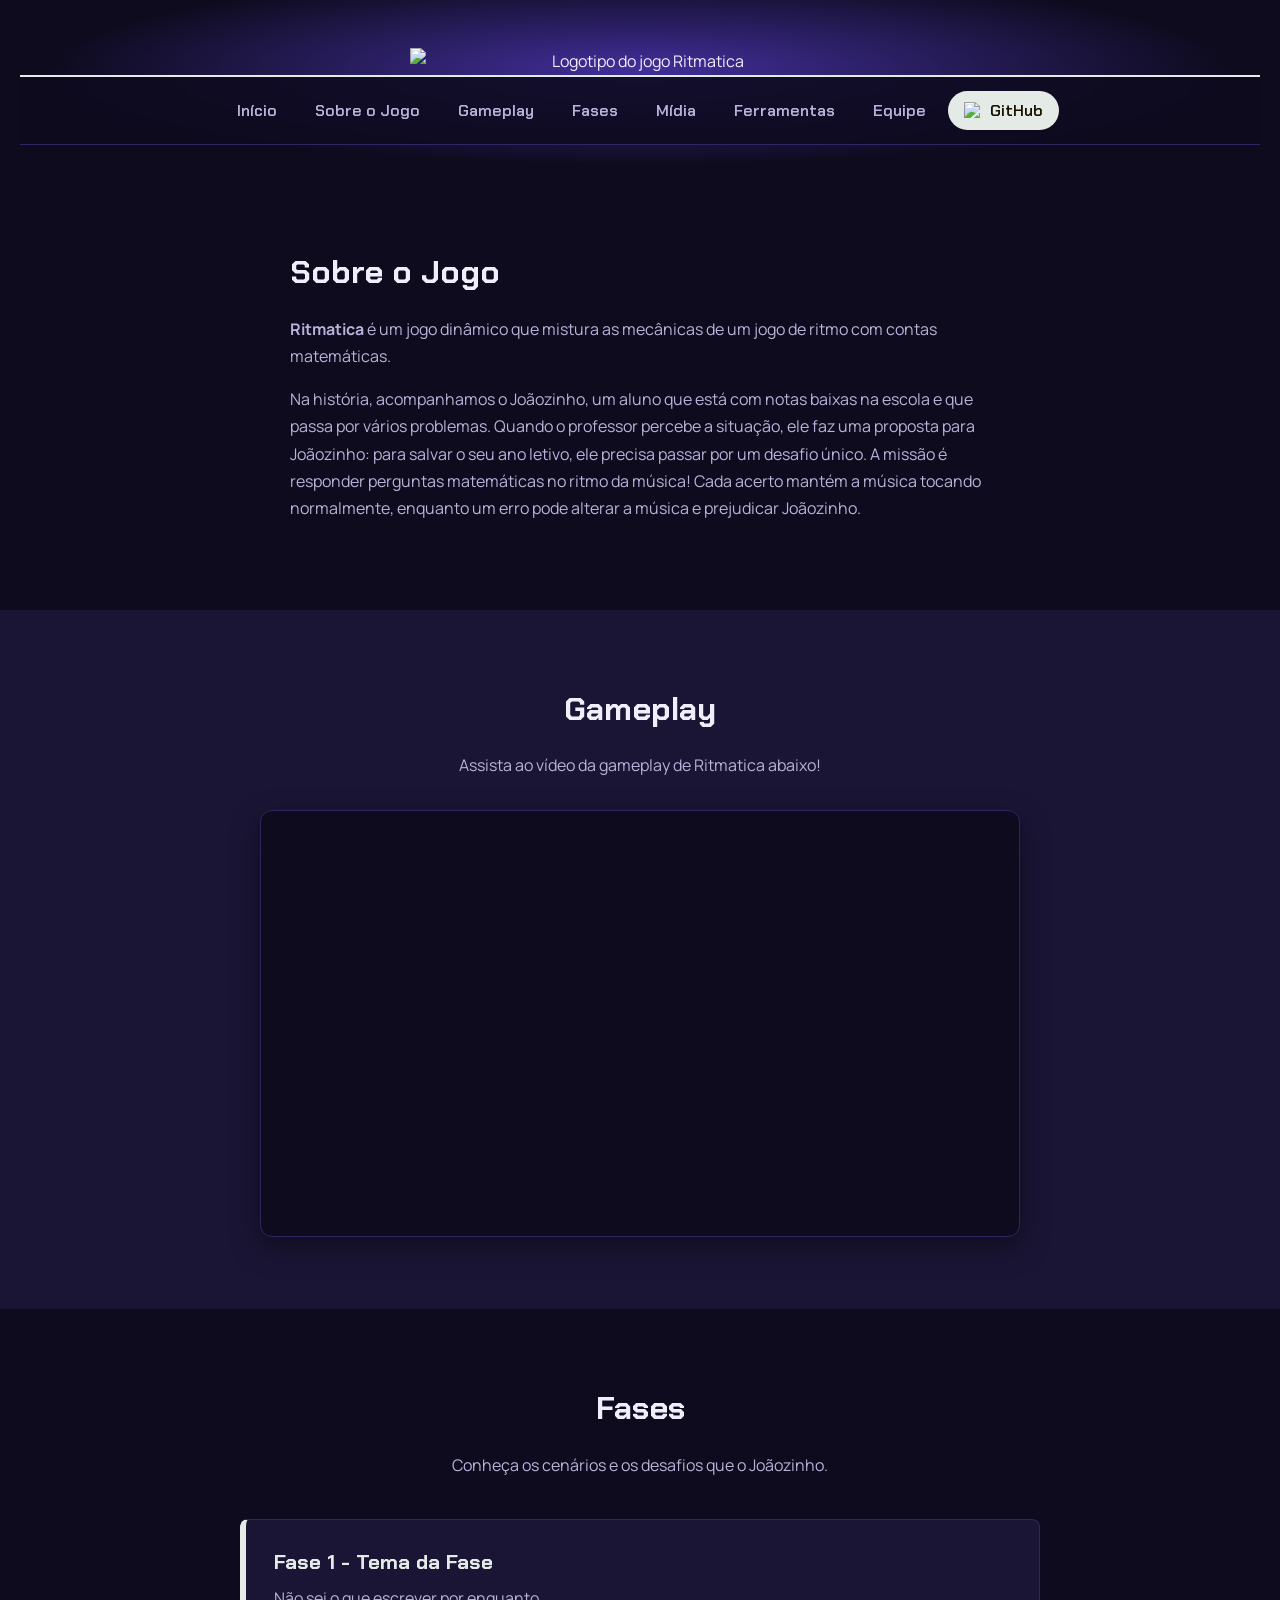
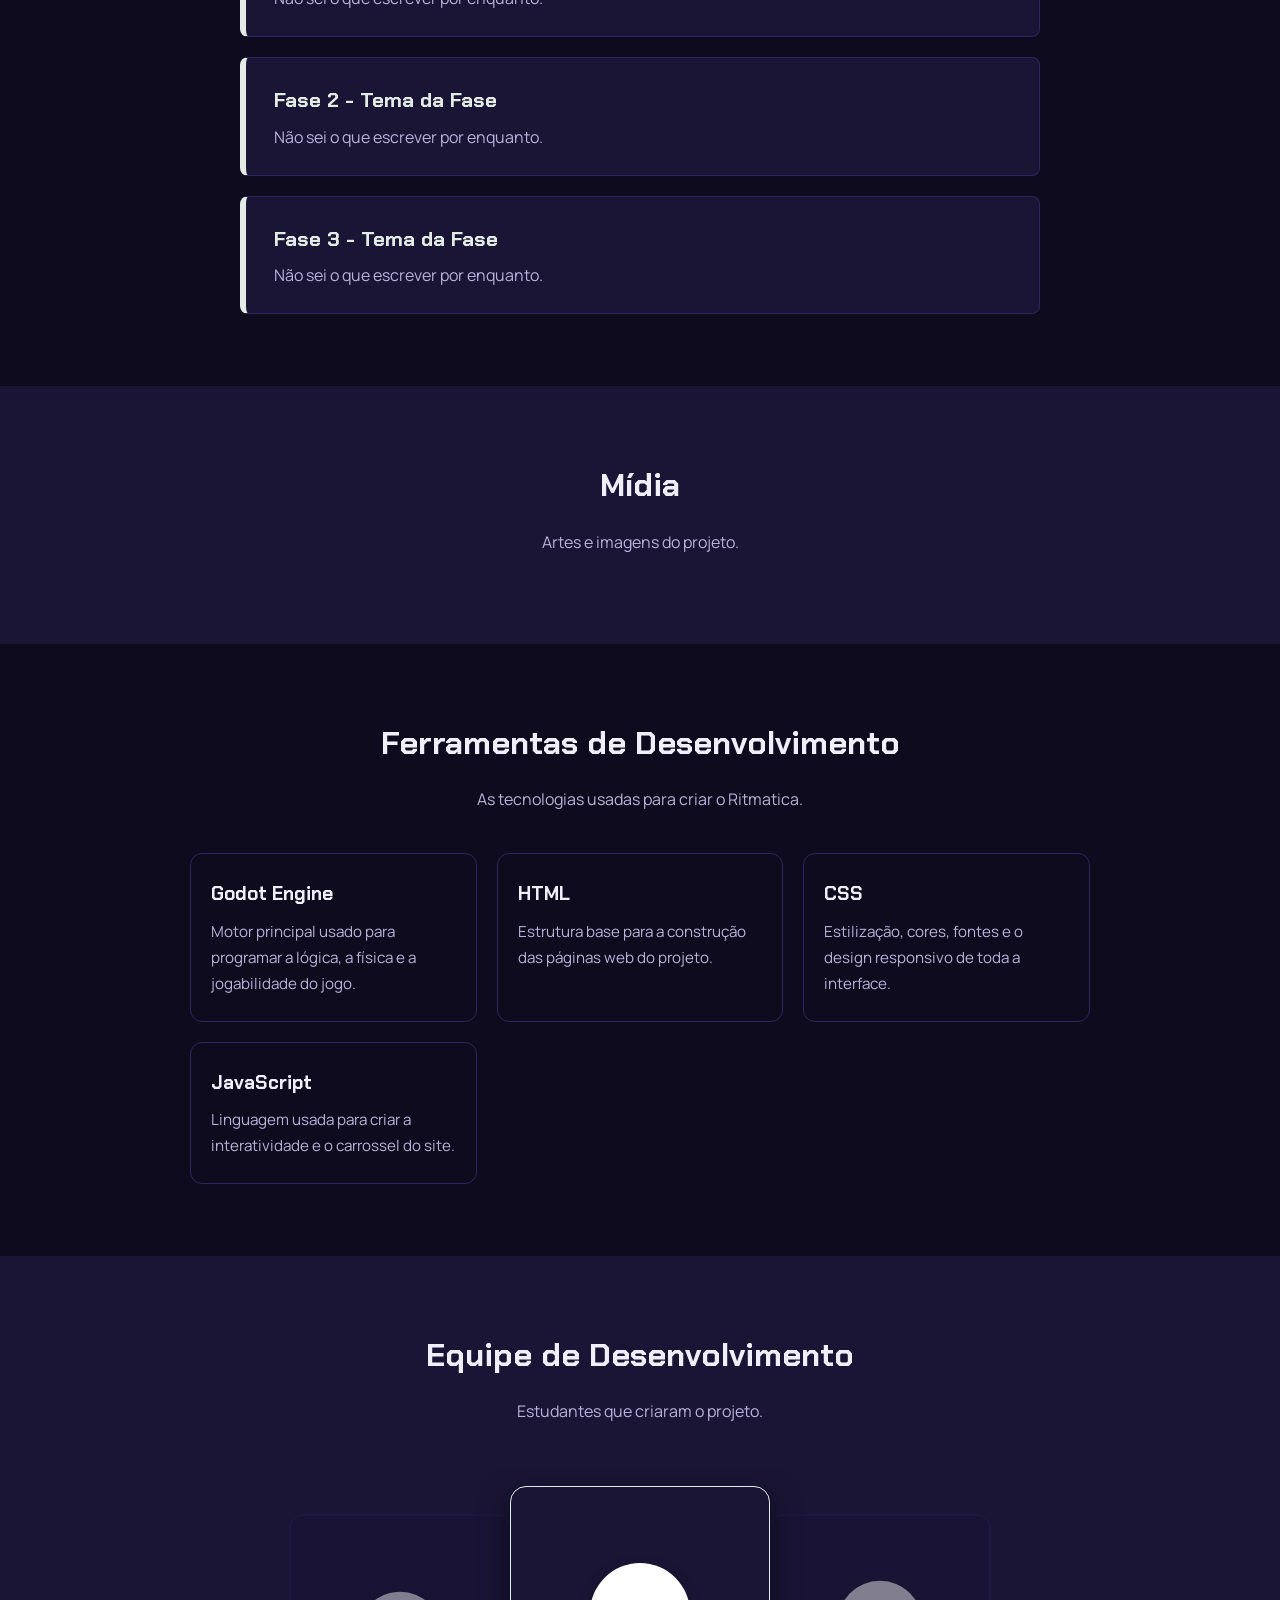
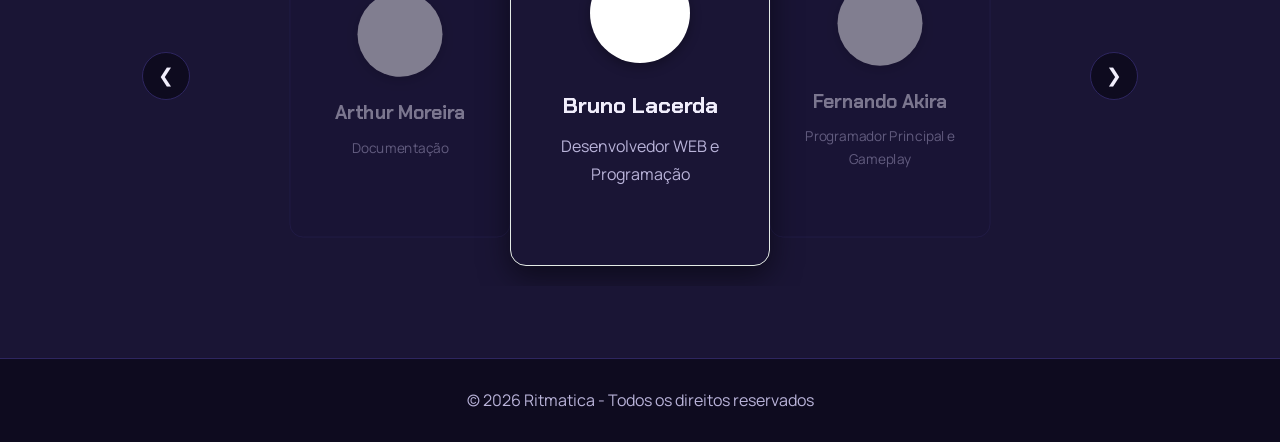
==== 1º Ano/PWEB/4º Bimestre/Website Ritmatica/index.html @ 0fa9e915 "Fix HTML encoding issues in index.html" ====
<!DOCTYPE html>
<html lang="pt-BR">
<head>
  <meta charset="UTF-8">
  <meta name="viewport" content="width=device-width, initial-scale=1.0">
  <title>Ritmatica</title>
  <link rel="stylesheet" href="style.css">
  <link href="https://fonts.googleapis.com/css2?family=Chakra+Petch:wght@400;700&family=Manrope:wght@400;600;700&display=swap" rel="stylesheet">
</head>
<body>

  <header class="topo" id="inicio">
    <div class="logo">
      <img src="https://i.postimg.cc/cLtBJ6G7/Logo-Ritmatica-Branco.png" alt="Logotipo do jogo Ritmatica">
    </div>

    <nav class="menu" aria-label="Menu principal">
      <a href="#inicio">Início</a>
      <a href="#sobre">Sobre o Jogo</a>
      <a href="#gameplay">Gameplay</a>
      <a href="#fases">Fases</a>
      <a href="#midia">Mídia</a>
      <a href="#ferramentas">Ferramentas</a>
      <a href="#equipe">Equipe</a>
      <!-- BOTÃO GITHUB -->
      <a href="https://github.com/Akirakub/Projeto-Jogo-4-Bimestre.git" target="_blank" rel="noopener noreferrer" class="btn-github-topo">
        <img src="https://images.icon-icons.com/3685/PNG/512/github_logo_icon_229278.png" class="icone-btn" alt="Ícone do GitHub">
        GitHub
      </a>
    </nav>
  </header>

  <main>
    <section id="sobre">
      <h2>Sobre o Jogo</h2>
      <p><strong>Ritmatica</strong> é um jogo dinâmico que mistura as mecânicas de um jogo de ritmo com contas matemáticas.</p>
      <p>Na história, acompanhamos o Joãozinho, um aluno que está com notas baixas na escola e que passa por vários problemas. Quando o professor percebe a situação, ele faz uma proposta para Joãozinho: para salvar o seu ano letivo, ele precisa passar por um desafio único. A missão é responder perguntas matemáticas no ritmo da música! Cada acerto mantém a música tocando normalmente, enquanto um erro pode alterar a música e prejudicar Joãozinho.</p>
    </section>

    <!-- GAMEPLAY COM VÍDEO -->
    <section id="gameplay" class="alt">
      <h2>Gameplay</h2>
      <p>Assista ao vídeo da gameplay de Ritmatica abaixo!</p>
      
      <div class="video-container">
        <iframe 
          src="https://www.youtube-nocookie.com/embed/dQw4w9WgXcQ" 
          title="Vídeo de Gameplay Provisório" 
          frameborder="0" 
          allow="accelerometer; autoplay; clipboard-write; encrypted-media; gyroscope; picture-in-picture" 
          allowfullscreen>
        </iframe>
      </div>
    </section>

    <!-- FASES -->
    <section id="fases">
      <h2>Fases</h2>
      <p>Conheça os cenários e os desafios que o Joãozinho.</p>

      <div class="fases-container">
        <!-- FASE 1 -->
        <div class="fase-card">
          <div class="fase-info">
            <h3>Fase 1 - Tema da Fase</h3>
            <p>Não sei o que escrever por enquanto.</p>
          </div>
          <div class="fase-imagem-container">
            <img src="https://encrypted-tbn0.gstatic.com/images?q=tbn:ANd9GcTfiyTWLzLyZBX1eTjQLyHDm5QqWcXDrnmtDlDTozQgot8LnhGLNq9FP2c&s=10" alt="Cenário da Fase 1" class="fase-img-hover">
          </div>
        </div>

        <!-- FASE 2 -->
        <div class="fase-card">
          <div class="fase-info">
            <h3>Fase 2 - Tema da Fase</h3>
            <p>Não sei o que escrever por enquanto.</p>
          </div>
          <div class="fase-imagem-container">
            <img src="https://encrypted-tbn0.gstatic.com/images?q=tbn:ANd9GcTfiyTWLzLyZBX1eTjQLyHDm5QqWcXDrnmtDlDTozQgot8LnhGLNq9FP2c&s=10" alt="Cenário da Fase 2" class="fase-img-hover">
          </div>
        </div>

        <!-- FASE 3 -->
        <div class="fase-card">
          <div class="fase-info">
            <h3>Fase 3 - Tema da Fase</h3>
            <p>Não sei o que escrever por enquanto.</p>
          </div>
          <div class="fase-imagem-container">
            <img src="https://encrypted-tbn0.gstatic.com/images?q=tbn:ANd9GcTfiyTWLzLyZBX1eTjQLyHDm5QqWcXDrnmtDlDTozQgot8LnhGLNq9FP2c&s=10" alt="Cenário da Fase 3" class="fase-img-hover">
          </div>
        </div>
      </div>
    </section>

    <section id="midia" class="alt">
      <h2>Mídia</h2>
      <p>Artes e imagens do projeto.</p>
    </section>

    <section id="ferramentas">
      <h2>Ferramentas de Desenvolvimento</h2>
      <p>As tecnologias usadas para criar o Ritmatica.</p>
      
      <div class="ferramentas-grid">
        <div class="ferramenta-card">
          <h3>Godot Engine</h3>
          <p>Motor principal usado para programar a lógica, a física e a jogabilidade do jogo.</p>
        </div>
        <div class="ferramenta-card">
          <h3>HTML</h3>
          <p>Estrutura base para a construção das páginas web do projeto.</p>
        </div>
        <div class="ferramenta-card">
          <h3>CSS</h3>
          <p>Estilização, cores, fontes e o design responsivo de toda a interface.</p>
        </div>
        <div class="ferramenta-card">
          <h3>JavaScript</h3>
          <p>Linguagem usada para criar a interatividade e o carrossel do site.</p>
        </div>
      </div>
    </section>

    <section id="equipe" class="alt">
      <h2>Equipe de Desenvolvimento</h2>
      <p>Estudantes que criaram o projeto.</p>
      
      <!-- Container do Carrossel -->
      <div class="carousel-wrapper">
        <button class="carousel-btn prev-btn" aria-label="Membro anterior">&#10094;</button>
        <div class="carousel-track" id="carousel-track">
          <!-- Cards inseridos via JavaScript -->
        </div>
        <button class="carousel-btn next-btn" aria-label="Próximo membro">&#10095;</button>
      </div>
    </section>
  </main>

  <footer>
    <p>&copy; 2026 Ritmatica - Todos os direitos reservados</p>
  </footer>

  <script src="script.js" defer></script>
</body>
</html>
---- 1º Ano/PWEB/4º Bimestre/Website Ritmatica/style.css ----
:root {
  --fundo: #0e0b1f;
  --superficie: #1a1535;
  --borda: #2e2660;
  --texto: #f1eefc;
  --suave: #b9b3d9;
  --destaque: #e4ebe6;
  --roxo: #6c4bff;
}

* { 
  box-sizing: border-box; 
  margin: 0; 
  padding: 0; 
}

html { 
  scroll-behavior: smooth; 
}

body {
  background: var(--fundo);
  color: var(--texto);
  font-family: 'Manrope', Arial, sans-serif;
  line-height: 1.7;
  text-align: center;
}

h1, h2, h3, .botao, .menu a {
  font-family: 'Chakra Petch', Arial, sans-serif;
}

/* Topo e Logo */
.topo {
  text-align: center;
  padding: 48px 20px 28px;
  background: radial-gradient(ellipse at 50% 40%, rgba(108,75,255,.55), transparent 65%);
}

.logo {
  width: min(460px, 90%);
  margin: 0 auto;
  display: flex;
  justify-content: center;
  align-items: center;
  animation: entrada .8s ease-out both;
}

.logo img {
  width: 100%;
  height: auto;
}

@keyframes entrada {
  from { opacity: 0; transform: translateY(-16px) scale(.96); }
  to   { opacity: 1; transform: none; }
}

/* Menu */
.menu {
  position: sticky;
  top: 0;
  z-index: 100;
  display: flex;
  justify-content: center;
  align-items: center;
  flex-wrap: wrap;
  gap: 6px;
  padding: 12px 16px;
  background: rgba(14,11,31,.88);
  backdrop-filter: blur(8px);
  border-top: 2px solid var(--destaque);
  border-bottom: 1px solid var(--borda);
}

.menu a {
  color: var(--suave);
  text-decoration: none;
  font-weight: 600;
  padding: 8px 16px;
  border-radius: 999px;
  transition: background .2s, color .2s;
}

.menu a:hover, 
.menu a:focus-visible { 
  color: var(--texto); 
  background: var(--superficie); 
}

.menu a.ativo { 
  color: #1a1200; 
  background: var(--destaque); 
}

/* Botão do GitHub no topo */
.btn-github-topo {
  display: inline-flex;
  align-items: center;
  justify-content: center;
  gap: 8px;
  padding: 6px 16px !important;
  font-weight: 700;
  color: #1a1200 !important;
  background: var(--destaque) !important;
  border-radius: 999px;
  transition: transform .15s, background .2s !important;
}

.btn-github-topo:hover {
  transform: translateY(-2px);
  opacity: 0.9;
}

/* Seções */
section { 
  padding: 72px 20px; 
  scroll-margin-top: 56px; 
  text-align: center;
}

section.alt { 
  background: var(--superficie); 
}

h2 { 
  font-size: 2rem; 
  margin-bottom: 16px; 
}

section p {
  max-width: 700px;
  margin: 0 auto 16px auto;
  color: var(--suave);
}

/* Exclusivo para Sobre o Jogo */
#sobre {
  text-align: left;
}

#sobre p, 
#sobre h2 {
  max-width: 700px;
  margin-left: auto;
  margin-right: auto;
}

/* Estilos do Vídeo de Gameplay */
.video-container {
  position: relative;
  width: 100%;
  max-width: 760px;
  margin: 30px auto 0 auto;
  aspect-ratio: 16 / 9;
  background: var(--fundo);
  border: 1px solid var(--borda);
  border-radius: 12px;
  overflow: hidden;
  box-shadow: 0 10px 30px rgba(0, 0, 0, 0.4);
}

.video-container iframe {
  width: 100%;
  height: 100%;
  border: none;
}

/* Estilos da Seção Fases (Imagem oculta que revela ao passar o mouse) */
.fases-container {
  display: flex;
  flex-direction: column;
  gap: 20px;
  max-width: 800px;
  margin: 40px auto 0 auto;
}

.fase-card {
  background: var(--superficie);
  border: 1px solid var(--borda);
  border-left: 6px solid #e4ebe6;
  border-radius: 8px;
  padding: 24px 28px;
  text-align: left;
  transition: all 0.3s ease;
  overflow: hidden;
}

.fase-card:hover {
  transform: translateY(-3px);
  border-color: var(--destaque);
  border-left-color: #e4ebe6;
  box-shadow: 0 10px 25px rgba(0, 0, 0, 0.4);
}

.fase-info h3 {
  font-family: 'Chakra Petch', Arial, sans-serif;
  font-size: 1.3rem;
  color: #e4ebe6;
  margin-bottom: 6px;
}

.fase-info p {
  color: var(--suave);
  font-size: 1rem;
  margin: 0;
  text-align: left;
}

/* Container da Imagem das Fases (Inicia oculto) */
.fase-imagem-container {
  max-height: 0;
  opacity: 0;
  overflow: hidden;
  transition: max-height 0.4s ease-in-out, opacity 0.4s ease-in-out, margin-top 0.4s ease-in-out;
}

/* Revela e expande a imagem suavemente quando o mouse passa por cima do card */
.fase-card:hover .fase-imagem-container {
  max-height: 400px;
  opacity: 1;
  margin-top: 16px;
}

.fase-img-hover {
  width: 100%;
  height: auto;
  border-radius: 6px;
  border: 1px solid var(--borda);
  display: block;
}

/* Estilos da Seção Ferramentas */
.ferramentas-grid {
  display: grid;
  grid-template-columns: repeat(auto-fit, minmax(220px, 1fr));
  gap: 20px;
  max-width: 900px;
  margin: 40px auto 0 auto;
}

.ferramenta-card {
  background: var(--fundo);
  border: 1px solid var(--borda);
  border-radius: 12px;
  padding: 24px 20px;
  text-align: left;
  transition: transform 0.3s ease, border-color 0.3s ease;
}

.ferramenta-card:hover {
  transform: translateY(-5px);
  border-color: var(--destaque);
}

.ferramenta-card h3 {
  font-family: 'Chakra Petch', Arial, sans-serif;
  font-size: 1.2rem;
  color: var(--texto);
  margin-bottom: 8px;
}

.ferramenta-card p {
  color: var(--suave);
  font-size: 0.95rem;
  margin: 0;
}

/* Carrossel da Equipe */
.carousel-wrapper {
  display: flex;
  align-items: center;
  justify-content: center;
  gap: 20px;
  max-width: 1000px;
  margin: 40px auto 0 auto;
  position: relative;
  height: 420px;
  user-select: none;
}

.carousel-track {
  position: relative;
  width: 100%;
  max-width: 860px;
  height: 100%;
  overflow: hidden;
}

.carousel-card {
  position: absolute;
  top: 50%;
  left: 50%;
  width: 260px;
  height: 380px;
  background: var(--superficie);
  border: 1px solid var(--borda);
  border-radius: 16px;
  padding: 32px 20px;
  display: flex;
  flex-direction: column;
  align-items: center;
  justify-content: center;
  transition: transform 0.6s cubic-bezier(0.25, 1, 0.5, 1), 
              opacity 0.6s ease, 
              box-shadow 0.6s ease,
              border-color 0.6s ease;
  
  opacity: 0;
  transform: translate(-50%, -50%) scale(0.6);
  pointer-events: none;
  z-index: 0;
}

.carousel-card.active {
  opacity: 1;
  transform: translate(-50%, -50%) scale(1);
  pointer-events: auto;
  border-color: var(--destaque);
  box-shadow: 0 10px 30px rgba(0, 0, 0, 0.5);
  z-index: 3;
}

.carousel-card.prev {
  opacity: 0.45;
  transform: translate(calc(-50% - 240px), -50%) scale(0.85);
  pointer-events: auto;
  z-index: 2;
  cursor: pointer;
}

.carousel-card.next {
  opacity: 0.45;
  transform: translate(calc(-50% + 240px), -50%) scale(0.85);
  pointer-events: auto;
  z-index: 2;
  cursor: pointer;
}

.carousel-avatar {
  width: 100px;
  height: 100px;
  margin: 0 auto 24px auto;
  background: #ffffff;
  border-radius: 50%;
  box-shadow: 0 4px 12px rgba(0, 0, 0, 0.3);
}

.carousel-card h3 {
  font-family: 'Chakra Petch', Arial, sans-serif;
  font-size: 1.4rem;
  margin-bottom: 8px;
  color: var(--texto);
}

.carousel-card p {
  color: var(--suave);
  font-size: 1rem;
  margin: 0;
}

.carousel-btn {
  background: var(--fundo);
  border: 1px solid var(--borda);
  color: var(--texto);
  font-size: 1.2rem;
  width: 48px;
  height: 48px;
  border-radius: 50%;
  cursor: pointer;
  display: grid;
  place-items: center;
  transition: all 0.2s;
  flex-shrink: 0;
  z-index: 10;
}

.carousel-btn:hover {
  background: var(--destaque);
  color: #1a1200;
  border-color: var(--destaque);
  transform: scale(1.1);
}

.icone-btn {
  width: 18px;
  height: 18px;
  object-fit: contain;
}

footer { 
  text-align: center; 
  padding: 28px; 
  color: var(--suave); 
  border-top: 1px solid var(--borda); 
}

/* Responsivo para mobile */
@media (max-width: 800px) {
  .carousel-wrapper {
    height: 360px;
    gap: 5px;
  }
  .carousel-card {
    width: 220px;
    height: 340px;
    padding: 24px 16px;
  }
  .carousel-card.prev {
    transform: translate(calc(-50% - 110px), -50%) scale(0.75);
    opacity: 0.2;
  }
  .carousel-card.next {
    transform: translate(calc(-50% + 110px), -50%) scale(0.75);
    opacity: 0.2;
  }
  .carousel-card.active {
    transform: translate(-50%, -50%) scale(0.95);
  }
  .carousel-btn {
    width: 40px;
    height: 40px;
  }
}
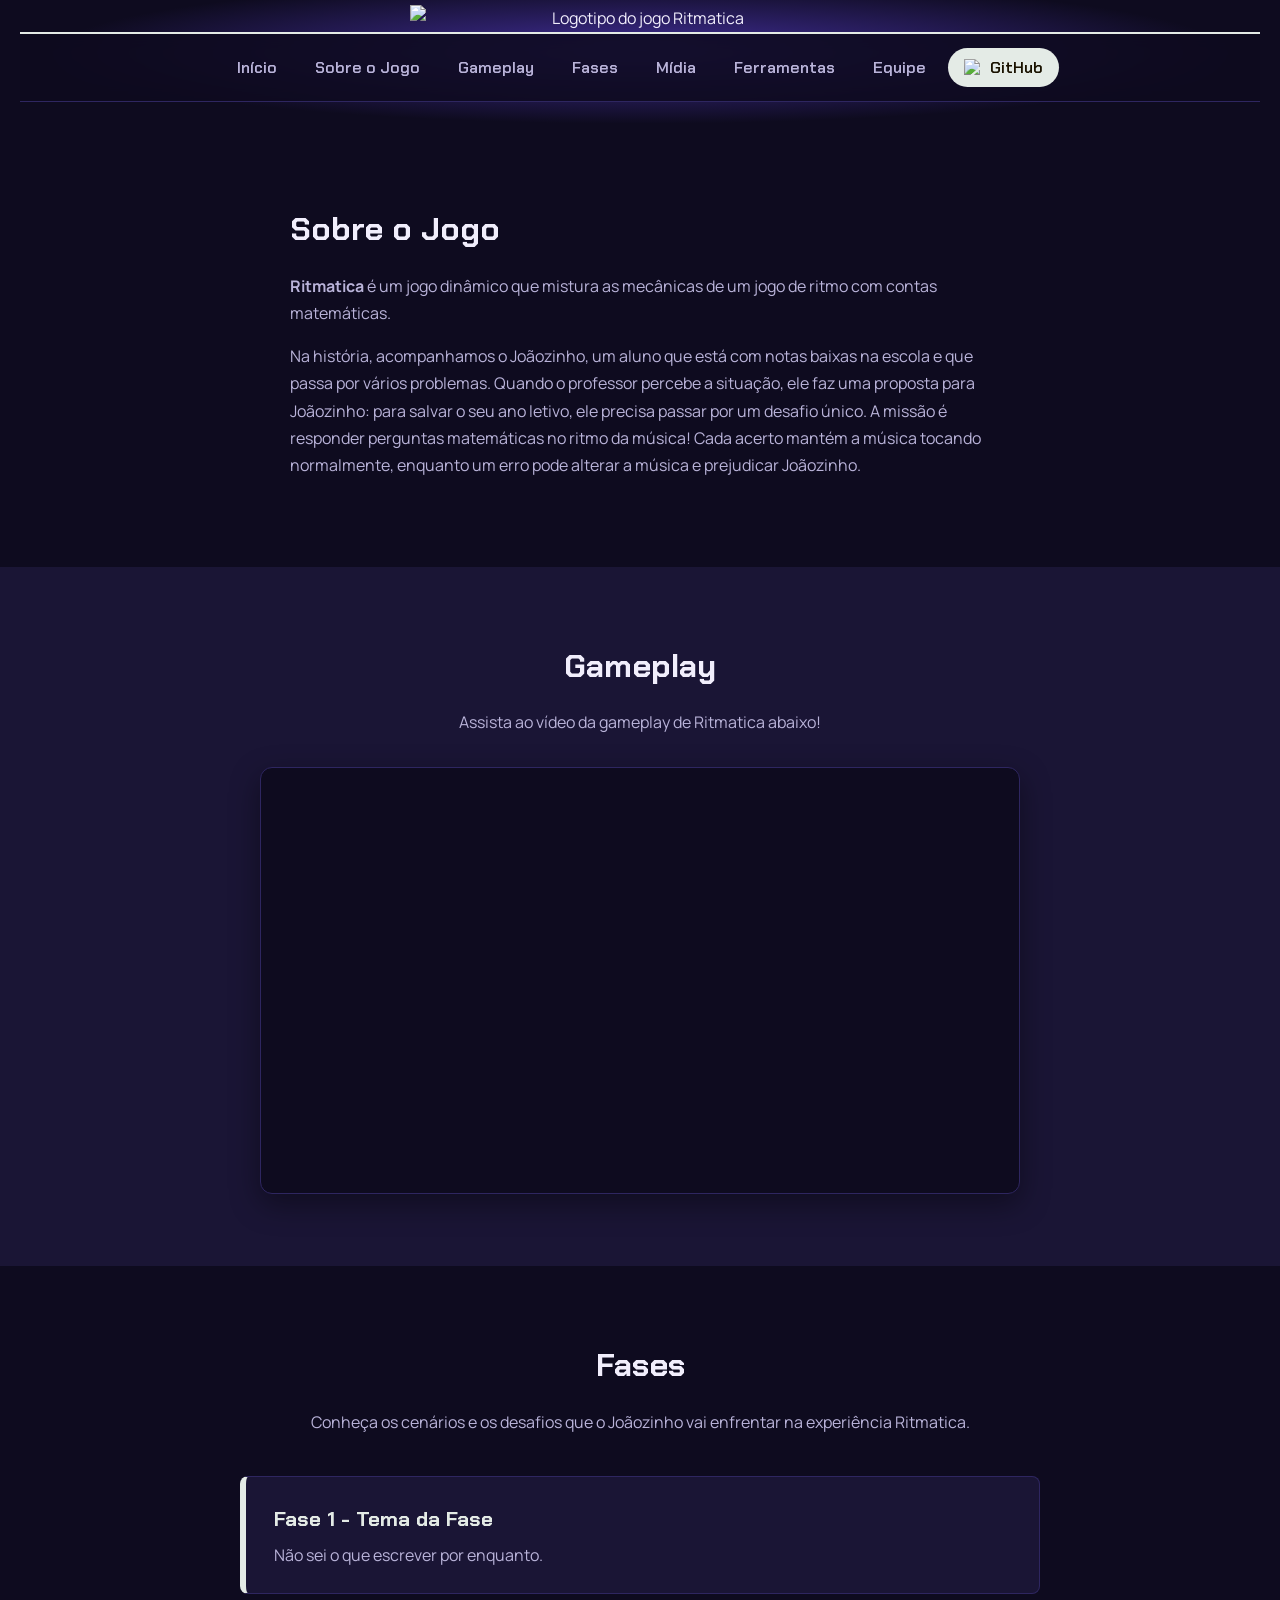
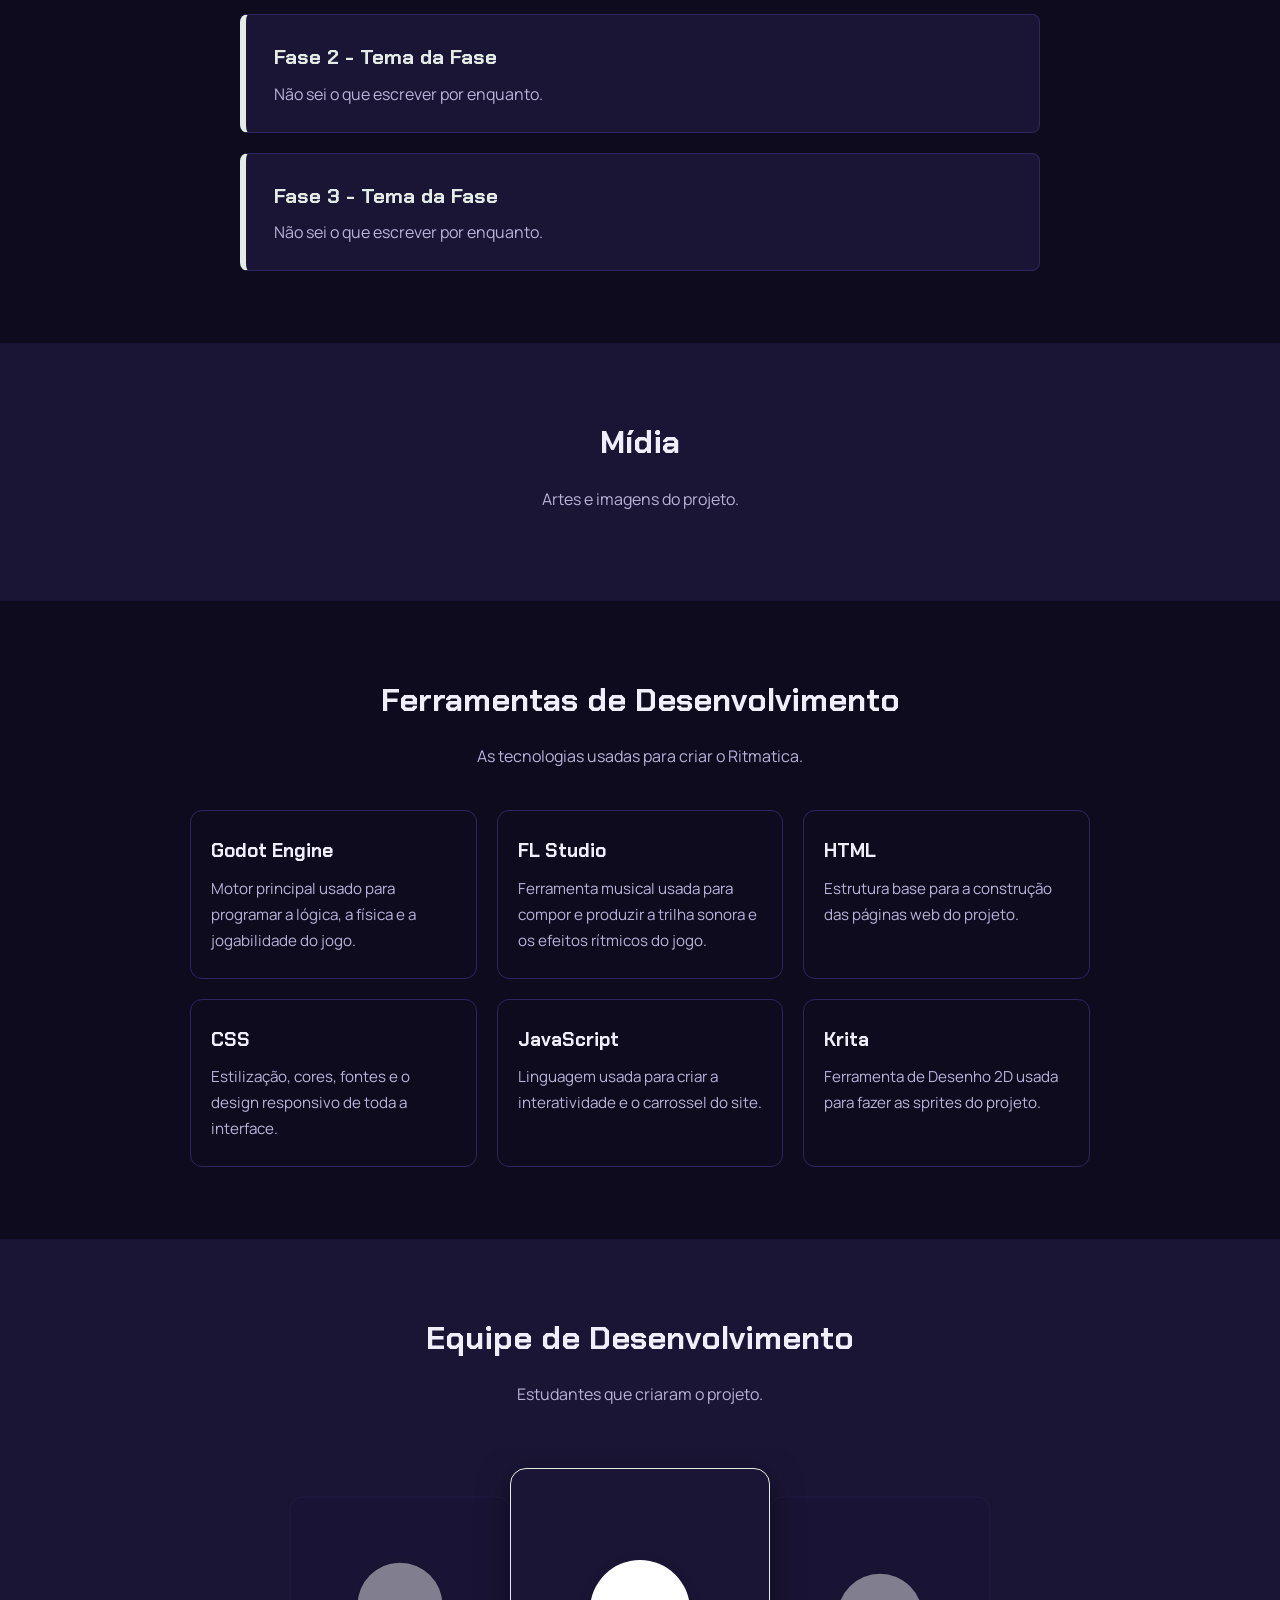
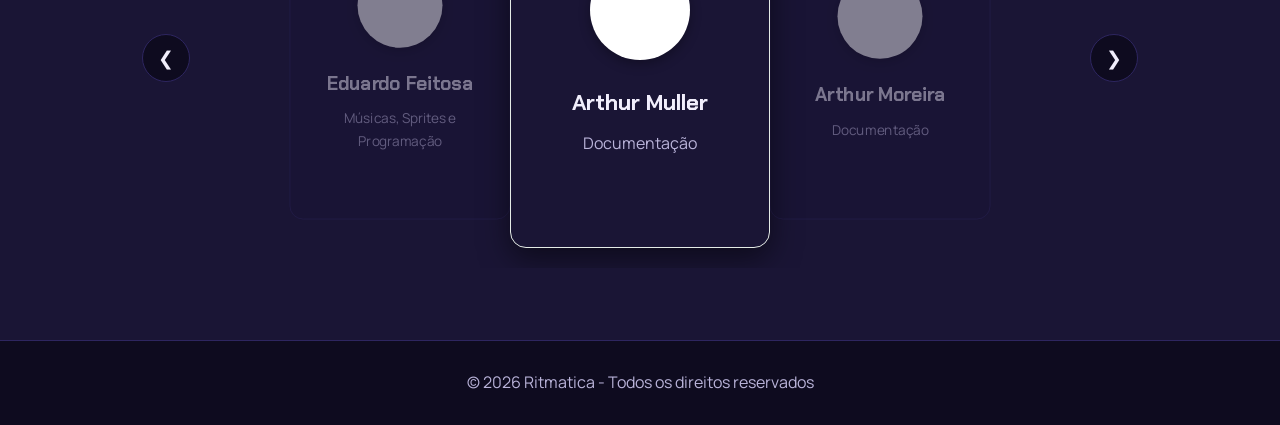
==== commit 9deb1328: "Add files via upload" ====
--- a/1º Ano/PWEB/4º Bimestre/Website Ritmatica/index.html
+++ b/1º Ano/PWEB/4º Bimestre/Website Ritmatica/index.html
@@ -4,6 +4,7 @@
   <meta charset="UTF-8">
   <meta name="viewport" content="width=device-width, initial-scale=1.0">
   <title>Ritmatica</title>
+  <link rel="icon" type="image/png" href="https://i.postimg.cc/4NXZ9stc/Texto-do-seu-paragrafo.png">
   <link rel="stylesheet" href="style.css">
   <link href="https://fonts.googleapis.com/css2?family=Chakra+Petch:wght@400;700&family=Manrope:wght@400;600;700&display=swap" rel="stylesheet">
 </head>
@@ -56,7 +57,7 @@
     <!-- FASES -->
     <section id="fases">
       <h2>Fases</h2>
-      <p>Conheça os cenários e os desafios que o Joãozinho.</p>
+      <p>Conheça os cenários e os desafios que o Joãozinho vai enfrentar na experiência Ritmatica.</p>
 
       <div class="fases-container">
         <!-- FASE 1 -->
@@ -99,7 +100,7 @@
       <p>Artes e imagens do projeto.</p>
     </section>
 
-    <section id="ferramentas">
+<section id="ferramentas">
       <h2>Ferramentas de Desenvolvimento</h2>
       <p>As tecnologias usadas para criar o Ritmatica.</p>
       
@@ -107,6 +108,10 @@
         <div class="ferramenta-card">
           <h3>Godot Engine</h3>
           <p>Motor principal usado para programar a lógica, a física e a jogabilidade do jogo.</p>
+        </div>
+        <div class="ferramenta-card">
+          <h3>FL Studio</h3>
+          <p>Ferramenta musical usada para compor e produzir a trilha sonora e os efeitos rítmicos do jogo.</p>
         </div>
         <div class="ferramenta-card">
           <h3>HTML</h3>
@@ -120,6 +125,10 @@
           <h3>JavaScript</h3>
           <p>Linguagem usada para criar a interatividade e o carrossel do site.</p>
         </div>
+        <div class="ferramenta-card">
+          <h3>Krita</h3>
+          <p>Ferramenta de Desenho 2D usada para fazer as sprites do projeto.</p>
+        </div>
       </div>
     </section>
 
@@ -127,11 +136,11 @@
       <h2>Equipe de Desenvolvimento</h2>
       <p>Estudantes que criaram o projeto.</p>
       
-      <!-- Container do Carrossel -->
+      <!-- BLOCOS CARROSSEL -->
       <div class="carousel-wrapper">
         <button class="carousel-btn prev-btn" aria-label="Membro anterior">&#10094;</button>
         <div class="carousel-track" id="carousel-track">
-          <!-- Cards inseridos via JavaScript -->
+          <!-- CARDS DO CARROSSEL COLOCADOS PELO CÓDIGO JAVASCRIPT -->
         </div>
         <button class="carousel-btn next-btn" aria-label="Próximo membro">&#10095;</button>
       </div>
@@ -144,4 +153,4 @@
 
   <script src="script.js" defer></script>
 </body>
-</html>
+</html>
--- a/1º Ano/PWEB/4º Bimestre/Website Ritmatica/style.css
+++ b/1º Ano/PWEB/4º Bimestre/Website Ritmatica/style.css
@@ -33,7 +33,7 @@
 /* Topo e Logo */
 .topo {
   text-align: center;
-  padding: 48px 20px 28px;
+  padding: 5px 20px 28px;
   background: radial-gradient(ellipse at 50% 40%, rgba(108,75,255,.55), transparent 65%);
 }
 
@@ -146,7 +146,7 @@
   margin-right: auto;
 }
 
-/* Estilos do Vídeo de Gameplay */
+/* ESTILOS DO VÍDEO DE GAMEPLAY */
 .video-container {
   position: relative;
   width: 100%;
@@ -166,7 +166,7 @@
   border: none;
 }
 
-/* Estilos da Seção Fases (Imagem oculta que revela ao passar o mouse) */
+/* ESTILOS DA PARTE DE FASES DAS IMAGENS QUE ABREM QUANDO PASSA O MOUSE */
 .fases-container {
   display: flex;
   flex-direction: column;
@@ -207,7 +207,7 @@
   text-align: left;
 }
 
-/* Container da Imagem das Fases (Inicia oculto) */
+/* BLOCO DA IMAGEM DE FASES QUE INICIA OCULTO */
 .fase-imagem-container {
   max-height: 0;
   opacity: 0;
@@ -301,11 +301,13 @@
   flex-direction: column;
   align-items: center;
   justify-content: center;
-  transition: transform 0.6s cubic-bezier(0.25, 1, 0.5, 1), 
-              opacity 0.6s ease, 
+  text-decoration: none; 
+  color: inherit;
+  transition: transform 0.6s cubic-bezier(0.25, 1, 0.5, 1),
+              opacity 0.6s ease,
               box-shadow 0.6s ease,
               border-color 0.6s ease;
-  
+ 
   opacity: 0;
   transform: translate(-50%, -50%) scale(0.6);
   pointer-events: none;
@@ -395,6 +397,7 @@
   border-top: 1px solid var(--borda); 
 }
 
+
 /* Responsivo para mobile */
 @media (max-width: 800px) {
   .carousel-wrapper {
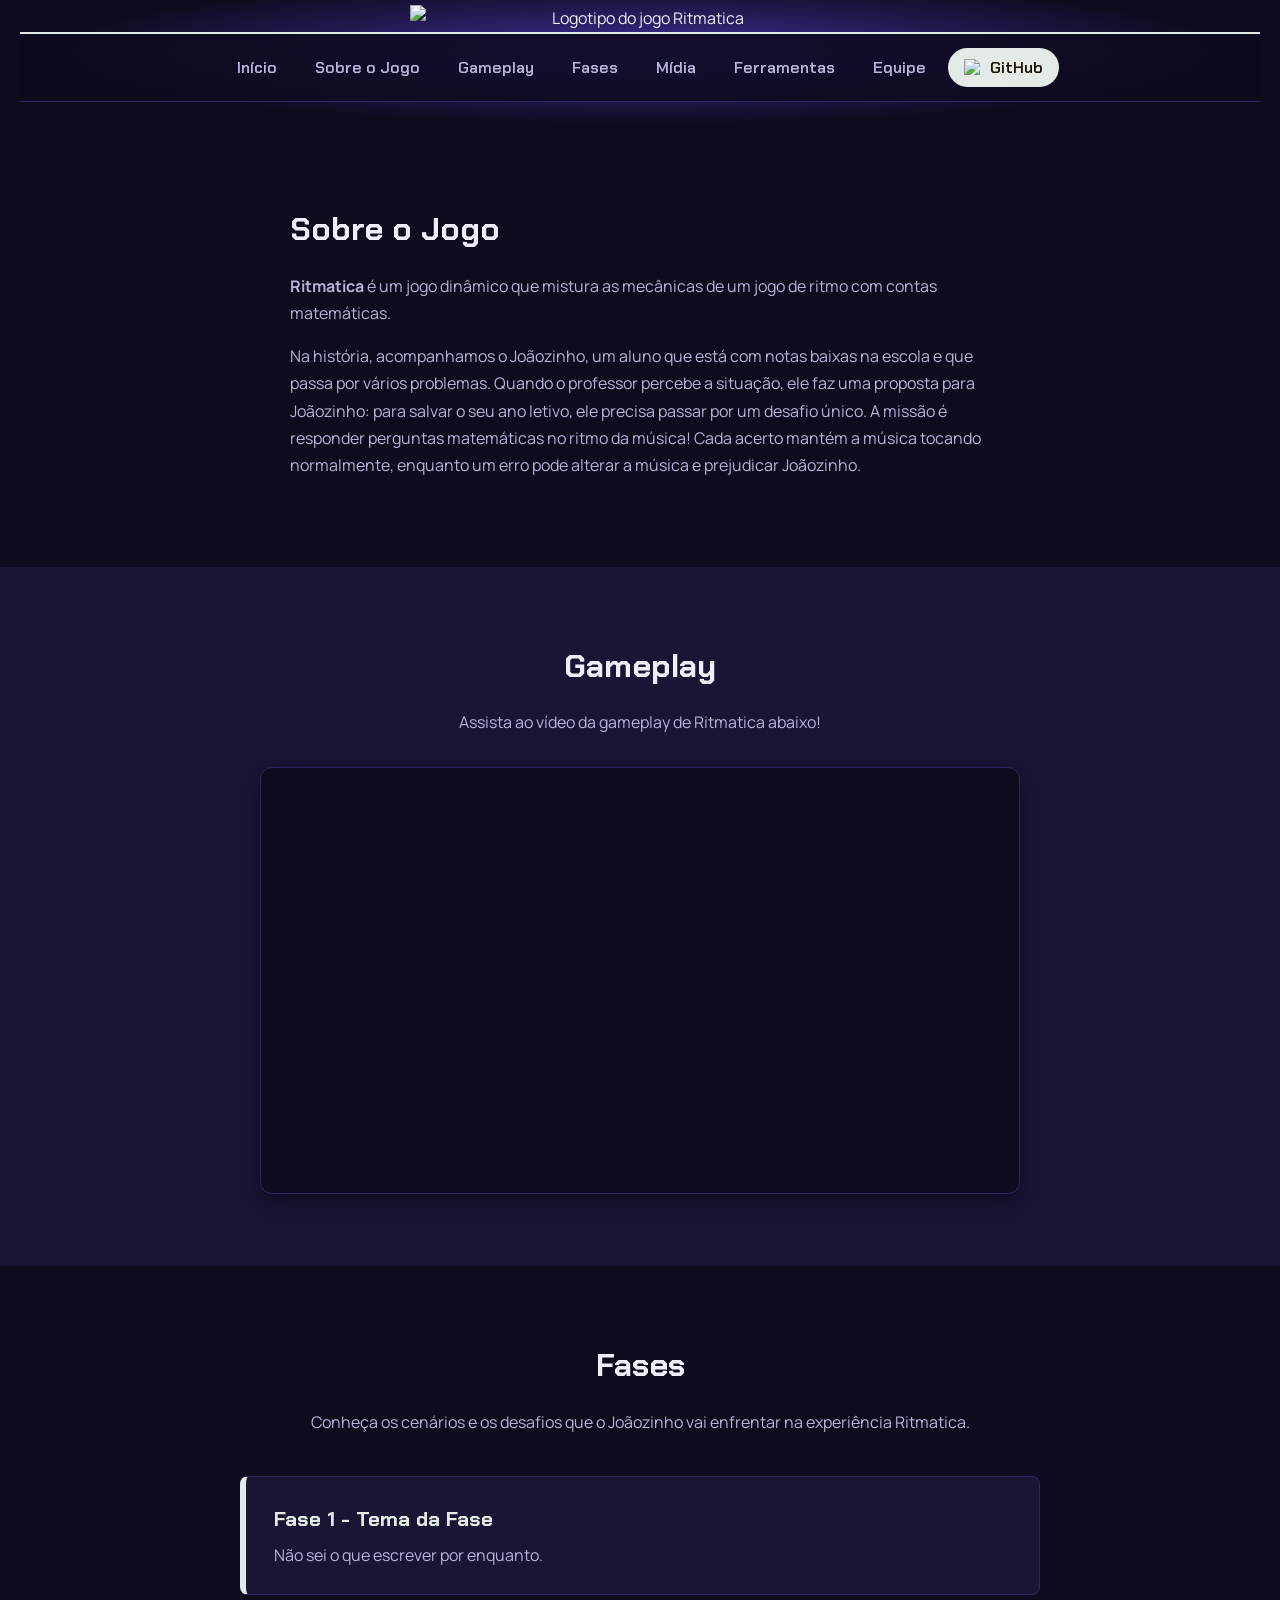
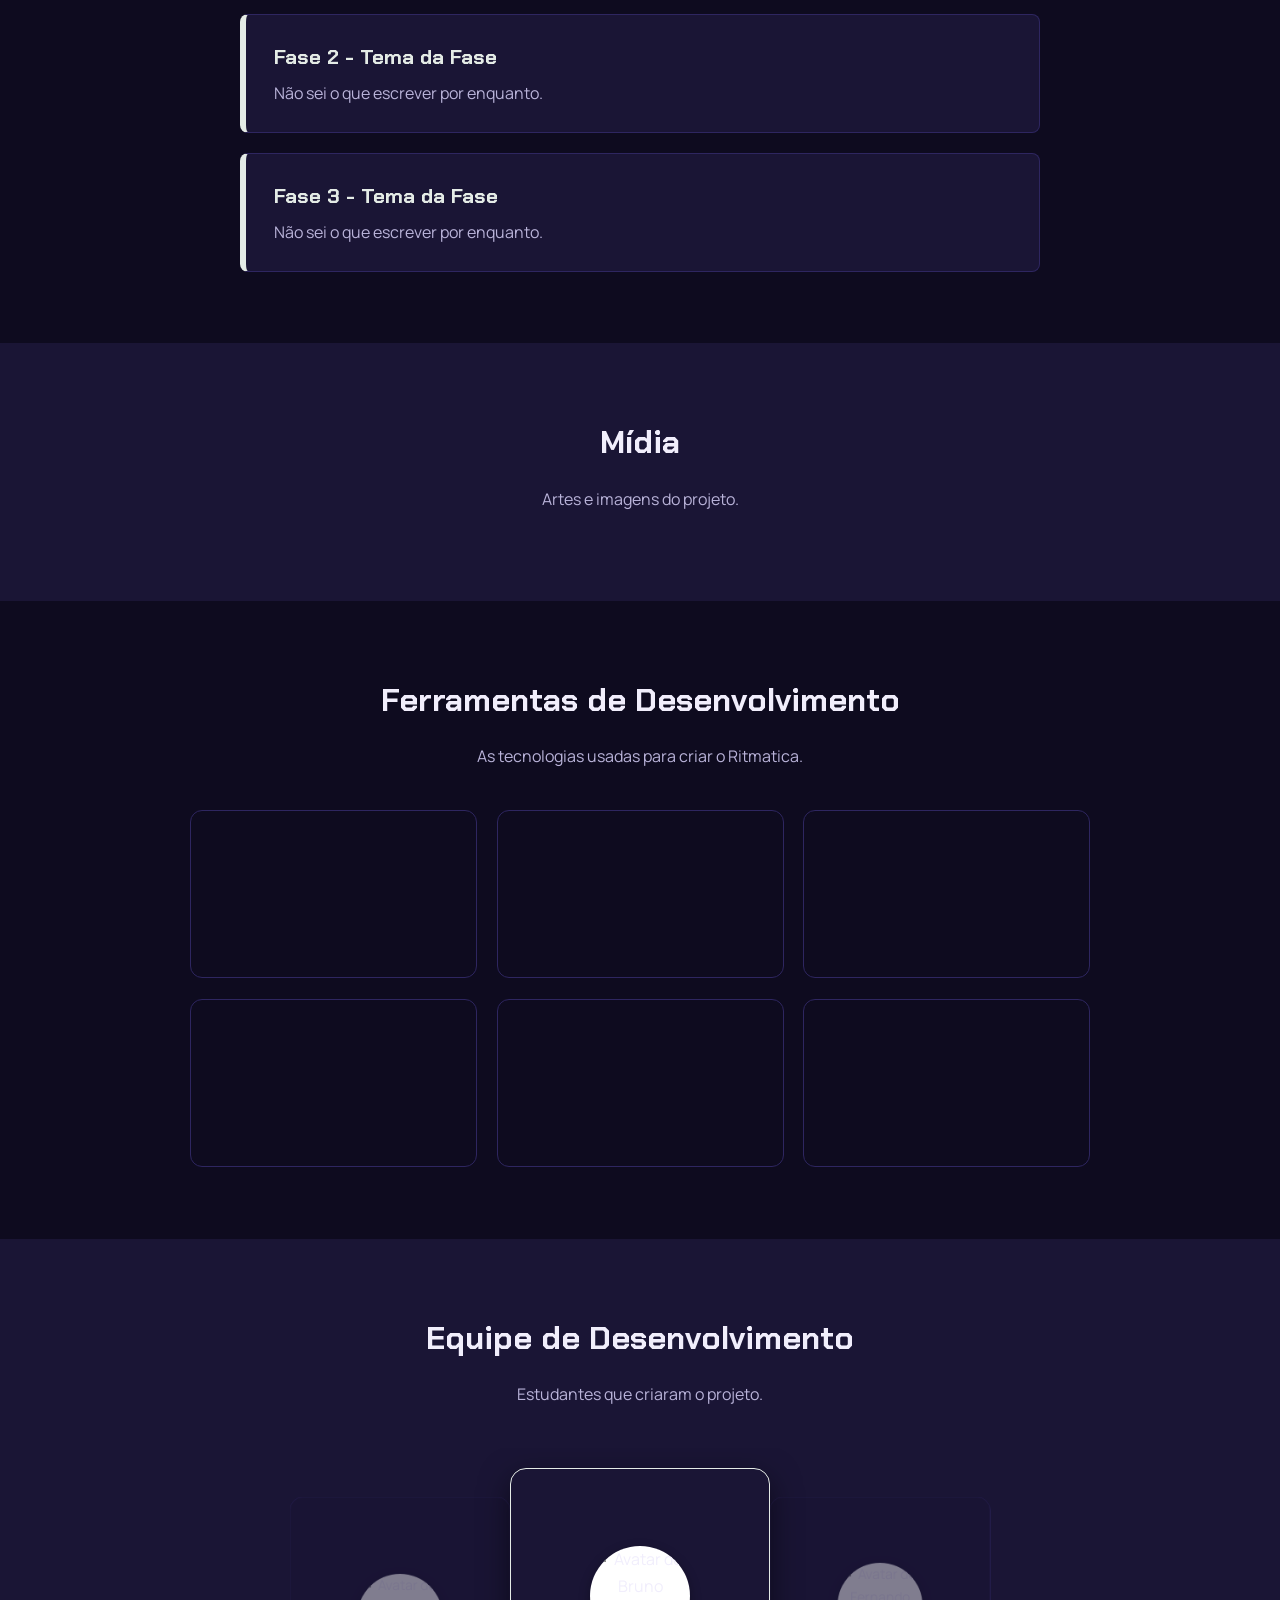
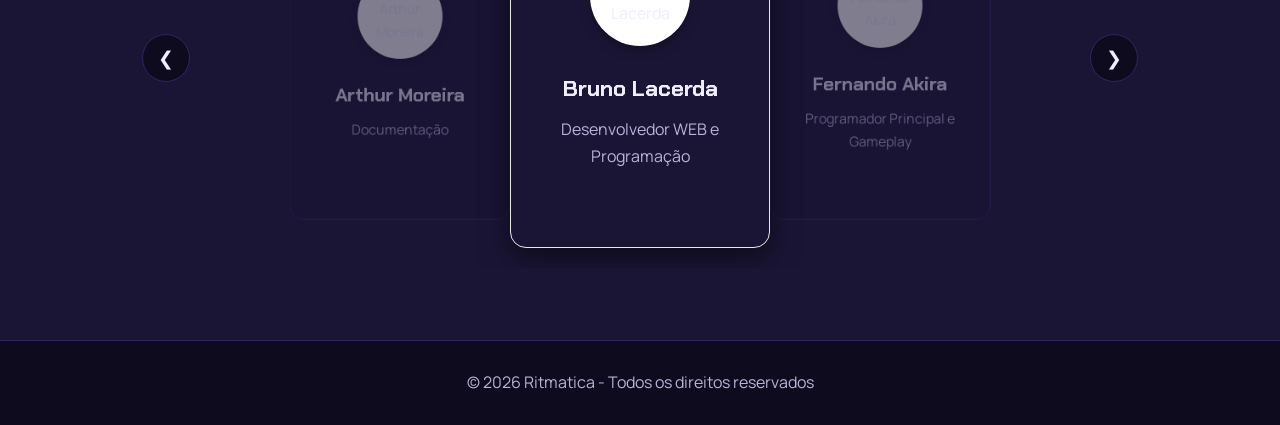
==== commit e582db9f: "Add files via upload" ====
--- a/1º Ano/PWEB/4º Bimestre/Website Ritmatica/index.html
+++ b/1º Ano/PWEB/4º Bimestre/Website Ritmatica/index.html
@@ -101,36 +101,36 @@
     </section>
 
 <section id="ferramentas">
-      <h2>Ferramentas de Desenvolvimento</h2>
-      <p>As tecnologias usadas para criar o Ritmatica.</p>
-      
-      <div class="ferramentas-grid">
-        <div class="ferramenta-card">
-          <h3>Godot Engine</h3>
-          <p>Motor principal usado para programar a lógica, a física e a jogabilidade do jogo.</p>
-        </div>
-        <div class="ferramenta-card">
-          <h3>FL Studio</h3>
-          <p>Ferramenta musical usada para compor e produzir a trilha sonora e os efeitos rítmicos do jogo.</p>
-        </div>
-        <div class="ferramenta-card">
-          <h3>HTML</h3>
-          <p>Estrutura base para a construção das páginas web do projeto.</p>
-        </div>
-        <div class="ferramenta-card">
-          <h3>CSS</h3>
-          <p>Estilização, cores, fontes e o design responsivo de toda a interface.</p>
-        </div>
-        <div class="ferramenta-card">
-          <h3>JavaScript</h3>
-          <p>Linguagem usada para criar a interatividade e o carrossel do site.</p>
-        </div>
-        <div class="ferramenta-card">
-          <h3>Krita</h3>
-          <p>Ferramenta de Desenho 2D usada para fazer as sprites do projeto.</p>
-        </div>
+    <h2>Ferramentas de Desenvolvimento</h2>
+    <p>As tecnologias usadas para criar o Ritmatica.</p>
+    
+    <div class="ferramentas-grid">
+      <div class="ferramenta-card">
+        <h3>Godot Engine</h3>
+        <p>Motor principal usado para programar a lógica, a física e a jogabilidade do jogo.</p>
       </div>
-    </section>
+      <div class="ferramenta-card">
+        <h3>FL Studio</h3>
+        <p>Ferramenta musical usada para compor e produzir a trilha sonora e os efeitos rítmicos do jogo.</p>
+      </div>
+      <div class="ferramenta-card">
+        <h3>HTML</h3>
+        <p>Estrutura base para a construção das páginas web do projeto.</p>
+      </div>
+      <div class="ferramenta-card">
+        <h3>CSS</h3>
+        <p>Estilização, cores, fontes e o design responsivo de toda a interface.</p>
+      </div>
+      <div class="ferramenta-card">
+        <h3>JavaScript</h3>
+        <p>Linguagem usada para criar a interatividade e o carrossel do site.</p>
+      </div>
+      <div class="ferramenta-card">
+        <h3>Krita</h3>
+        <p>Ferramenta de Desenho 2D usada para fazer as sprites do projeto.</p>
+      </div>
+    </div>
+  </section>
 
     <section id="equipe" class="alt">
       <h2>Equipe de Desenvolvimento</h2>
--- a/1º Ano/PWEB/4º Bimestre/Website Ritmatica/style.css
+++ b/1º Ano/PWEB/4º Bimestre/Website Ritmatica/style.css
@@ -1,3 +1,4 @@
+/* CORES */
 :root {
   --fundo: #0e0b1f;
   --superficie: #1a1535;
@@ -8,16 +9,19 @@
   --roxo: #6c4bff;
 }
 
+/* RESET GERAL */
 * { 
   box-sizing: border-box; 
   margin: 0; 
   padding: 0; 
 }
 
+/* ROLAGEM SUAVE */
 html { 
   scroll-behavior: smooth; 
 }
 
+/* CORPO DA PÁGINA */
 body {
   background: var(--fundo);
   color: var(--texto);
@@ -26,17 +30,19 @@
   text-align: center;
 }
 
+/* FONTE DOS TÍTULOS E DO MENU */
 h1, h2, h3, .botao, .menu a {
   font-family: 'Chakra Petch', Arial, sans-serif;
 }
 
-/* Topo e Logo */
+/* TOPO */
 .topo {
   text-align: center;
   padding: 5px 20px 28px;
   background: radial-gradient(ellipse at 50% 40%, rgba(108,75,255,.55), transparent 65%);
 }
 
+/* LOGO */
 .logo {
   width: min(460px, 90%);
   margin: 0 auto;
@@ -46,17 +52,19 @@
   animation: entrada .8s ease-out both;
 }
 
+/* IMAGEM DO LOGO */
 .logo img {
   width: 100%;
   height: auto;
 }
 
+/* ANIMAÇÃO DE ENTRADA DO LOGO */
 @keyframes entrada {
   from { opacity: 0; transform: translateY(-16px) scale(.96); }
   to   { opacity: 1; transform: none; }
 }
 
-/* Menu */
+/* MENU */
 .menu {
   position: sticky;
   top: 0;
@@ -73,6 +81,7 @@
   border-bottom: 1px solid var(--borda);
 }
 
+/* LINKS DO MENU */
 .menu a {
   color: var(--suave);
   text-decoration: none;
@@ -82,18 +91,20 @@
   transition: background .2s, color .2s;
 }
 
+/* LINKS DO MENU AO PASSAR O MOUSE */
 .menu a:hover, 
 .menu a:focus-visible { 
   color: var(--texto); 
   background: var(--superficie); 
 }
 
+/* LINK ATIVO DO MENU */
 .menu a.ativo { 
   color: #1a1200; 
   background: var(--destaque); 
 }
 
-/* Botão do GitHub no topo */
+/* BOTÃO DO GITHUB */
 .btn-github-topo {
   display: inline-flex;
   align-items: center;
@@ -107,34 +118,38 @@
   transition: transform .15s, background .2s !important;
 }
 
+/* BOTÃO DO GITHUB AO PASSAR O MOUSE */
 .btn-github-topo:hover {
   transform: translateY(-2px);
   opacity: 0.9;
 }
 
-/* Seções */
+/* SEÇÕES */
 section { 
   padding: 72px 20px; 
   scroll-margin-top: 56px; 
   text-align: center;
 }
 
+/* SEÇÕES COM FUNDO ALTERNADO */
 section.alt { 
   background: var(--superficie); 
 }
 
+/* TÍTULOS DAS SEÇÕES */
 h2 { 
   font-size: 2rem; 
   margin-bottom: 16px; 
 }
 
+/* PARÁGRAFOS DAS SEÇÕES */
 section p {
   max-width: 700px;
   margin: 0 auto 16px auto;
   color: var(--suave);
 }
 
-/* Exclusivo para Sobre o Jogo */
+/* SOBRE O JOGO */
 #sobre {
   text-align: left;
 }
@@ -146,7 +161,7 @@
   margin-right: auto;
 }
 
-/* ESTILOS DO VÍDEO DE GAMEPLAY */
+/* VÍDEO DE GAMEPLAY */
 .video-container {
   position: relative;
   width: 100%;
@@ -160,13 +175,15 @@
   box-shadow: 0 10px 30px rgba(0, 0, 0, 0.4);
 }
 
+/* PLAYER DO VÍDEO */
 .video-container iframe {
   width: 100%;
   height: 100%;
   border: none;
-}
-
-/* ESTILOS DA PARTE DE FASES DAS IMAGENS QUE ABREM QUANDO PASSA O MOUSE */
+  content-visibility: auto; /* OTIMIZAÇÃO: ADIA RENDERIZAÇÃO OFFSCREEN DO PLAYER DO YOUTUBE */
+}
+
+/* LISTA DE FASES */
 .fases-container {
   display: flex;
   flex-direction: column;
@@ -175,6 +192,7 @@
   margin: 40px auto 0 auto;
 }
 
+/* CARD DA FASE */
 .fase-card {
   background: var(--superficie);
   border: 1px solid var(--borda);
@@ -184,8 +202,10 @@
   text-align: left;
   transition: all 0.3s ease;
   overflow: hidden;
-}
-
+  content-visibility: auto; /* OTIMIZAÇÃO DE PERFORMANCE DE RENDERIZAÇÃO */
+}
+
+/* CARD DA FASE AO PASSAR O MOUSE */
 .fase-card:hover {
   transform: translateY(-3px);
   border-color: var(--destaque);
@@ -193,6 +213,7 @@
   box-shadow: 0 10px 25px rgba(0, 0, 0, 0.4);
 }
 
+/* TÍTULO DA FASE */
 .fase-info h3 {
   font-family: 'Chakra Petch', Arial, sans-serif;
   font-size: 1.3rem;
@@ -200,6 +221,7 @@
   margin-bottom: 6px;
 }
 
+/* TEXTO DA FASE */
 .fase-info p {
   color: var(--suave);
   font-size: 1rem;
@@ -207,7 +229,7 @@
   text-align: left;
 }
 
-/* BLOCO DA IMAGEM DE FASES QUE INICIA OCULTO */
+/* IMAGEM DA FASE (COMEÇA OCULTA) */
 .fase-imagem-container {
   max-height: 0;
   opacity: 0;
@@ -215,13 +237,14 @@
   transition: max-height 0.4s ease-in-out, opacity 0.4s ease-in-out, margin-top 0.4s ease-in-out;
 }
 
-/* Revela e expande a imagem suavemente quando o mouse passa por cima do card */
+/* IMAGEM DA FASE APARECE AO PASSAR O MOUSE */
 .fase-card:hover .fase-imagem-container {
   max-height: 400px;
   opacity: 1;
   margin-top: 16px;
 }
 
+/* IMAGEM DA FASE */
 .fase-img-hover {
   width: 100%;
   height: auto;
@@ -230,7 +253,7 @@
   display: block;
 }
 
-/* Estilos da Seção Ferramentas */
+/* GRADE DE FERRAMENTAS */
 .ferramentas-grid {
   display: grid;
   grid-template-columns: repeat(auto-fit, minmax(220px, 1fr));
@@ -239,6 +262,7 @@
   margin: 40px auto 0 auto;
 }
 
+/* CARD DA FERRAMENTA */
 .ferramenta-card {
   background: var(--fundo);
   border: 1px solid var(--borda);
@@ -246,13 +270,16 @@
   padding: 24px 20px;
   text-align: left;
   transition: transform 0.3s ease, border-color 0.3s ease;
-}
-
+  content-visibility: auto; /* OTIMIZAÇÃO DE PERFORMANCE DE RENDERIZAÇÃO */
+}
+
+/* CARD DA FERRAMENTA AO PASSAR O MOUSE */
 .ferramenta-card:hover {
   transform: translateY(-5px);
   border-color: var(--destaque);
 }
 
+/* NOME DA FERRAMENTA */
 .ferramenta-card h3 {
   font-family: 'Chakra Petch', Arial, sans-serif;
   font-size: 1.2rem;
@@ -260,13 +287,14 @@
   margin-bottom: 8px;
 }
 
+/* DESCRIÇÃO DA FERRAMENTA */
 .ferramenta-card p {
   color: var(--suave);
   font-size: 0.95rem;
   margin: 0;
 }
 
-/* Carrossel da Equipe */
+/* CARROSSEL DA EQUIPE */
 .carousel-wrapper {
   display: flex;
   align-items: center;
@@ -277,8 +305,10 @@
   position: relative;
   height: 420px;
   user-select: none;
-}
-
+  contain: layout style paint; /* OTIMIZAÇÃO DE DESEMPENHO ISOLANDO O CARROSSEL */
+}
+
+/* TRILHA DO CARROSSEL */
 .carousel-track {
   position: relative;
   width: 100%;
@@ -287,6 +317,7 @@
   overflow: hidden;
 }
 
+/* CARD DO CARROSSEL (ESCONDIDO POR PADRÃO) */
 .carousel-card {
   position: absolute;
   top: 50%;
@@ -312,8 +343,10 @@
   transform: translate(-50%, -50%) scale(0.6);
   pointer-events: none;
   z-index: 0;
-}
-
+  will-change: transform, opacity; /* OTIMIZAÇÃO: ACELERAÇÃO POR HARDWARE PARA EVITAR GARGALOS */
+}
+
+/* CARD DO CENTRO */
 .carousel-card.active {
   opacity: 1;
   transform: translate(-50%, -50%) scale(1);
@@ -323,6 +356,7 @@
   z-index: 3;
 }
 
+/* CARD DA ESQUERDA */
 .carousel-card.prev {
   opacity: 0.45;
   transform: translate(calc(-50% - 240px), -50%) scale(0.85);
@@ -331,6 +365,7 @@
   cursor: pointer;
 }
 
+/* CARD DA DIREITA */
 .carousel-card.next {
   opacity: 0.45;
   transform: translate(calc(-50% + 240px), -50%) scale(0.85);
@@ -339,6 +374,7 @@
   cursor: pointer;
 }
 
+/* FOTO DO MEMBRO */
 .carousel-avatar {
   width: 100px;
   height: 100px;
@@ -346,8 +382,10 @@
   background: #ffffff;
   border-radius: 50%;
   box-shadow: 0 4px 12px rgba(0, 0, 0, 0.3);
-}
-
+  object-fit: cover; /* A FOTO PREENCHE O AVATAR PERFEITAMENTE SEM FICAR ESTICADO */
+}
+
+/* NOME DO MEMBRO */
 .carousel-card h3 {
   font-family: 'Chakra Petch', Arial, sans-serif;
   font-size: 1.4rem;
@@ -355,12 +393,14 @@
   color: var(--texto);
 }
 
+/* CARGO DO MEMBRO */
 .carousel-card p {
   color: var(--suave);
   font-size: 1rem;
   margin: 0;
 }
 
+/* BOTÕES DE SETA DO CARROSSEL */
 .carousel-btn {
   background: var(--fundo);
   border: 1px solid var(--borda);
@@ -377,6 +417,7 @@
   z-index: 10;
 }
 
+/* BOTÕES DE SETA AO PASSAR O MOUSE */
 .carousel-btn:hover {
   background: var(--destaque);
   color: #1a1200;
@@ -384,12 +425,14 @@
   transform: scale(1.1);
 }
 
+/* ÍCONE DO BOTÃO DO GITHUB */
 .icone-btn {
   width: 18px;
   height: 18px;
   object-fit: contain;
 }
 
+/* RODAPÉ */
 footer { 
   text-align: center; 
   padding: 28px; 
@@ -397,8 +440,7 @@
   border-top: 1px solid var(--borda); 
 }
 
-
-/* Responsivo para mobile */
+/* RESPONSIVO PARA MOBILE */
 @media (max-width: 800px) {
   .carousel-wrapper {
     height: 360px;
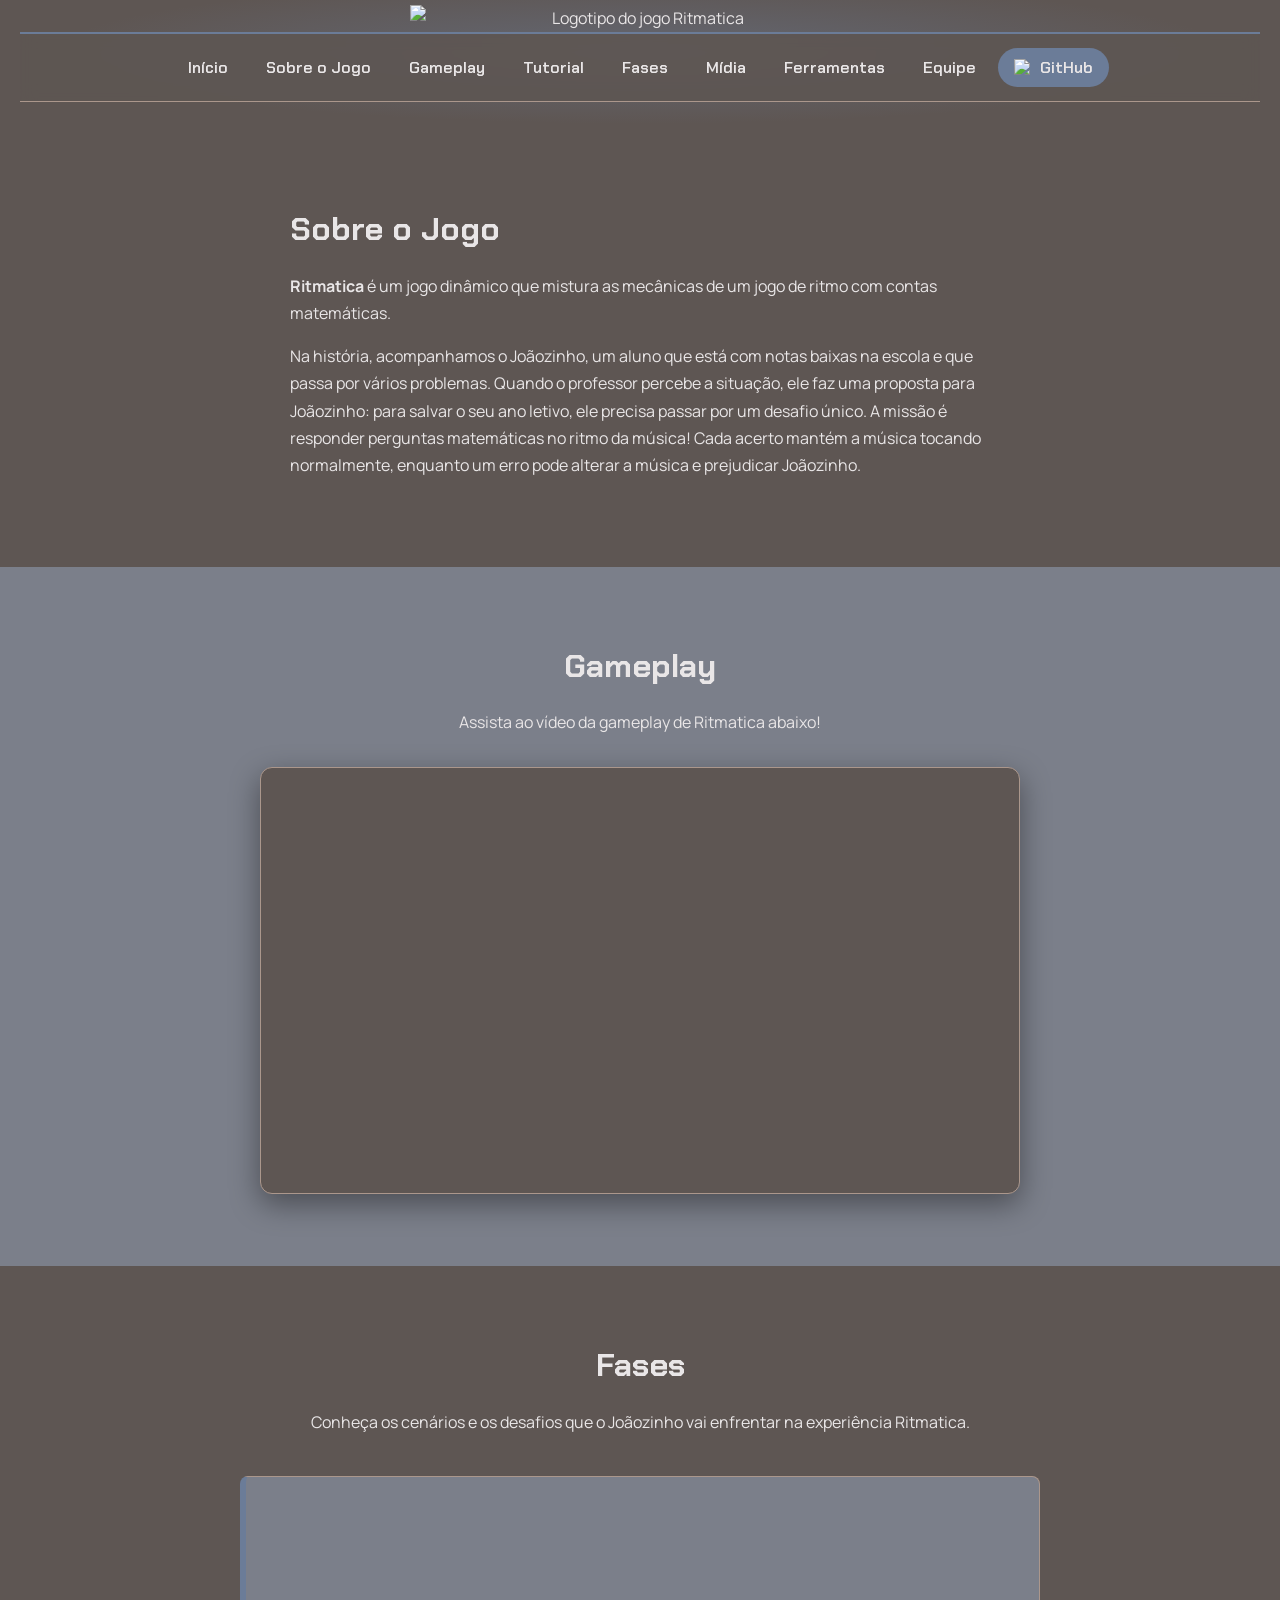
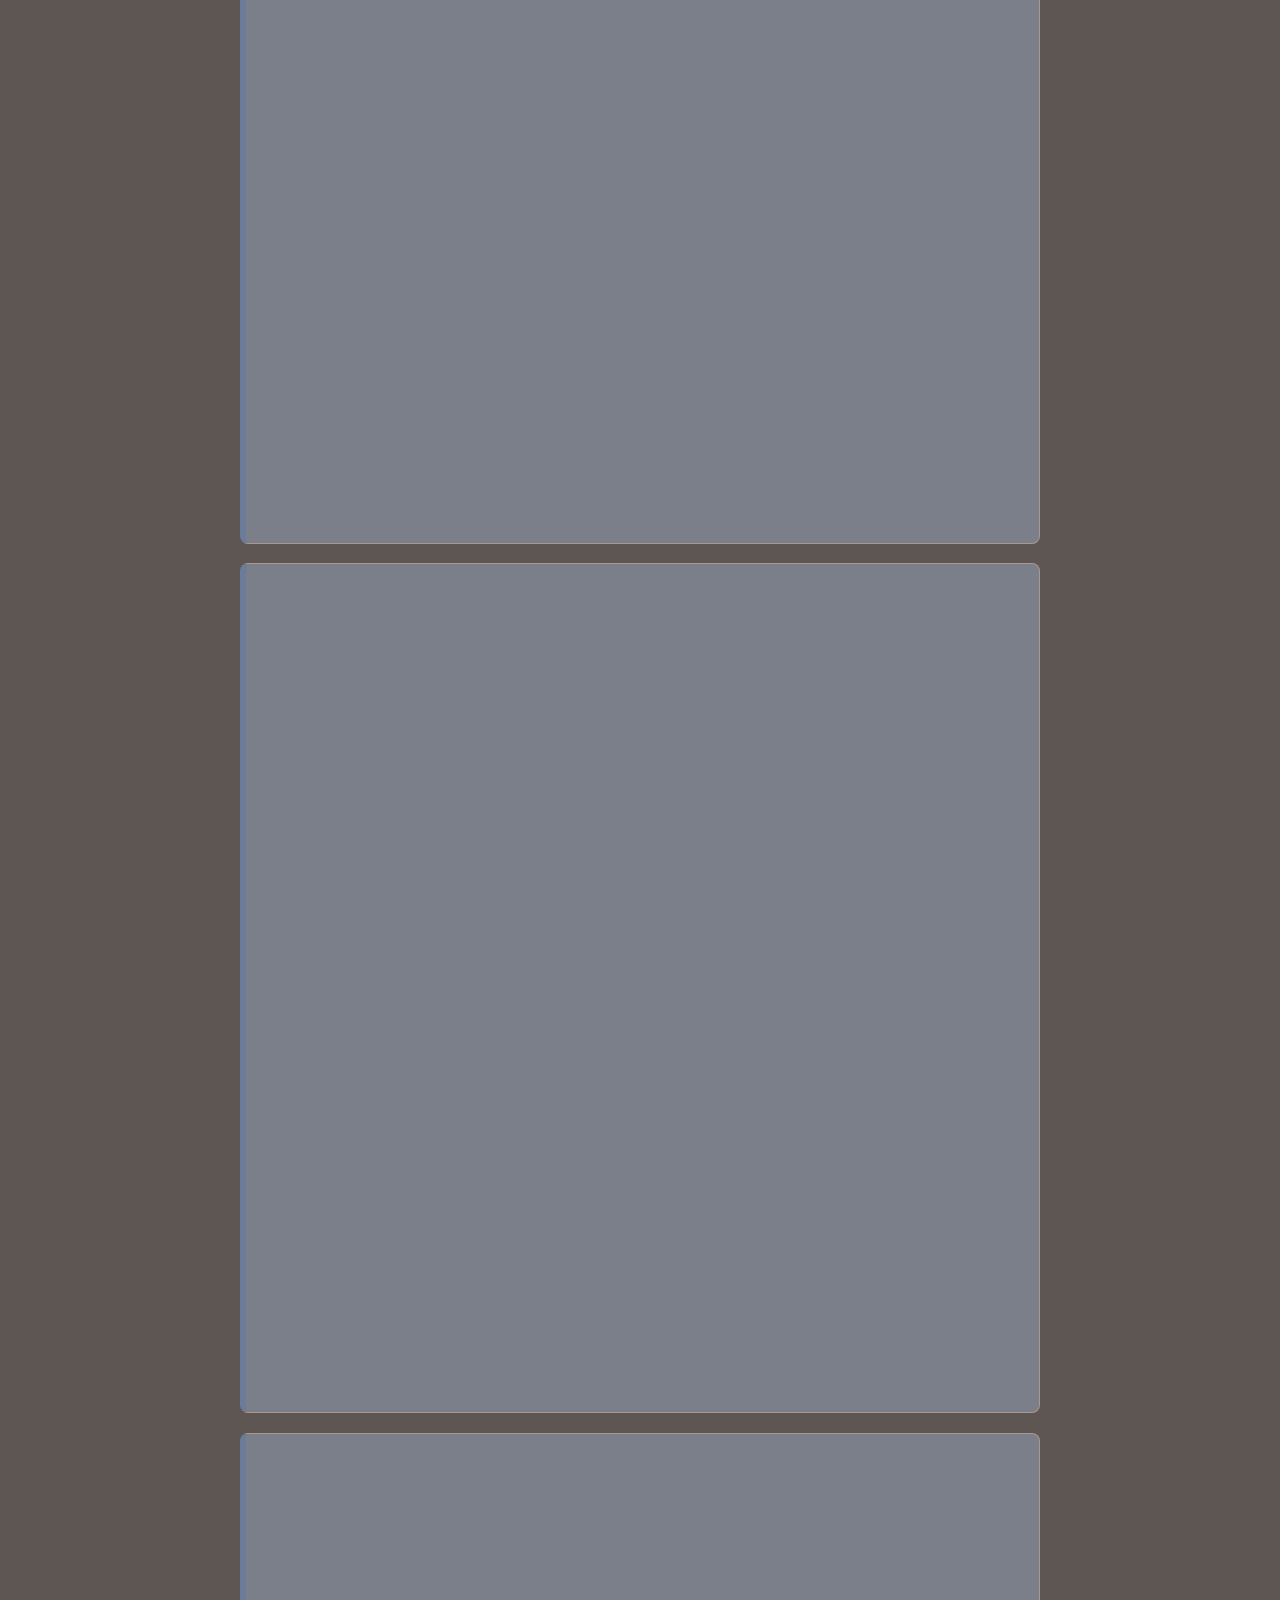
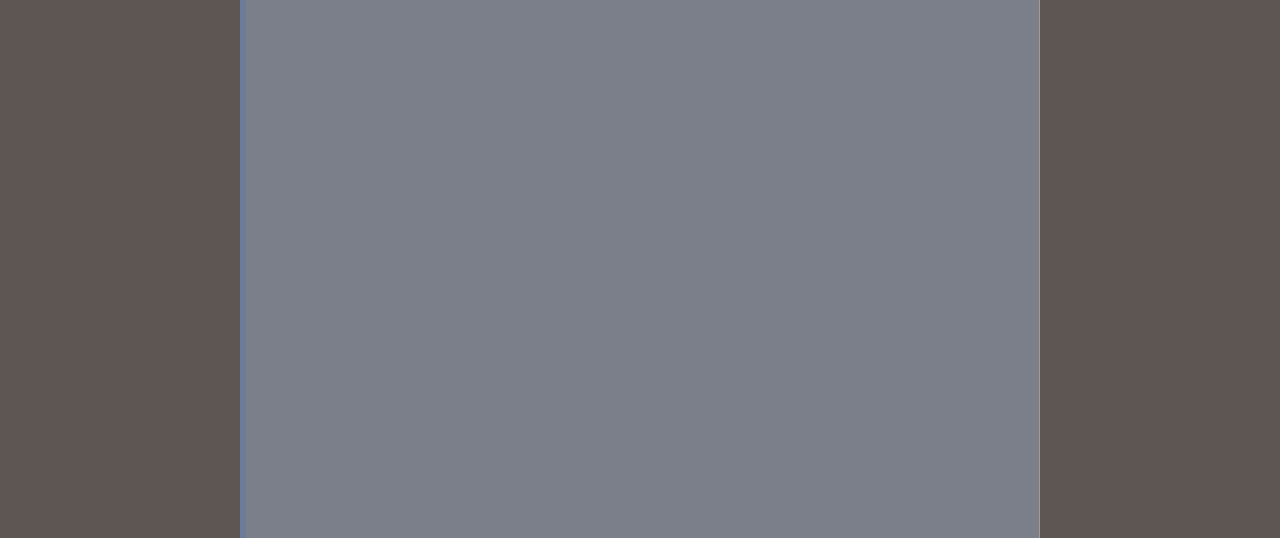
==== commit 0064fd68: "Add files via upload" ====
--- a/1º Ano/PWEB/4º Bimestre/Website Ritmatica/index.html
+++ b/1º Ano/PWEB/4º Bimestre/Website Ritmatica/index.html
@@ -19,10 +19,12 @@
       <a href="#inicio">Início</a>
       <a href="#sobre">Sobre o Jogo</a>
       <a href="#gameplay">Gameplay</a>
+      <a href="tutorial.html">Tutorial</a>
       <a href="#fases">Fases</a>
       <a href="#midia">Mídia</a>
       <a href="#ferramentas">Ferramentas</a>
       <a href="#equipe">Equipe</a>
+      
       <!-- BOTÃO GITHUB -->
       <a href="https://github.com/Akirakub/Projeto-Jogo-4-Bimestre.git" target="_blank" rel="noopener noreferrer" class="btn-github-topo">
         <img src="https://images.icon-icons.com/3685/PNG/512/github_logo_icon_229278.png" class="icone-btn" alt="Ícone do GitHub">
@@ -63,8 +65,9 @@
         <!-- FASE 1 -->
         <div class="fase-card">
           <div class="fase-info">
-            <h3>Fase 1 - Tema da Fase</h3>
-            <p>Não sei o que escrever por enquanto.</p>
+            <h3>Fase 1 - Contas Simples</h3>
+            <p>Na primeira fase o desafio é responder à contas matemáticas simples (adição, subtração, multiplicação e divisão)
+            </p>
           </div>
           <div class="fase-imagem-container">
             <img src="https://encrypted-tbn0.gstatic.com/images?q=tbn:ANd9GcTfiyTWLzLyZBX1eTjQLyHDm5QqWcXDrnmtDlDTozQgot8LnhGLNq9FP2c&s=10" alt="Cenário da Fase 1" class="fase-img-hover">
@@ -74,8 +77,8 @@
         <!-- FASE 2 -->
         <div class="fase-card">
           <div class="fase-info">
-            <h3>Fase 2 - Tema da Fase</h3>
-            <p>Não sei o que escrever por enquanto.</p>
+            <h3>Fase 2 - Sequências</h3>
+            <p>Na segunda fase a dificuldade aumenta. o padrão escondido entre os números e descubra qual vem logo a seguir antes que o tempo acabe.</p>
           </div>
           <div class="fase-imagem-container">
             <img src="https://encrypted-tbn0.gstatic.com/images?q=tbn:ANd9GcTfiyTWLzLyZBX1eTjQLyHDm5QqWcXDrnmtDlDTozQgot8LnhGLNq9FP2c&s=10" alt="Cenário da Fase 2" class="fase-img-hover">
@@ -85,8 +88,8 @@
         <!-- FASE 3 -->
         <div class="fase-card">
           <div class="fase-info">
-            <h3>Fase 3 - Tema da Fase</h3>
-            <p>Não sei o que escrever por enquanto.</p>
+            <h3>Fase 3 - Expressões numéricas</h3>
+            <p>A terceira fase tem a maior dificuldade! O jogador precisa usar toda a atenção para resolver expressões mais complexas, respeitar a ordem das operações e manter o ritmo da música.</p>
           </div>
           <div class="fase-imagem-container">
             <img src="https://encrypted-tbn0.gstatic.com/images?q=tbn:ANd9GcTfiyTWLzLyZBX1eTjQLyHDm5QqWcXDrnmtDlDTozQgot8LnhGLNq9FP2c&s=10" alt="Cenário da Fase 3" class="fase-img-hover">
@@ -100,43 +103,51 @@
       <p>Artes e imagens do projeto.</p>
     </section>
 
-<section id="ferramentas">
-    <h2>Ferramentas de Desenvolvimento</h2>
-    <p>As tecnologias usadas para criar o Ritmatica.</p>
-    
-    <div class="ferramentas-grid">
-      <div class="ferramenta-card">
-        <h3>Godot Engine</h3>
-        <p>Motor principal usado para programar a lógica, a física e a jogabilidade do jogo.</p>
+    <section id="ferramentas">
+      <h2>Ferramentas de Desenvolvimento</h2>
+      <p>As tecnologias usadas para criar o Ritmatica.</p>
+      
+      <div class="ferramentas-grid">
+        <div class="ferramenta-card">
+          <h3>Godot Engine</h3>
+          <p>Motor principal usado para programar a lógica, a física e a jogabilidade do jogo.</p>
+        </div>
+        <div class="ferramenta-card">
+          <h3>FL Studio</h3>
+          <p>Ferramenta musical usada para compor e produzir a trilha sonora e os efeitos rítmicos do jogo.</p>
+        </div>
+        <div class="ferramenta-card">
+          <h3>HTML</h3>
+          <p>Estrutura base para a construção das páginas web do projeto.</p>
+        </div>
+        <div class="ferramenta-card">
+          <h3>CSS</h3>
+          <p>Estilização, cores, fontes e o design responsivo de toda a interface.</p>
+        </div>
+        <div class="ferramenta-card">
+          <h3>JavaScript</h3>
+          <p>Linguagem usada para criar a interatividade e o carrossel do site.</p>
+        </div>
+        <div class="ferramenta-card">
+          <h3>Krita</h3>
+          <p>Ferramenta de Desenho 2D usada para fazer as sprites do projeto.</p>
+        </div>
       </div>
-      <div class="ferramenta-card">
-        <h3>FL Studio</h3>
-        <p>Ferramenta musical usada para compor e produzir a trilha sonora e os efeitos rítmicos do jogo.</p>
-      </div>
-      <div class="ferramenta-card">
-        <h3>HTML</h3>
-        <p>Estrutura base para a construção das páginas web do projeto.</p>
-      </div>
-      <div class="ferramenta-card">
-        <h3>CSS</h3>
-        <p>Estilização, cores, fontes e o design responsivo de toda a interface.</p>
-      </div>
-      <div class="ferramenta-card">
-        <h3>JavaScript</h3>
-        <p>Linguagem usada para criar a interatividade e o carrossel do site.</p>
-      </div>
-      <div class="ferramenta-card">
-        <h3>Krita</h3>
-        <p>Ferramenta de Desenho 2D usada para fazer as sprites do projeto.</p>
-      </div>
-    </div>
-  </section>
+    </section>
 
-    <section id="equipe" class="alt">
+<section id="equipe" class="alt">
       <h2>Equipe de Desenvolvimento</h2>
       <p>Estudantes que criaram o projeto.</p>
       
-      <!-- BLOCOS CARROSSEL -->
+      <!-- FOTO GERAL DA EQUIPE (EM TAMANHO MAIOR) -->
+      <div class="equipe-geral-container">
+        <img 
+          src="https://i.postimg.cc/Y9qprk41/DSC01671.jpg" 
+          class="foto-equipe-geral"
+        >
+      </div>
+
+      <!-- BLOCOS CARROSSEL (MEMBROS INDIVIDUAIS) -->
       <div class="carousel-wrapper">
         <button class="carousel-btn prev-btn" aria-label="Membro anterior">&#10094;</button>
         <div class="carousel-track" id="carousel-track">
@@ -144,8 +155,8 @@
         </div>
         <button class="carousel-btn next-btn" aria-label="Próximo membro">&#10095;</button>
       </div>
+      
     </section>
-  </main>
 
   <footer>
     <p>&copy; 2026 Ritmatica - Todos os direitos reservados</p>
--- a/1º Ano/PWEB/4º Bimestre/Website Ritmatica/style.css
+++ b/1º Ano/PWEB/4º Bimestre/Website Ritmatica/style.css
@@ -1,12 +1,12 @@
 /* CORES */
 :root {
-  --fundo: #0e0b1f;
-  --superficie: #1a1535;
-  --borda: #2e2660;
-  --texto: #f1eefc;
-  --suave: #b9b3d9;
-  --destaque: #e4ebe6;
-  --roxo: #6c4bff;
+  --fundo: #5E5653;            /* Cinza-escuro / Grafite */
+  --superficie: #7B7F8A;       /* Cinza-médio */
+  --borda: #AB978C;            /* Bege / Bege-acinzentado */
+  --texto: #E9E6E7;            /* Cinza-claro / Off-white */
+  --suave: #E9E6E7;            /* Cinza-claro / Off-white (para manter boa leitura secundária) */
+  --destaque: #6B7C98;         /* Azul-acinzentado / Slate blue */
+  --roxo: #6B7C98;             /* Adaptado para combinar com a nova paleta */
 }
 
 /* RESET GERAL */
@@ -39,7 +39,7 @@
 .topo {
   text-align: center;
   padding: 5px 20px 28px;
-  background: radial-gradient(ellipse at 50% 40%, rgba(108,75,255,.55), transparent 65%);
+  background: radial-gradient(ellipse at 50% 40%, rgba(107, 124, 152, 0.45), transparent 65%);
 }
 
 /* LOGO */
@@ -75,7 +75,7 @@
   flex-wrap: wrap;
   gap: 6px;
   padding: 12px 16px;
-  background: rgba(14,11,31,.88);
+  background: rgba(94, 86, 83, 0.92);
   backdrop-filter: blur(8px);
   border-top: 2px solid var(--destaque);
   border-bottom: 1px solid var(--borda);
@@ -100,7 +100,7 @@
 
 /* LINK ATIVO DO MENU */
 .menu a.ativo { 
-  color: #1a1200; 
+  color: var(--texto); 
   background: var(--destaque); 
 }
 
@@ -112,7 +112,7 @@
   gap: 8px;
   padding: 6px 16px !important;
   font-weight: 700;
-  color: #1a1200 !important;
+  color: var(--texto) !important;
   background: var(--destaque) !important;
   border-radius: 999px;
   transition: transform .15s, background .2s !important;
@@ -180,7 +180,7 @@
   width: 100%;
   height: 100%;
   border: none;
-  content-visibility: auto; /* OTIMIZAÇÃO: ADIA RENDERIZAÇÃO OFFSCREEN DO PLAYER DO YOUTUBE */
+  content-visibility: auto;
 }
 
 /* LISTA DE FASES */
@@ -196,20 +196,20 @@
 .fase-card {
   background: var(--superficie);
   border: 1px solid var(--borda);
-  border-left: 6px solid #e4ebe6;
+  border-left: 6px solid var(--destaque);
   border-radius: 8px;
   padding: 24px 28px;
   text-align: left;
   transition: all 0.3s ease;
   overflow: hidden;
-  content-visibility: auto; /* OTIMIZAÇÃO DE PERFORMANCE DE RENDERIZAÇÃO */
+  content-visibility: auto;
 }
 
 /* CARD DA FASE AO PASSAR O MOUSE */
 .fase-card:hover {
   transform: translateY(-3px);
   border-color: var(--destaque);
-  border-left-color: #e4ebe6;
+  border-left-color: var(--destaque);
   box-shadow: 0 10px 25px rgba(0, 0, 0, 0.4);
 }
 
@@ -217,7 +217,7 @@
 .fase-info h3 {
   font-family: 'Chakra Petch', Arial, sans-serif;
   font-size: 1.3rem;
-  color: #e4ebe6;
+  color: var(--texto);
   margin-bottom: 6px;
 }
 
@@ -251,6 +251,109 @@
   border-radius: 6px;
   border: 1px solid var(--borda);
   display: block;
+}
+
+/* TUTORIAL */
+#tutorial {
+  border-bottom: 1px solid var(--borda);
+}
+
+/* GRADE DOS PASSOS */
+.tutorial-passos {
+  display: grid;
+  grid-template-columns: repeat(auto-fit, minmax(210px, 1fr));
+  gap: 20px;
+  max-width: 1000px;
+  margin: 40px auto 0 auto;
+}
+
+/* CARD DO PASSO */
+.tutorial-card {
+  background: var(--superficie);
+  border: 1px solid var(--borda);
+  border-top: 4px solid var(--destaque);
+  border-radius: 12px;
+  padding: 28px 20px 24px;
+  text-align: left;
+  transition: transform 0.3s ease, border-color 0.3s ease;
+}
+
+/* CARD DO PASSO AO PASSAR O MOUSE */
+.tutorial-card:hover {
+  transform: translateY(-5px);
+  border-color: var(--destaque);
+}
+
+/* NÚMERO DO PASSO */
+.tutorial-numero {
+  display: grid;
+  place-items: center;
+  width: 38px;
+  height: 38px;
+  margin-bottom: 14px;
+  font-family: 'Chakra Petch', Arial, sans-serif;
+  font-weight: 700;
+  font-size: 1.1rem;
+  color: var(--texto);
+  background: var(--destaque);
+  border-radius: 50%;
+}
+
+/* TÍTULO DO PASSO */
+.tutorial-card h3 {
+  font-size: 1.2rem;
+  color: var(--texto);
+  margin-bottom: 8px;
+}
+
+/* TEXTO DO PASSO */
+.tutorial-card p {
+  color: var(--suave);
+  font-size: 0.95rem;
+  margin: 0;
+}
+
+/* CAIXA DE CONTROLES */
+.tutorial-controles {
+  max-width: 700px;
+  margin: 40px auto 0 auto;
+  padding: 24px;
+  background: var(--fundo);
+  border: 1px solid var(--borda);
+  border-radius: 12px;
+}
+
+.tutorial-controles h3 {
+  font-size: 1.3rem;
+  margin-bottom: 18px;
+}
+
+/* LISTA DE CONTROLES */
+.controles-lista {
+  display: flex;
+  flex-wrap: wrap;
+  justify-content: center;
+  gap: 16px 28px;
+}
+
+.controle-item {
+  display: flex;
+  align-items: center;
+  gap: 10px;
+  color: var(--suave);
+}
+
+/* TECLA */
+.controle-item kbd {
+  min-width: 42px;
+  padding: 6px 12px;
+  font-family: 'Chakra Petch', Arial, sans-serif;
+  font-weight: 700;
+  color: var(--texto);
+  background: var(--superficie);
+  border: 1px solid var(--borda);
+  border-bottom-width: 3px;
+  border-radius: 8px;
 }
 
 /* GRADE DE FERRAMENTAS */
@@ -270,7 +373,7 @@
   padding: 24px 20px;
   text-align: left;
   transition: transform 0.3s ease, border-color 0.3s ease;
-  content-visibility: auto; /* OTIMIZAÇÃO DE PERFORMANCE DE RENDERIZAÇÃO */
+  content-visibility: auto;
 }
 
 /* CARD DA FERRAMENTA AO PASSAR O MOUSE */
@@ -305,7 +408,7 @@
   position: relative;
   height: 420px;
   user-select: none;
-  contain: layout style paint; /* OTIMIZAÇÃO DE DESEMPENHO ISOLANDO O CARROSSEL */
+  contain: layout style paint;
 }
 
 /* TRILHA DO CARROSSEL */
@@ -343,7 +446,7 @@
   transform: translate(-50%, -50%) scale(0.6);
   pointer-events: none;
   z-index: 0;
-  will-change: transform, opacity; /* OTIMIZAÇÃO: ACELERAÇÃO POR HARDWARE PARA EVITAR GARGALOS */
+  will-change: transform, opacity;
 }
 
 /* CARD DO CENTRO */
@@ -382,7 +485,7 @@
   background: #ffffff;
   border-radius: 50%;
   box-shadow: 0 4px 12px rgba(0, 0, 0, 0.3);
-  object-fit: cover; /* A FOTO PREENCHE O AVATAR PERFEITAMENTE SEM FICAR ESTICADO */
+  object-fit: cover;
 }
 
 /* NOME DO MEMBRO */
@@ -420,7 +523,7 @@
 /* BOTÕES DE SETA AO PASSAR O MOUSE */
 .carousel-btn:hover {
   background: var(--destaque);
-  color: #1a1200;
+  color: var(--texto);
   border-color: var(--destaque);
   transform: scale(1.1);
 }
@@ -430,6 +533,17 @@
   width: 18px;
   height: 18px;
   object-fit: contain;
+}
+
+/* IMAGEM DE TODO MUNDO */
+.foto-equipe-geral {
+  width: 100%;
+  max-width: 800px; 
+  height: auto;
+  display: block;
+  margin: 0 auto 30px auto; /* Centraliza a imagem na página */
+  border-radius: 12px;
+  box-shadow: 0 4px 15px rgba(0, 0, 0, 0.3);
 }
 
 /* RODAPÉ */
@@ -440,12 +554,103 @@
   border-top: 1px solid var(--borda); 
 }
 
+/* PÁGINA DE TUTORIAL */
+#tutorial-page {
+  padding-bottom: 90px;
+}
+
+/* LISTA DOS PASSOS */
+.tutorial-lista {
+  display: flex;
+  flex-direction: column;
+  gap: 28px;
+  max-width: 900px;
+  margin: 40px auto 0 auto;
+}
+
+/* PASSO (IMAGEM + TEXTO) */
+.tutorial-passo {
+  display: flex;
+  align-items: center;
+  gap: 28px;
+  background: var(--superficie);
+  border: 1px solid var(--borda);
+  border-left: 6px solid var(--destaque);
+  border-radius: 12px;
+  padding: 20px;
+  text-align: left;
+  transition: transform 0.3s ease, box-shadow 0.3s ease;
+}
+
+.tutorial-passo:hover {
+  transform: translateY(-3px);
+  box-shadow: 0 10px 25px rgba(0, 0, 0, 0.4);
+}
+
+/* IMAGEM DO PASSO */
+.tutorial-imagem {
+  width: 46%;
+  height: auto;
+  border-radius: 8px;
+  border: 1px solid var(--borda);
+  display: block;
+}
+
+/* TEXTO DO PASSO */
+.tutorial-texto {
+  flex: 1;
+}
+
+.tutorial-texto h3 {
+  font-size: 1.4rem;
+  color: #212a38;
+  margin-bottom: 8px;
+}
+
+.tutorial-texto p {
+  max-width: none;
+  margin: 0;
+  color: var(--texto);
+}
+
+/* PASSOS PARES: IMAGEM À DIREITA */
+.tutorial-passo:nth-child(even) {
+  flex-direction: row-reverse;
+}
+
+/* BOTÃO VOLTAR */
+.tutorial-voltar {
+  display: inline-block;
+  margin-top: 40px;
+  padding: 10px 24px;
+  font-family: 'Chakra Petch', Arial, sans-serif;
+  font-weight: 700;
+  color: var(--texto);
+  background: var(--destaque);
+  border-radius: 999px;
+  text-decoration: none;
+  transition: transform .15s, opacity .2s;
+}
+
+.tutorial-voltar:hover {
+  transform: translateY(-2px);
+  opacity: 0.9;
+}
+
 /* RESPONSIVO PARA MOBILE */
 @media (max-width: 800px) {
   .carousel-wrapper {
     height: 360px;
     gap: 5px;
   }
+  .tutorial-passo,
+  .tutorial-passo:nth-child(even) {
+    flex-direction: column;
+    text-align: center;
+  }
+  .tutorial-imagem {
+    width: 100%;
+  }
   .carousel-card {
     width: 220px;
     height: 340px;
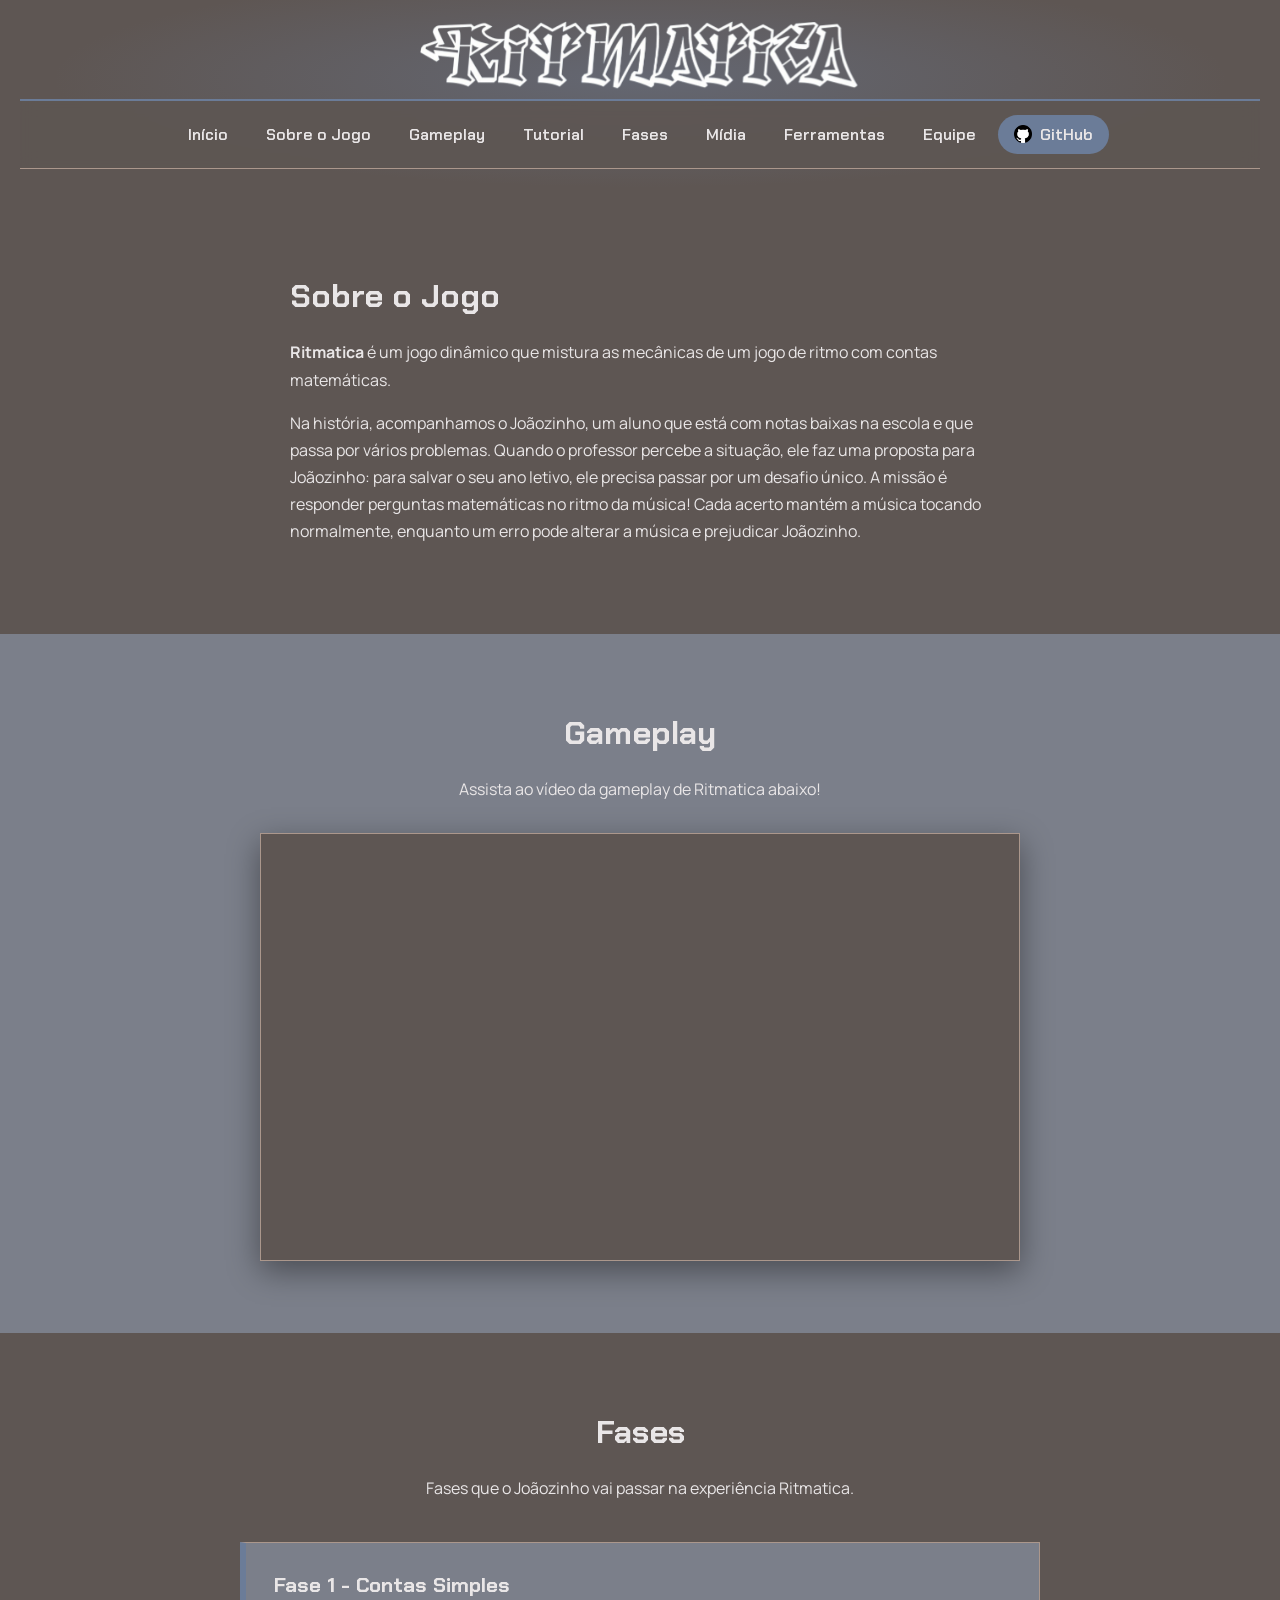
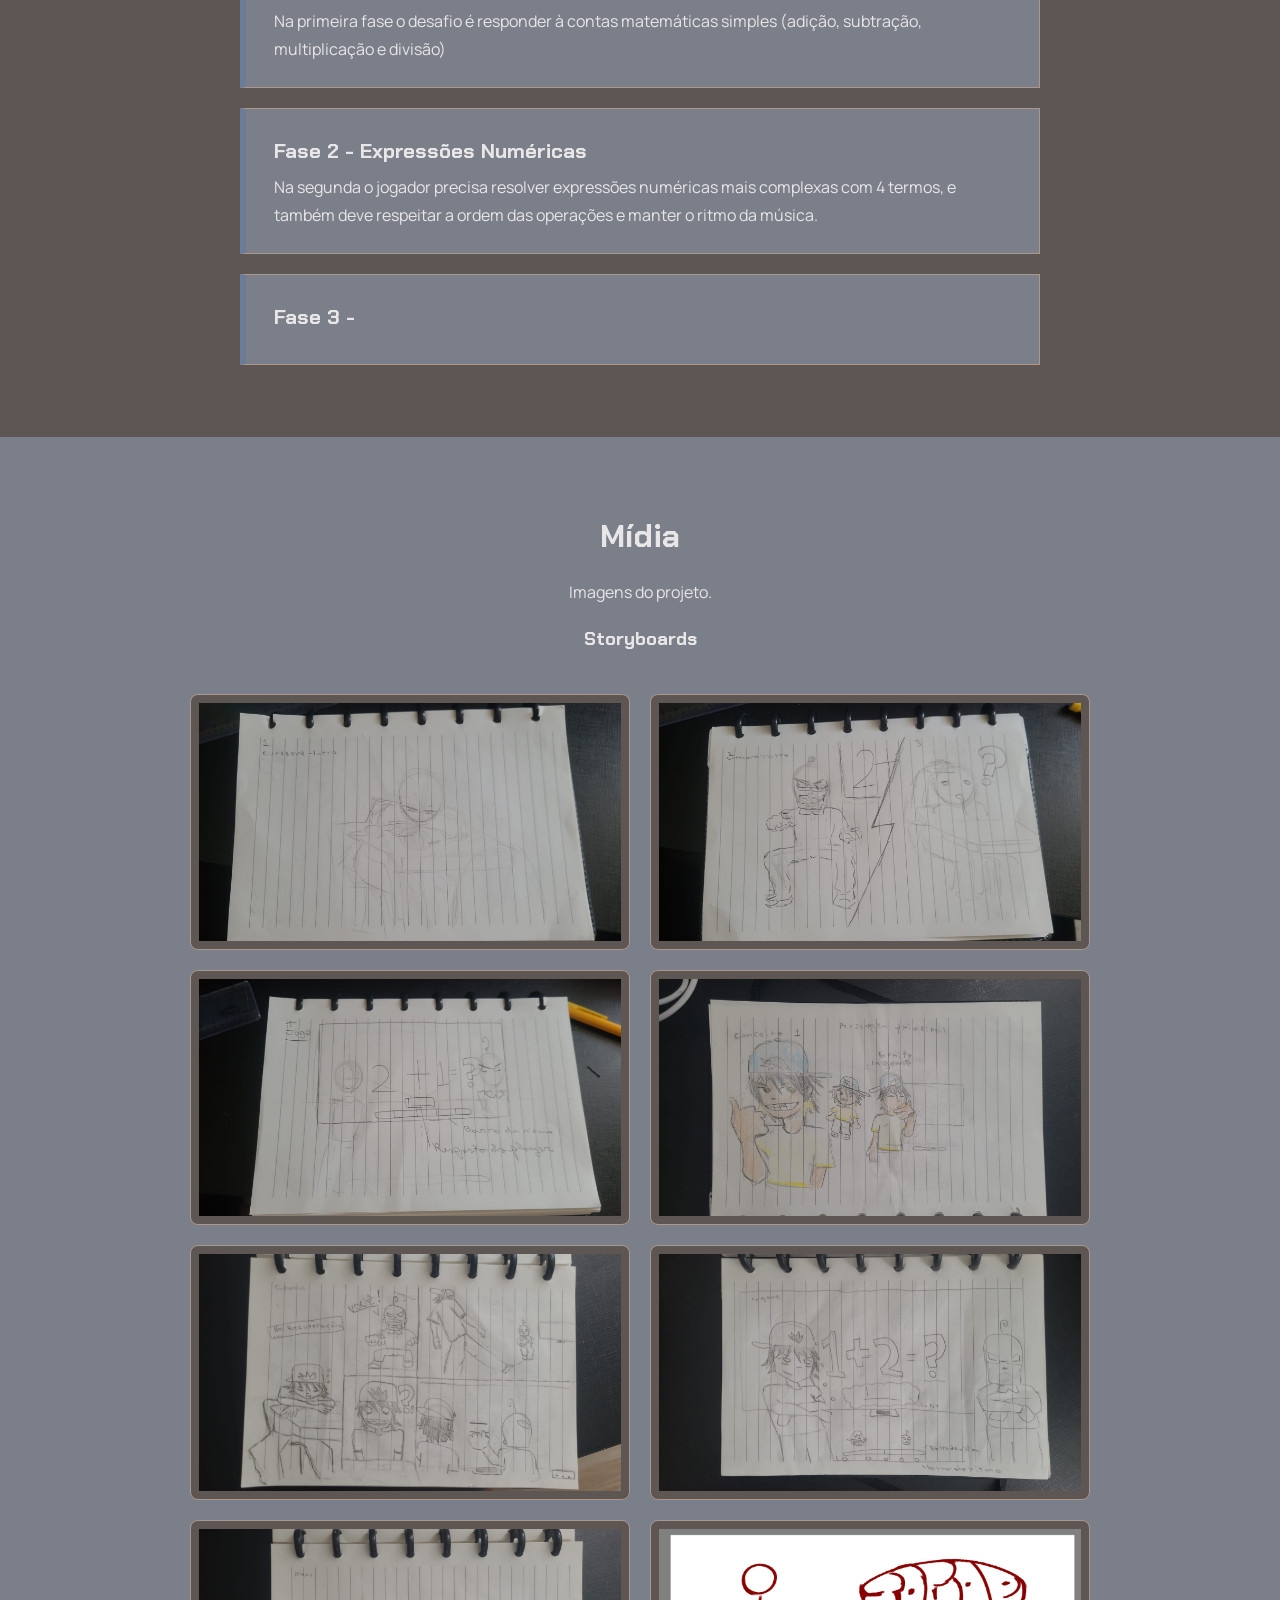
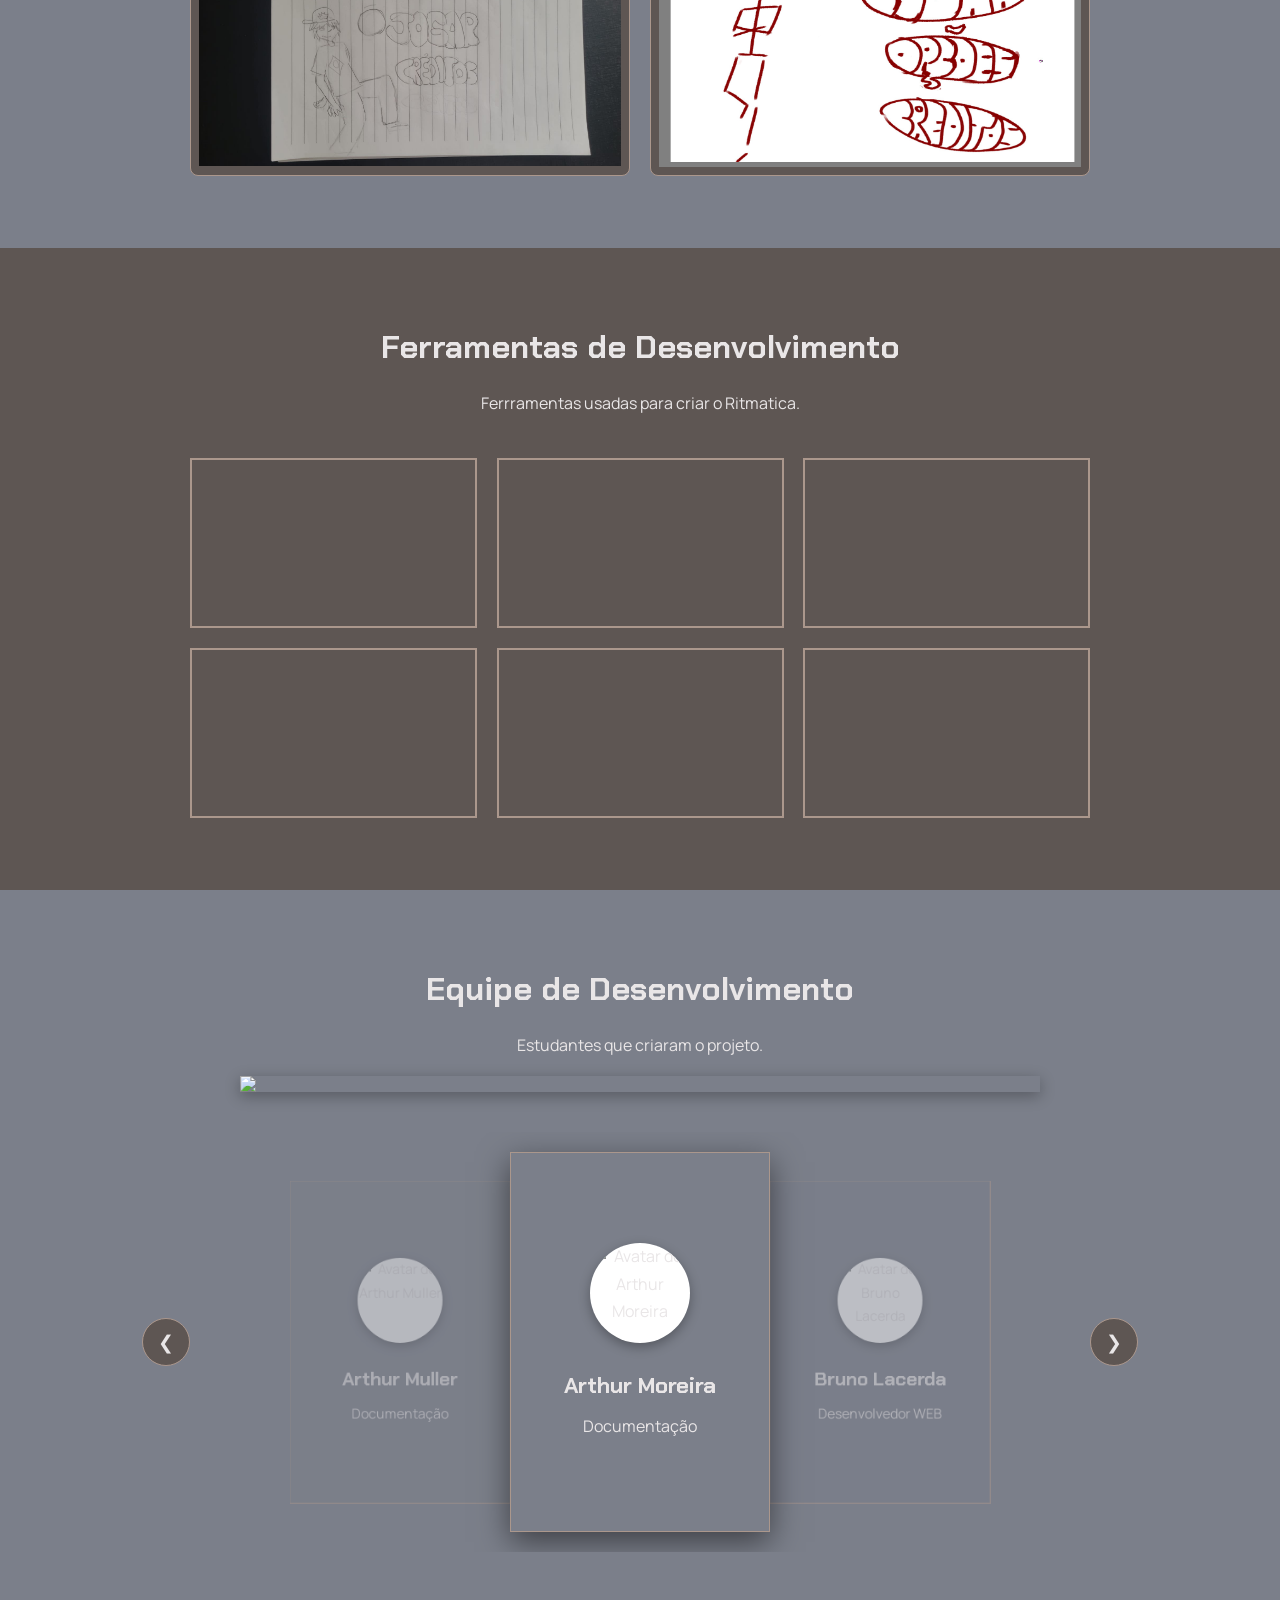
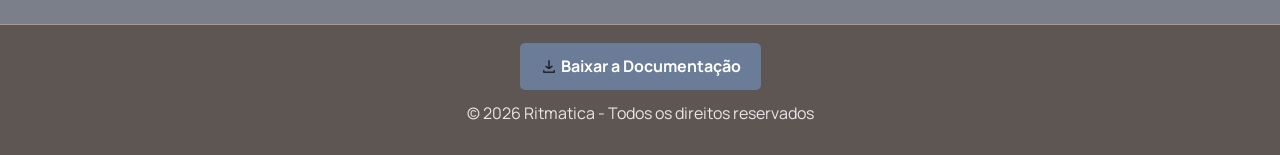
==== commit 82479bfd: "Add files via upload" ====
--- a/1º Ano/PWEB/4º Bimestre/Website Ritmatica/index.html
+++ b/1º Ano/PWEB/4º Bimestre/Website Ritmatica/index.html
@@ -12,7 +12,7 @@
 
   <header class="topo" id="inicio">
     <div class="logo">
-      <img src="https://i.postimg.cc/cLtBJ6G7/Logo-Ritmatica-Branco.png" alt="Logotipo do jogo Ritmatica">
+      <img src="fotoritmatica.png" >
     </div>
 
     <nav class="menu" aria-label="Menu principal">
@@ -27,7 +27,7 @@
       
       <!-- BOTÃO GITHUB -->
       <a href="https://github.com/Akirakub/Projeto-Jogo-4-Bimestre.git" target="_blank" rel="noopener noreferrer" class="btn-github-topo">
-        <img src="https://images.icon-icons.com/3685/PNG/512/github_logo_icon_229278.png" class="icone-btn" alt="Ícone do GitHub">
+        <img src="fotogithub.png" class="icone-btn">
         GitHub
       </a>
     </nav>
@@ -47,11 +47,10 @@
       
       <div class="video-container">
         <iframe 
-          src="https://www.youtube-nocookie.com/embed/dQw4w9WgXcQ" 
-          title="Vídeo de Gameplay Provisório" 
+          src="" 
+          title="Vídeo da Gameplay" 
           frameborder="0" 
-          allow="accelerometer; autoplay; clipboard-write; encrypted-media; gyroscope; picture-in-picture" 
-          allowfullscreen>
+          allow=encrypted-media; allowfullscreen>
         </iframe>
       </div>
     </section>
@@ -59,7 +58,7 @@
     <!-- FASES -->
     <section id="fases">
       <h2>Fases</h2>
-      <p>Conheça os cenários e os desafios que o Joãozinho vai enfrentar na experiência Ritmatica.</p>
+      <p>Fases que o Joãozinho vai passar na experiência Ritmatica.</p>
 
       <div class="fases-container">
         <!-- FASE 1 -->
@@ -70,29 +69,29 @@
             </p>
           </div>
           <div class="fase-imagem-container">
-            <img src="https://encrypted-tbn0.gstatic.com/images?q=tbn:ANd9GcTfiyTWLzLyZBX1eTjQLyHDm5QqWcXDrnmtDlDTozQgot8LnhGLNq9FP2c&s=10" alt="Cenário da Fase 1" class="fase-img-hover">
+            <img src="telapretafullhd.png" class="fase-img-hover">
           </div>
         </div>
 
         <!-- FASE 2 -->
         <div class="fase-card">
           <div class="fase-info">
-            <h3>Fase 2 - Sequências</h3>
-            <p>Na segunda fase a dificuldade aumenta. o padrão escondido entre os números e descubra qual vem logo a seguir antes que o tempo acabe.</p>
+            <h3>Fase 2 - Expressões Numéricas</h3>
+            <p>Na segunda o jogador precisa resolver expressões numéricas mais complexas com 4 termos, e também deve respeitar a ordem das operações e manter o ritmo da música.</p>
           </div>
           <div class="fase-imagem-container">
-            <img src="https://encrypted-tbn0.gstatic.com/images?q=tbn:ANd9GcTfiyTWLzLyZBX1eTjQLyHDm5QqWcXDrnmtDlDTozQgot8LnhGLNq9FP2c&s=10" alt="Cenário da Fase 2" class="fase-img-hover">
+            <img src="telapretafullhd.png" class="fase-img-hover">
           </div>
         </div>
 
         <!-- FASE 3 -->
         <div class="fase-card">
           <div class="fase-info">
-            <h3>Fase 3 - Expressões numéricas</h3>
-            <p>A terceira fase tem a maior dificuldade! O jogador precisa usar toda a atenção para resolver expressões mais complexas, respeitar a ordem das operações e manter o ritmo da música.</p>
+            <h3>Fase 3 - </h3>
+            <p></p>
           </div>
           <div class="fase-imagem-container">
-            <img src="https://encrypted-tbn0.gstatic.com/images?q=tbn:ANd9GcTfiyTWLzLyZBX1eTjQLyHDm5QqWcXDrnmtDlDTozQgot8LnhGLNq9FP2c&s=10" alt="Cenário da Fase 3" class="fase-img-hover">
+            <img src="telapretafullhd.png" class="fase-img-hover">
           </div>
         </div>
       </div>
@@ -100,12 +99,26 @@
 
     <section id="midia" class="alt">
       <h2>Mídia</h2>
-      <p>Artes e imagens do projeto.</p>
+      <p>Imagens do projeto.</p>
+      
+      
+      <h3>Storyboards
+      </h3>
+      <div class="storyboard-grid">
+        <div class="storyboard-item"><img src="storyboard1.png" class="img-expandivel"></div>
+        <div class="storyboard-item"><img src="storyboard2.png" class="img-expandivel"></div>
+        <div class="storyboard-item"><img src="storyboard3.png" class="img-expandivel"></div>
+        <div class="storyboard-item"><img src="storyboard4.png" class="img-expandivel"></div>
+        <div class="storyboard-item"><img src="storyboard5.png" class="img-expandivel"></div>
+        <div class="storyboard-item"><img src="storyboard6.png" class="img-expandivel"></div>
+        <div class="storyboard-item"><img src="storyboard7.png" class="img-expandivel"></div>
+        <div class="storyboard-item"><img src="storyboard8.png" class="img-expandivel"></div>
+      </div>
     </section>
 
     <section id="ferramentas">
       <h2>Ferramentas de Desenvolvimento</h2>
-      <p>As tecnologias usadas para criar o Ritmatica.</p>
+      <p>Ferrramentas usadas para criar o Ritmatica.</p>
       
       <div class="ferramentas-grid">
         <div class="ferramenta-card">
@@ -155,10 +168,20 @@
         </div>
         <button class="carousel-btn next-btn" aria-label="Próximo membro">&#10095;</button>
       </div>
-      
     </section>
 
+    <!-- COMANDO PARA EXPANDIR IMAGENS -->
+    <div id="modal-imagem" class="modal">
+      <span class="fechar-modal">&times;</span>
+      <img class="modal-conteudo" id="img-ampliada">
+    </div>
+
   <footer>
+          <a href="Documentacao.pdf" target="_blank" rel="noopener noreferrer" class="btn-documentacao">
+        <img src="iconedownload.png" class="icone-download">
+        Baixar a Documentação
+      </a>
+      
     <p>&copy; 2026 Ritmatica - Todos os direitos reservados</p>
   </footer>
 
--- a/1º Ano/PWEB/4º Bimestre/Website Ritmatica/style.css
+++ b/1º Ano/PWEB/4º Bimestre/Website Ritmatica/style.css
@@ -170,7 +170,6 @@
   aspect-ratio: 16 / 9;
   background: var(--fundo);
   border: 1px solid var(--borda);
-  border-radius: 12px;
   overflow: hidden;
   box-shadow: 0 10px 30px rgba(0, 0, 0, 0.4);
 }
@@ -197,7 +196,6 @@
   background: var(--superficie);
   border: 1px solid var(--borda);
   border-left: 6px solid var(--destaque);
-  border-radius: 8px;
   padding: 24px 28px;
   text-align: left;
   transition: all 0.3s ease;
@@ -229,7 +227,7 @@
   text-align: left;
 }
 
-/* IMAGEM DA FASE (COMEÇA OCULTA) */
+/* GIF DA FASE SEM PASSAR O MOUSE PARA FICAR ESCONDIDA */
 .fase-imagem-container {
   max-height: 0;
   opacity: 0;
@@ -237,20 +235,86 @@
   transition: max-height 0.4s ease-in-out, opacity 0.4s ease-in-out, margin-top 0.4s ease-in-out;
 }
 
-/* IMAGEM DA FASE APARECE AO PASSAR O MOUSE */
+/* GIF DA FASE PARA APARECER QUANDO PASSA O MOUSE */
 .fase-card:hover .fase-imagem-container {
   max-height: 400px;
   opacity: 1;
   margin-top: 16px;
 }
 
-/* IMAGEM DA FASE */
+/* GIF DA FASE */
 .fase-img-hover {
   width: 100%;
   height: auto;
-  border-radius: 6px;
   border: 1px solid var(--borda);
   display: block;
+}
+
+/* MÍDIA / STORYBOARD */
+.storyboard-grid {
+  display: grid;
+  grid-template-columns: repeat(2, 1fr);
+  gap: 20px;
+  max-width: 900px;
+  margin: 40px auto 0 auto;
+}
+
+.storyboard-item {
+  background: var(--fundo);
+  border: 1px solid var(--borda);
+  padding: 8px;
+  border-radius: 8px;
+  overflow: hidden;
+}
+
+.storyboard-item img {
+  width: 100%;
+  height: auto;
+  display: block;
+  cursor: pointer;
+  transition: transform 0.3s ease;
+}
+
+.storyboard-item img:hover {
+  transform: scale(1.03);
+}
+
+/* MODAL DE AMPLIAÇÃO */
+.modal {
+  display: none;
+  position: fixed;
+  z-index: 1000;
+  left: 0;
+  top: 0;
+  width: 100%;
+  height: 100%;
+  background-color: rgba(0, 0, 0, 0.85);
+  backdrop-filter: blur(5px);
+  justify-content: center;
+  align-items: center;
+}
+
+.modal-conteudo {
+  max-width: 90%;
+  max-height: 90%;
+  border: 2px solid var(--borda);
+  border-radius: 8px;
+  box-shadow: 0 10px 30px rgba(0,0,0,0.8);
+}
+
+.fechar-modal {
+  position: absolute;
+  top: 20px;
+  right: 35px;
+  color: var(--texto);
+  font-size: 40px;
+  font-weight: bold;
+  cursor: pointer;
+  transition: color 0.2s;
+}
+
+.fechar-modal:hover {
+  color: var(--destaque);
 }
 
 /* TUTORIAL */
@@ -368,17 +432,16 @@
 /* CARD DA FERRAMENTA */
 .ferramenta-card {
   background: var(--fundo);
-  border: 1px solid var(--borda);
-  border-radius: 12px;
+  border: 2px solid var(--borda);
   padding: 24px 20px;
   text-align: left;
   transition: transform 0.3s ease, border-color 0.3s ease;
   content-visibility: auto;
 }
 
-/* CARD DA FERRAMENTA AO PASSAR O MOUSE */
+/* CARD DA FERRAMENTA QUANDO PASSAR O MOUSE */
 .ferramenta-card:hover {
-  transform: translateY(-5px);
+  transform: translateY(-2px);
   border-color: var(--destaque);
 }
 
@@ -429,7 +492,6 @@
   height: 380px;
   background: var(--superficie);
   border: 1px solid var(--borda);
-  border-radius: 16px;
   padding: 32px 20px;
   display: flex;
   flex-direction: column;
@@ -454,7 +516,6 @@
   opacity: 1;
   transform: translate(-50%, -50%) scale(1);
   pointer-events: auto;
-  border-color: var(--destaque);
   box-shadow: 0 10px 30px rgba(0, 0, 0, 0.5);
   z-index: 3;
 }
@@ -470,7 +531,7 @@
 
 /* CARD DA DIREITA */
 .carousel-card.next {
-  opacity: 0.45;
+  opacity: 0.5;
   transform: translate(calc(-50% + 240px), -50%) scale(0.85);
   pointer-events: auto;
   z-index: 2;
@@ -513,7 +574,6 @@
   height: 48px;
   border-radius: 50%;
   cursor: pointer;
-  display: grid;
   place-items: center;
   transition: all 0.2s;
   flex-shrink: 0;
@@ -524,7 +584,6 @@
 .carousel-btn:hover {
   background: var(--destaque);
   color: var(--texto);
-  border-color: var(--destaque);
   transform: scale(1.1);
 }
 
@@ -542,8 +601,29 @@
   height: auto;
   display: block;
   margin: 0 auto 30px auto; /* Centraliza a imagem na página */
-  border-radius: 12px;
   box-shadow: 0 4px 15px rgba(0, 0, 0, 0.3);
+}
+
+/*BOTAO PARA BAIXAR A DOCUMENTAÇÃO*/
+.btn-documentacao{
+  display: inline-block;
+  padding: 10px 20px;
+  background-color: #6B7C98;
+  color: #ffffff;
+  text-decoration: none;
+  border-radius: 5px;
+  font-weight: bold;
+  transition: background 0.2s;
+  transform: translateY(-10px);
+}
+.btn-documentacao:hover{
+background-color: #42587a;
+}
+.icone-download {
+  width: 18px;
+  height: 18px;
+  object-fit: contain;
+  transform: translateY(4px);
 }
 
 /* RODAPÉ */
@@ -576,7 +656,6 @@
   background: var(--superficie);
   border: 1px solid var(--borda);
   border-left: 6px solid var(--destaque);
-  border-radius: 12px;
   padding: 20px;
   text-align: left;
   transition: transform 0.3s ease, box-shadow 0.3s ease;
@@ -603,7 +682,7 @@
 
 .tutorial-texto h3 {
   font-size: 1.4rem;
-  color: #212a38;
+  color: #252d3a;
   margin-bottom: 8px;
 }
 
@@ -639,6 +718,9 @@
 
 /* RESPONSIVO PARA MOBILE */
 @media (max-width: 800px) {
+  .storyboard-grid {
+    grid-template-columns: 1fr;
+  }
   .carousel-wrapper {
     height: 360px;
     gap: 5px;
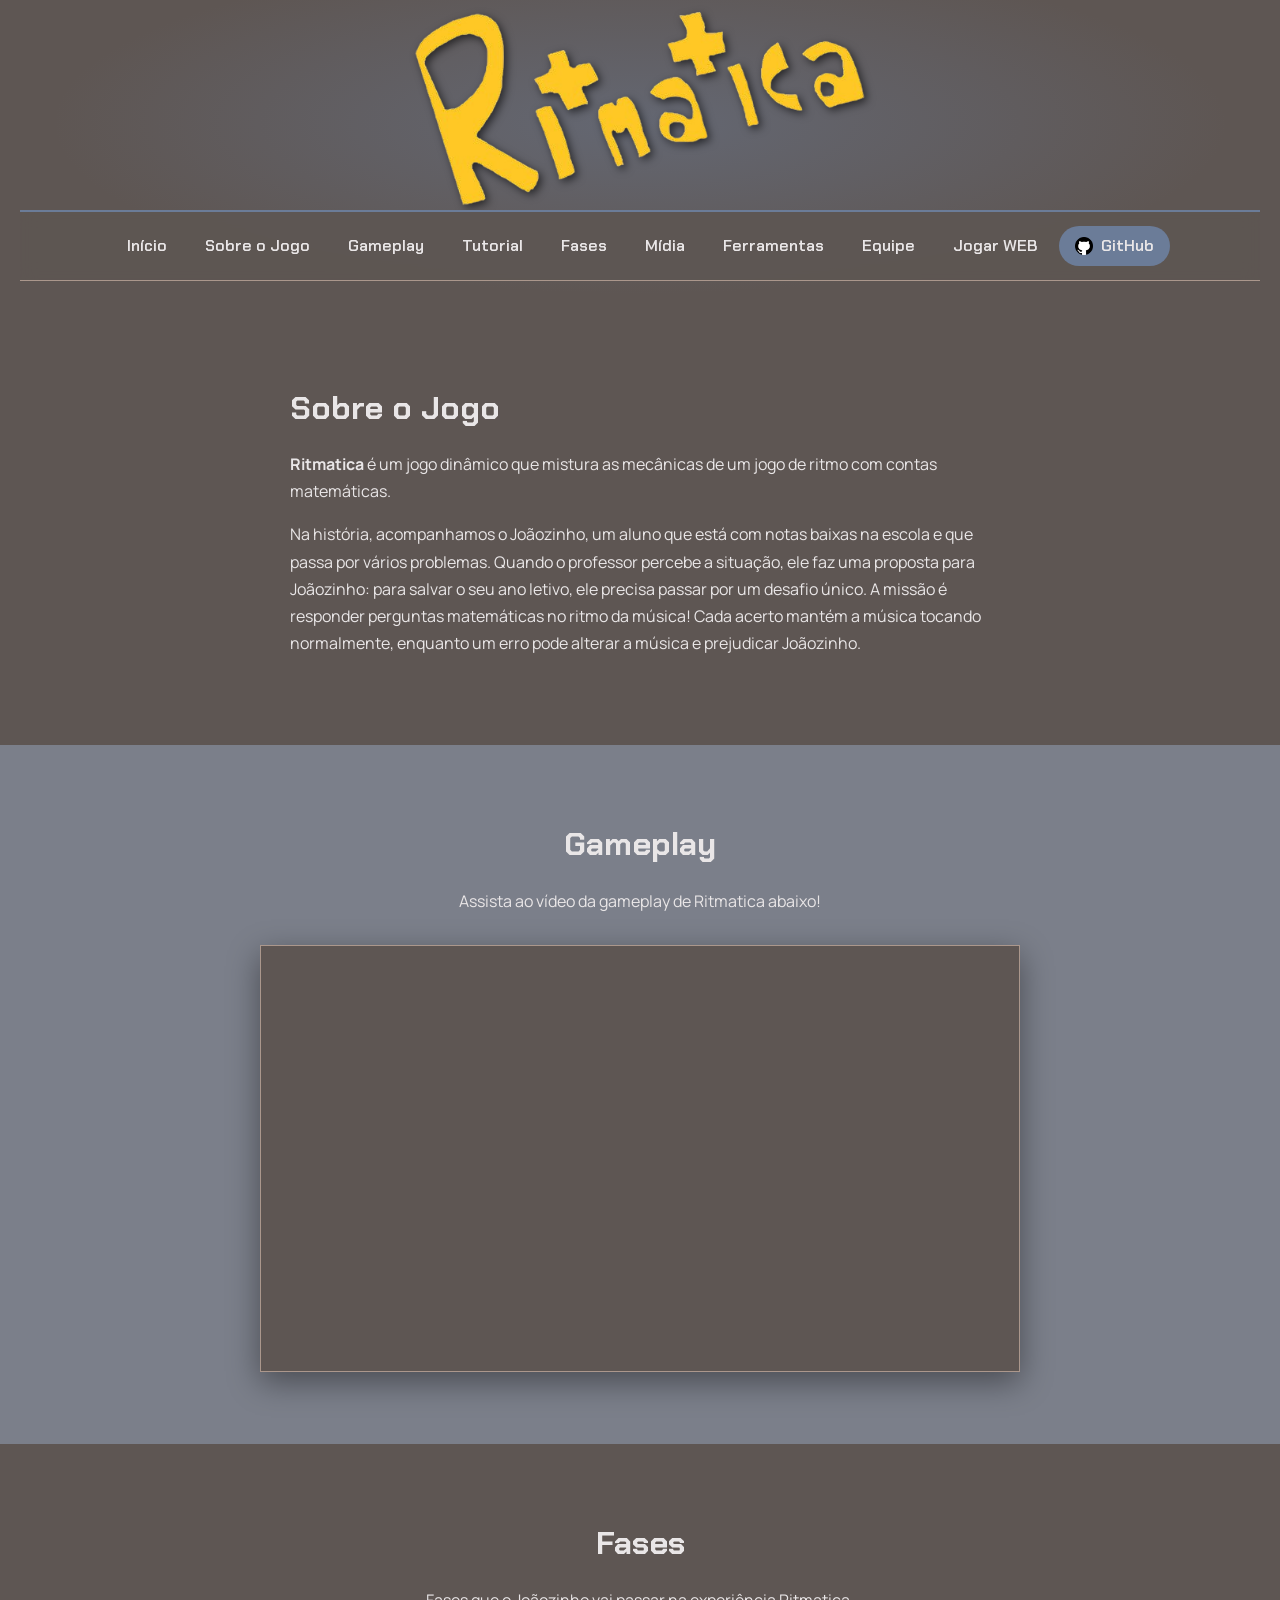
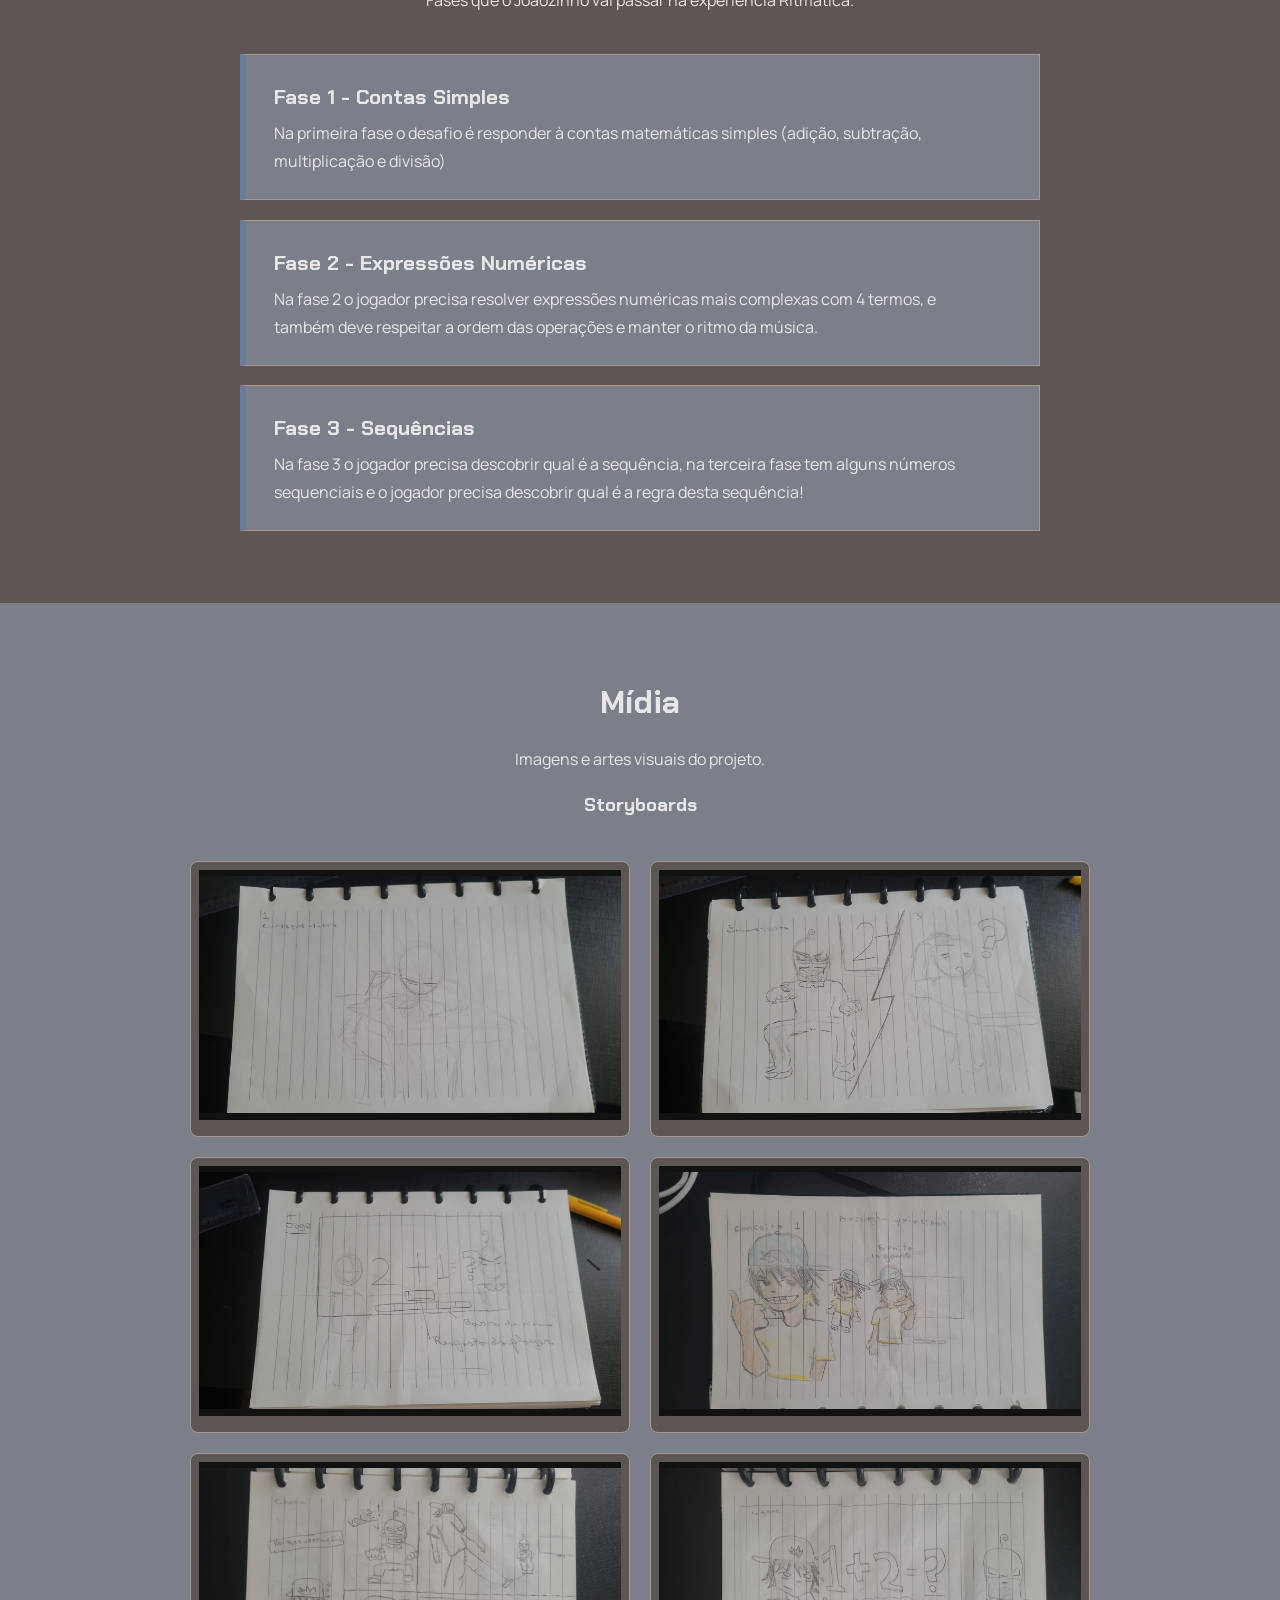
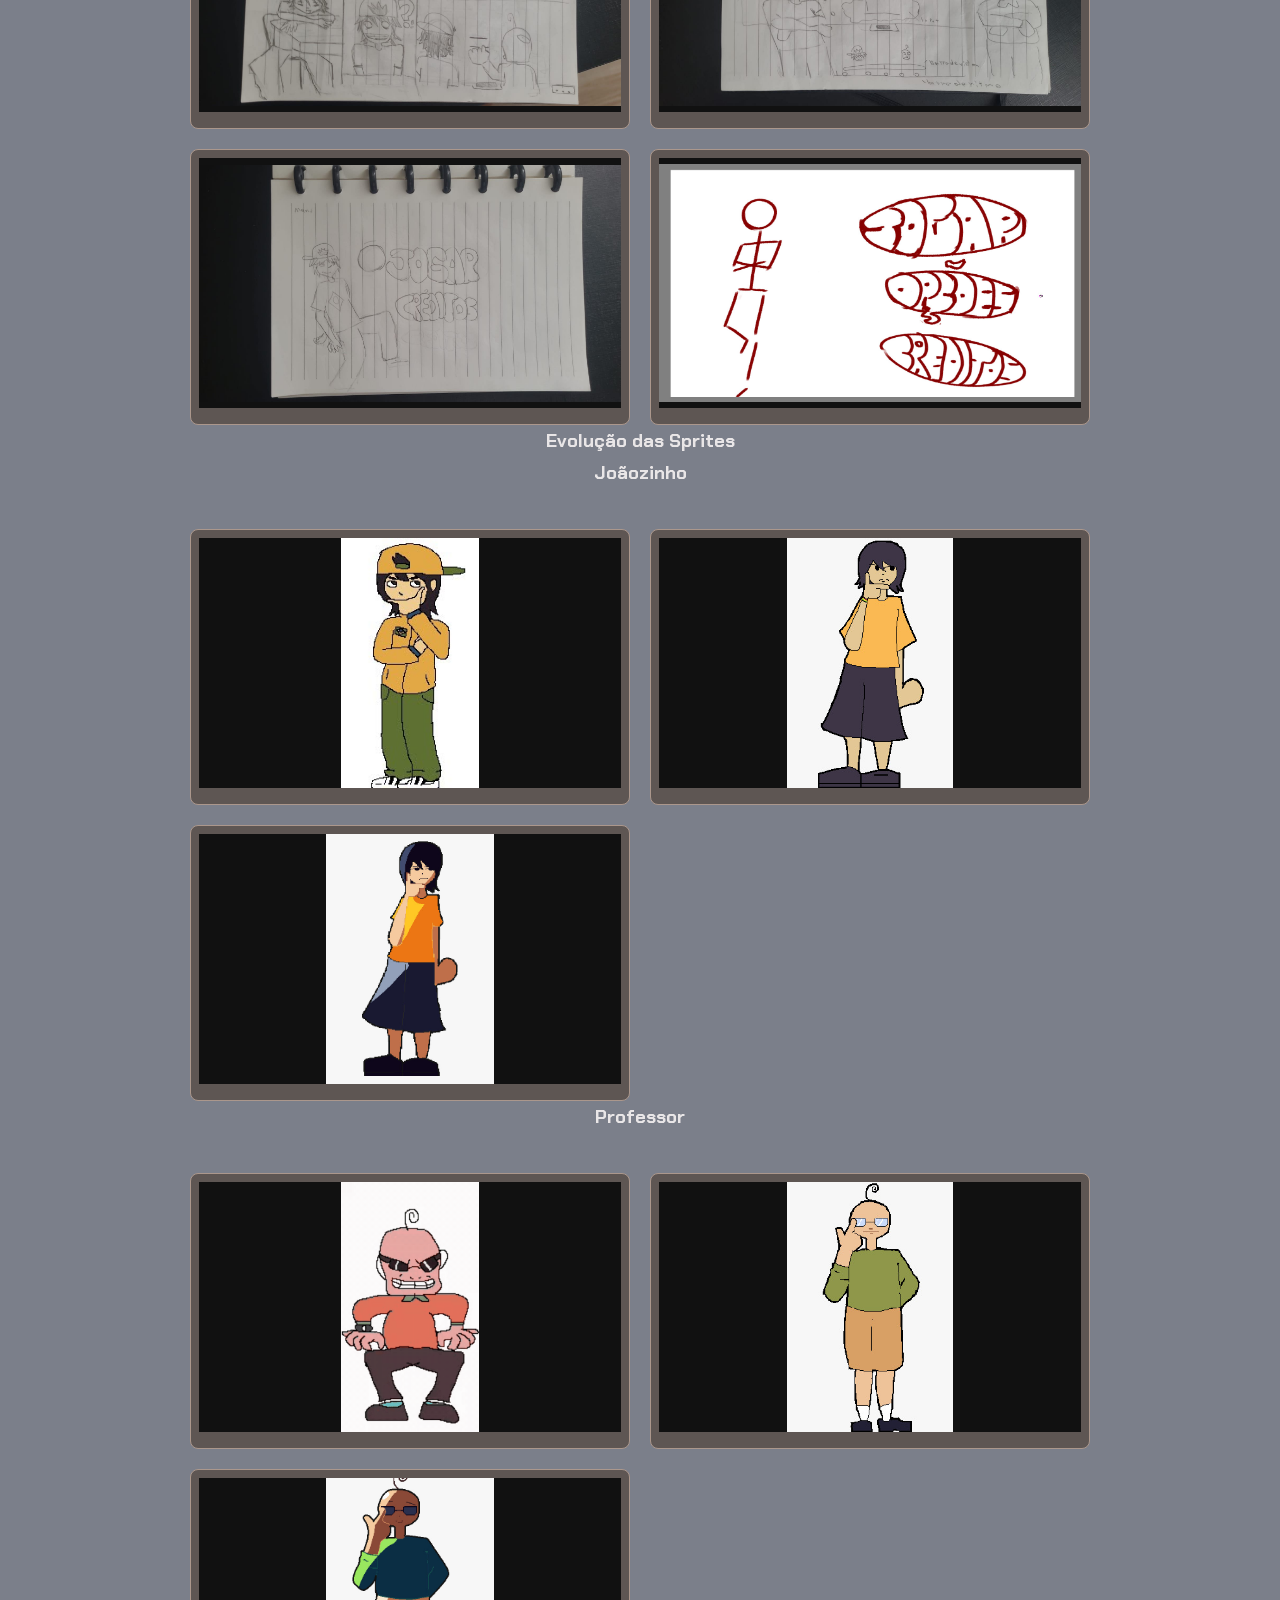
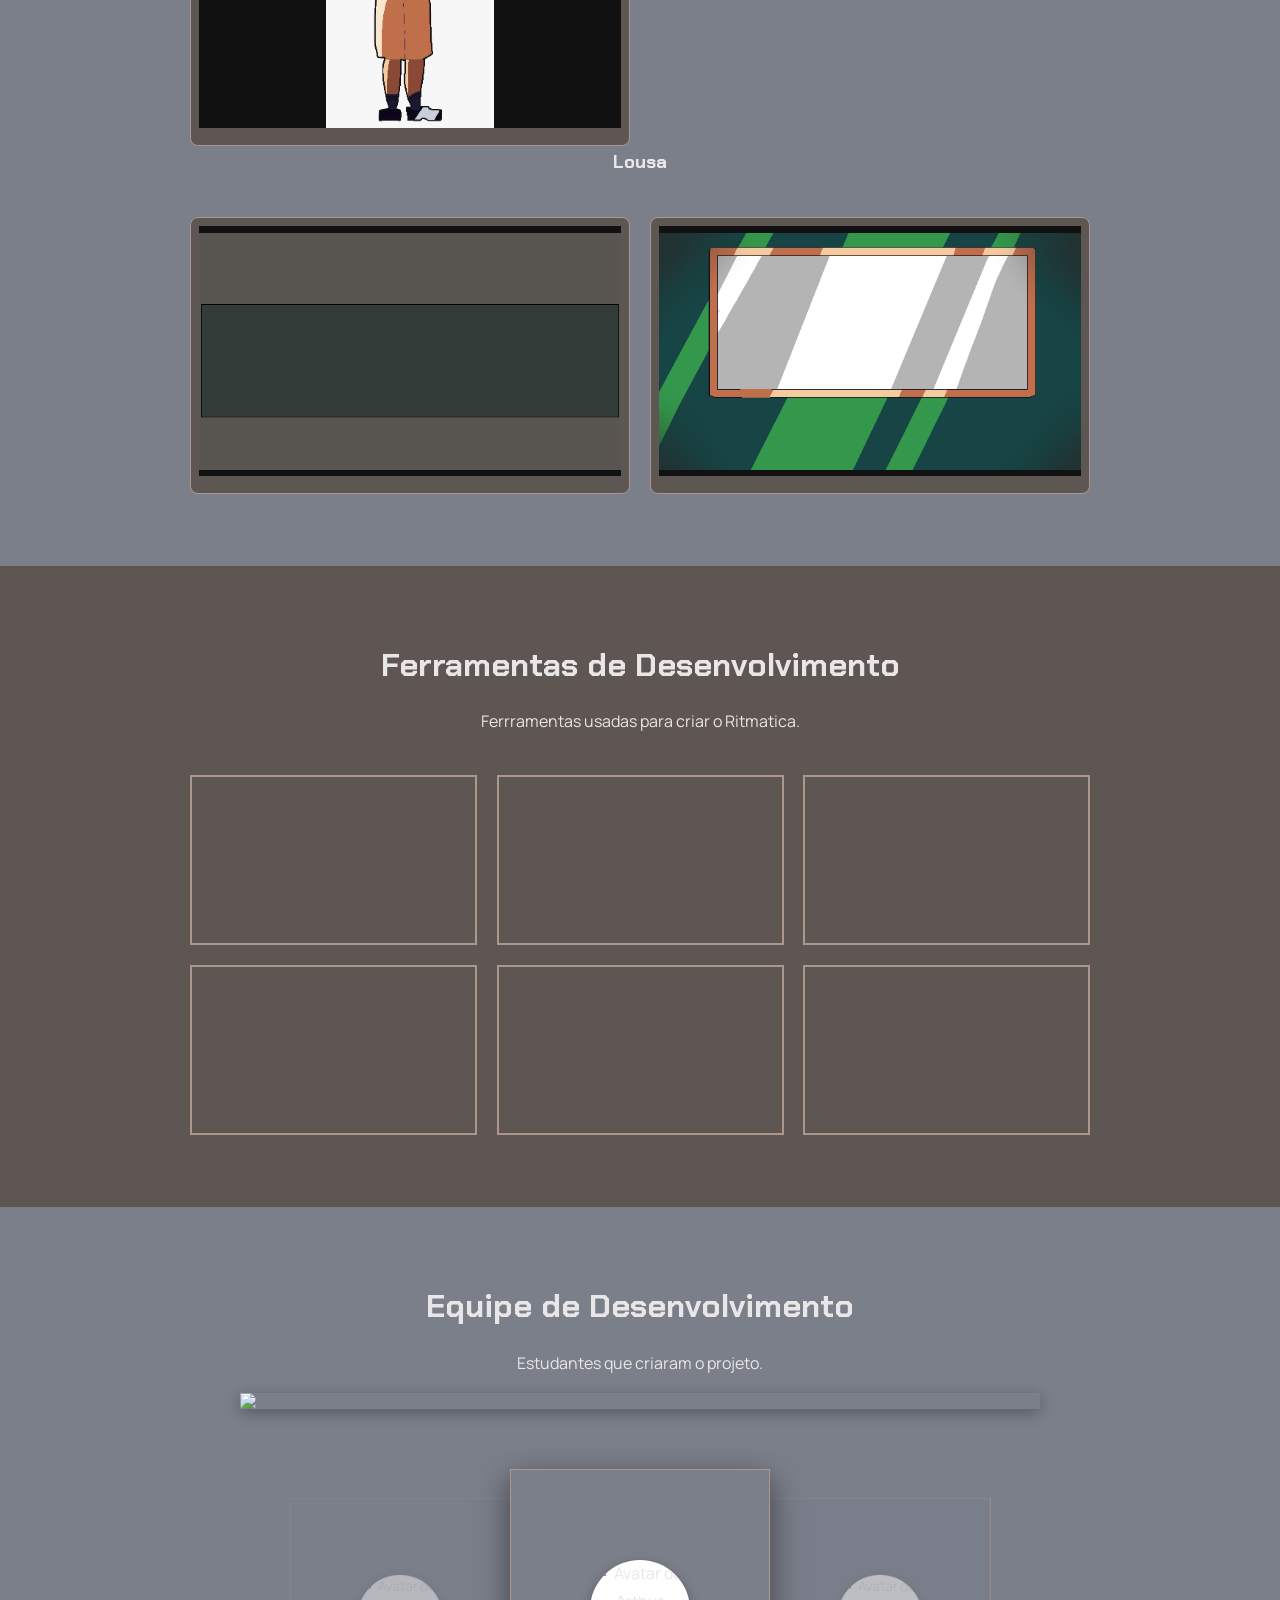
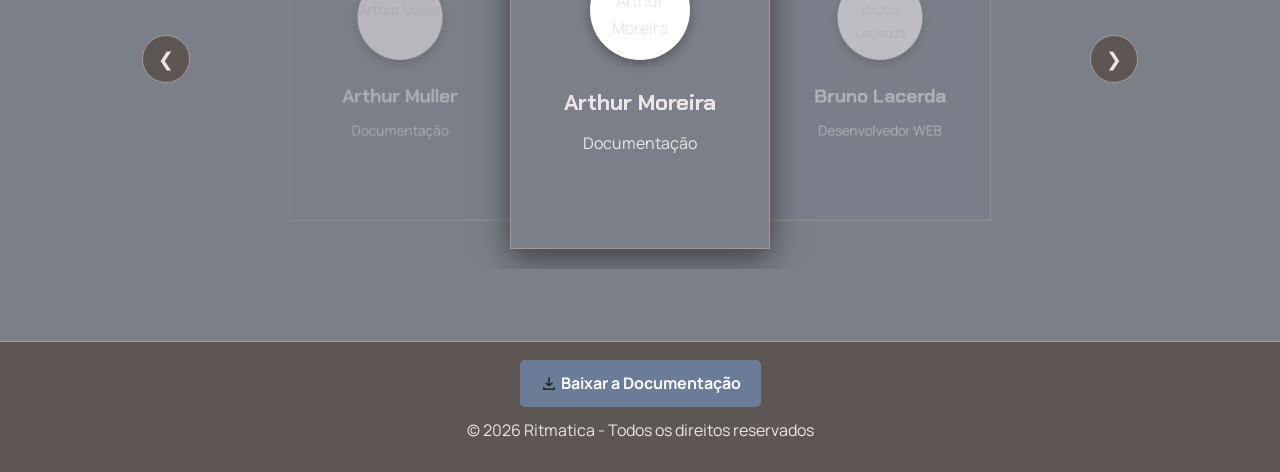
==== commit 2822fe4c: "Add files via upload" ====
--- a/1º Ano/PWEB/4º Bimestre/Website Ritmatica/index.html
+++ b/1º Ano/PWEB/4º Bimestre/Website Ritmatica/index.html
@@ -24,6 +24,7 @@
       <a href="#midia">Mídia</a>
       <a href="#ferramentas">Ferramentas</a>
       <a href="#equipe">Equipe</a>
+      <a href="https://akirakub.itch.io/ritimatica" target="_blank" rel="noopener noreferrer">Jogar WEB</a>
       
       <!-- BOTÃO GITHUB -->
       <a href="https://github.com/Akirakub/Projeto-Jogo-4-Bimestre.git" target="_blank" rel="noopener noreferrer" class="btn-github-topo">
@@ -77,7 +78,7 @@
         <div class="fase-card">
           <div class="fase-info">
             <h3>Fase 2 - Expressões Numéricas</h3>
-            <p>Na segunda o jogador precisa resolver expressões numéricas mais complexas com 4 termos, e também deve respeitar a ordem das operações e manter o ritmo da música.</p>
+            <p>Na fase 2 o jogador precisa resolver expressões numéricas mais complexas com 4 termos, e também deve respeitar a ordem das operações e manter o ritmo da música.</p>
           </div>
           <div class="fase-imagem-container">
             <img src="telapretafullhd.png" class="fase-img-hover">
@@ -87,8 +88,8 @@
         <!-- FASE 3 -->
         <div class="fase-card">
           <div class="fase-info">
-            <h3>Fase 3 - </h3>
-            <p></p>
+            <h3>Fase 3 - Sequências</h3>
+            <p>Na fase 3 o jogador precisa descobrir qual é a sequência, na terceira fase tem alguns números sequenciais e o jogador precisa descobrir qual é a regra desta sequência!</p>
           </div>
           <div class="fase-imagem-container">
             <img src="telapretafullhd.png" class="fase-img-hover">
@@ -97,13 +98,11 @@
       </div>
     </section>
 
-    <section id="midia" class="alt">
+<section id="midia" class="alt">
       <h2>Mídia</h2>
-      <p>Imagens do projeto.</p>
-      
-      
-      <h3>Storyboards
-      </h3>
+      <p>Imagens e artes visuais do projeto.</p>
+
+      <h3>Storyboards</h3>
       <div class="storyboard-grid">
         <div class="storyboard-item"><img src="storyboard1.png" class="img-expandivel"></div>
         <div class="storyboard-item"><img src="storyboard2.png" class="img-expandivel"></div>
@@ -114,6 +113,30 @@
         <div class="storyboard-item"><img src="storyboard7.png" class="img-expandivel"></div>
         <div class="storyboard-item"><img src="storyboard8.png" class="img-expandivel"></div>
       </div>
+
+      <h3>Evolução das Sprites</h3>
+      <!-- Joãozinho (3 sprites) -->
+      <h3>Joãozinho</h3>
+      <div class="storyboard-grid">
+        <div class="storyboard-item"><img src="joaozinho_sprite1.jpeg" class="img-expandivel"></div>
+        <div class="storyboard-item"><img src="joaozinho_sprite2.jpeg" class="img-expandivel"></div>
+        <div class="storyboard-item"><img src="joaozinho_sprite3.jpeg" class="img-expandivel"></div>
+      </div>
+
+      <!-- Professor (3 sprites) -->
+      <h3>Professor</h3>
+      <div class="storyboard-grid">
+        <div class="storyboard-item"><img src="professor_sprite1.gif" class="img-expandivel"></div>
+        <div class="storyboard-item"><img src="professor_sprite2.jpeg" class="img-expandivel"></div>
+        <div class="storyboard-item"><img src="professor_sprite3.jpeg" class="img-expandivel"></div>
+      </div>
+
+      <!-- Lousa (2 sprites) -->
+      <h3>Lousa</h3>
+      <div class="storyboard-grid">
+        <div class="storyboard-item"><img src="lousa_sprite1.jpeg" class="img-expandivel"></div>
+        <div class="storyboard-item"><img src="lousa_sprite2.jpeg" class="img-expandivel"></div>
+      </div>
     </section>
 
     <section id="ferramentas">
@@ -177,6 +200,7 @@
     </div>
 
   <footer>
+    
           <a href="Documentacao.pdf" target="_blank" rel="noopener noreferrer" class="btn-documentacao">
         <img src="iconedownload.png" class="icone-download">
         Baixar a Documentação
--- a/1º Ano/PWEB/4º Bimestre/Website Ritmatica/style.css
+++ b/1º Ano/PWEB/4º Bimestre/Website Ritmatica/style.css
@@ -55,9 +55,8 @@
 /* IMAGEM DO LOGO */
 .logo img {
   width: 100%;
-  height: auto;
-}
-
+  filter: drop-shadow(3px 3px 4px rgba(0, 0, 0, 0.6));
+}
 /* ANIMAÇÃO DE ENTRADA DO LOGO */
 @keyframes entrada {
   from { opacity: 0; transform: translateY(-16px) scale(.96); }
@@ -269,10 +268,10 @@
 
 .storyboard-item img {
   width: 100%;
-  height: auto;
-  display: block;
-  cursor: pointer;
-  transition: transform 0.3s ease;
+  height: 250px;
+  object-fit: contain;
+  background-color: #111;
+
 }
 
 .storyboard-item img:hover {
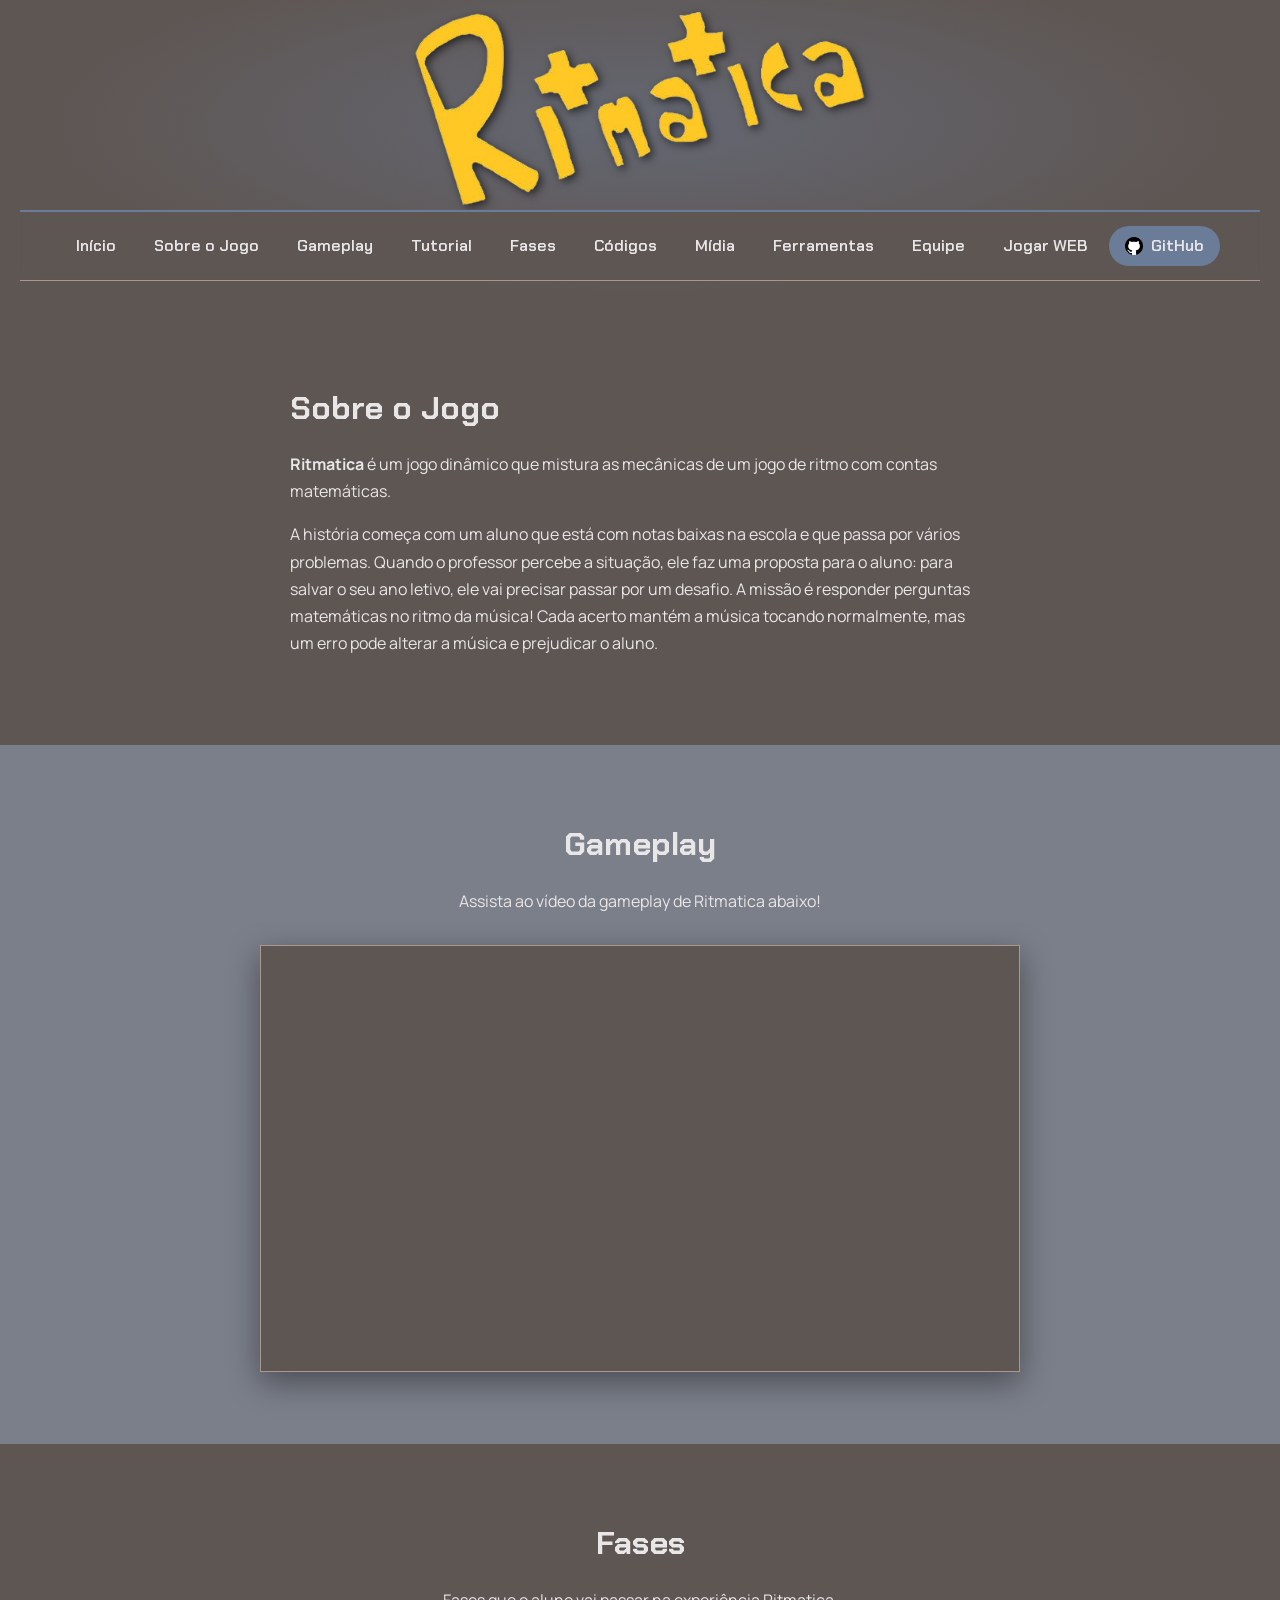
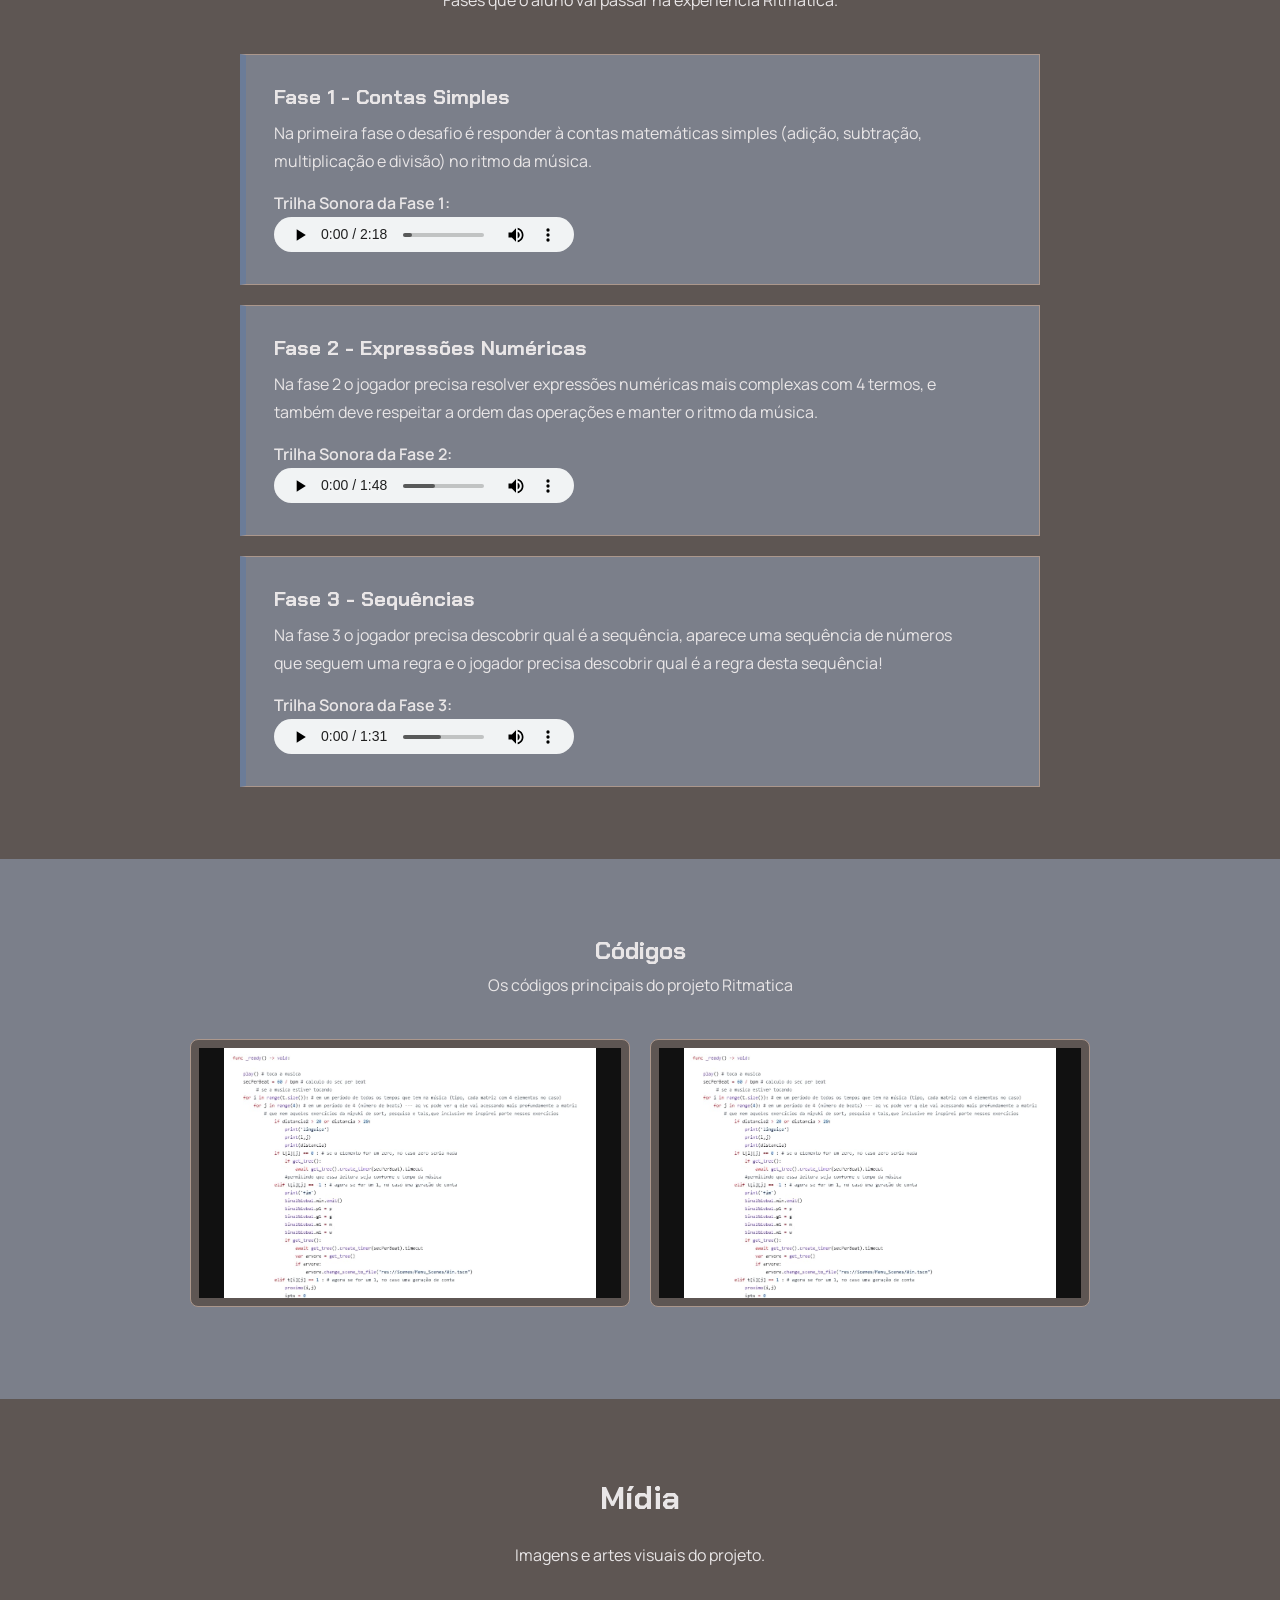
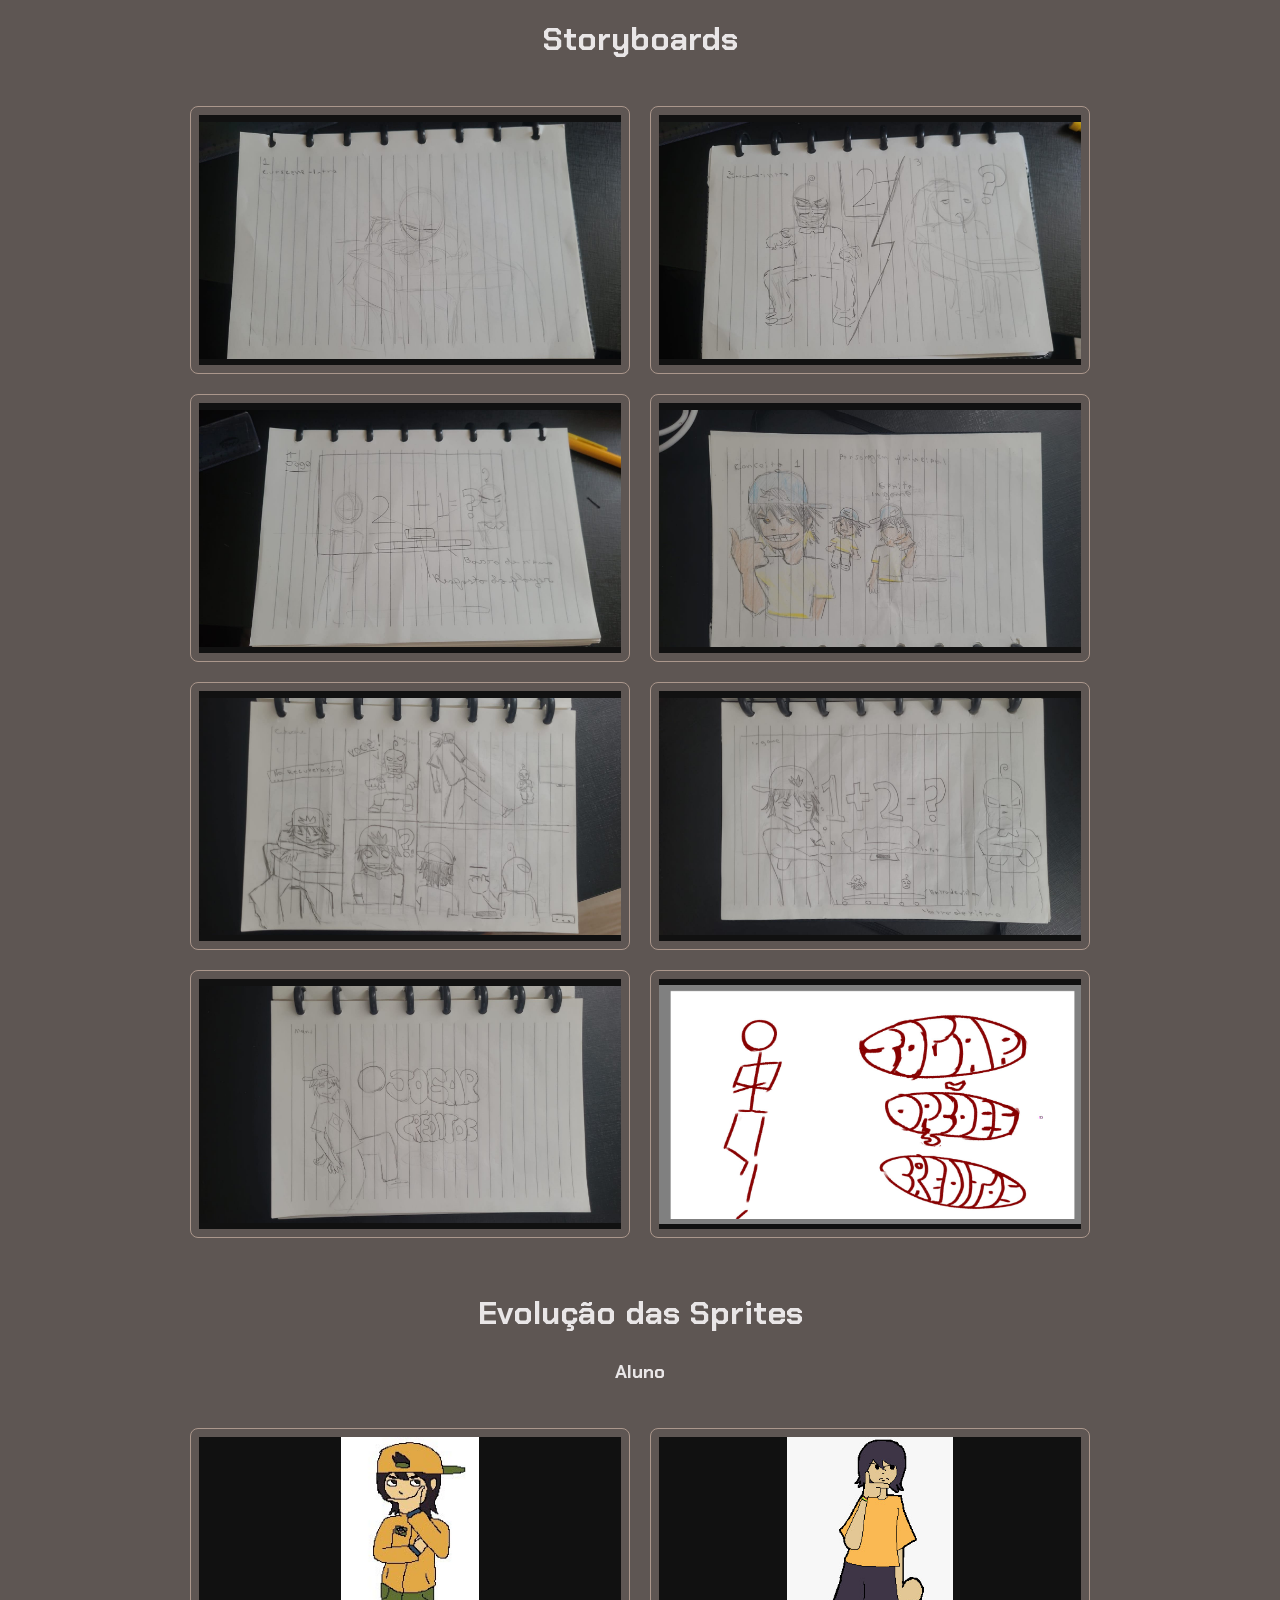
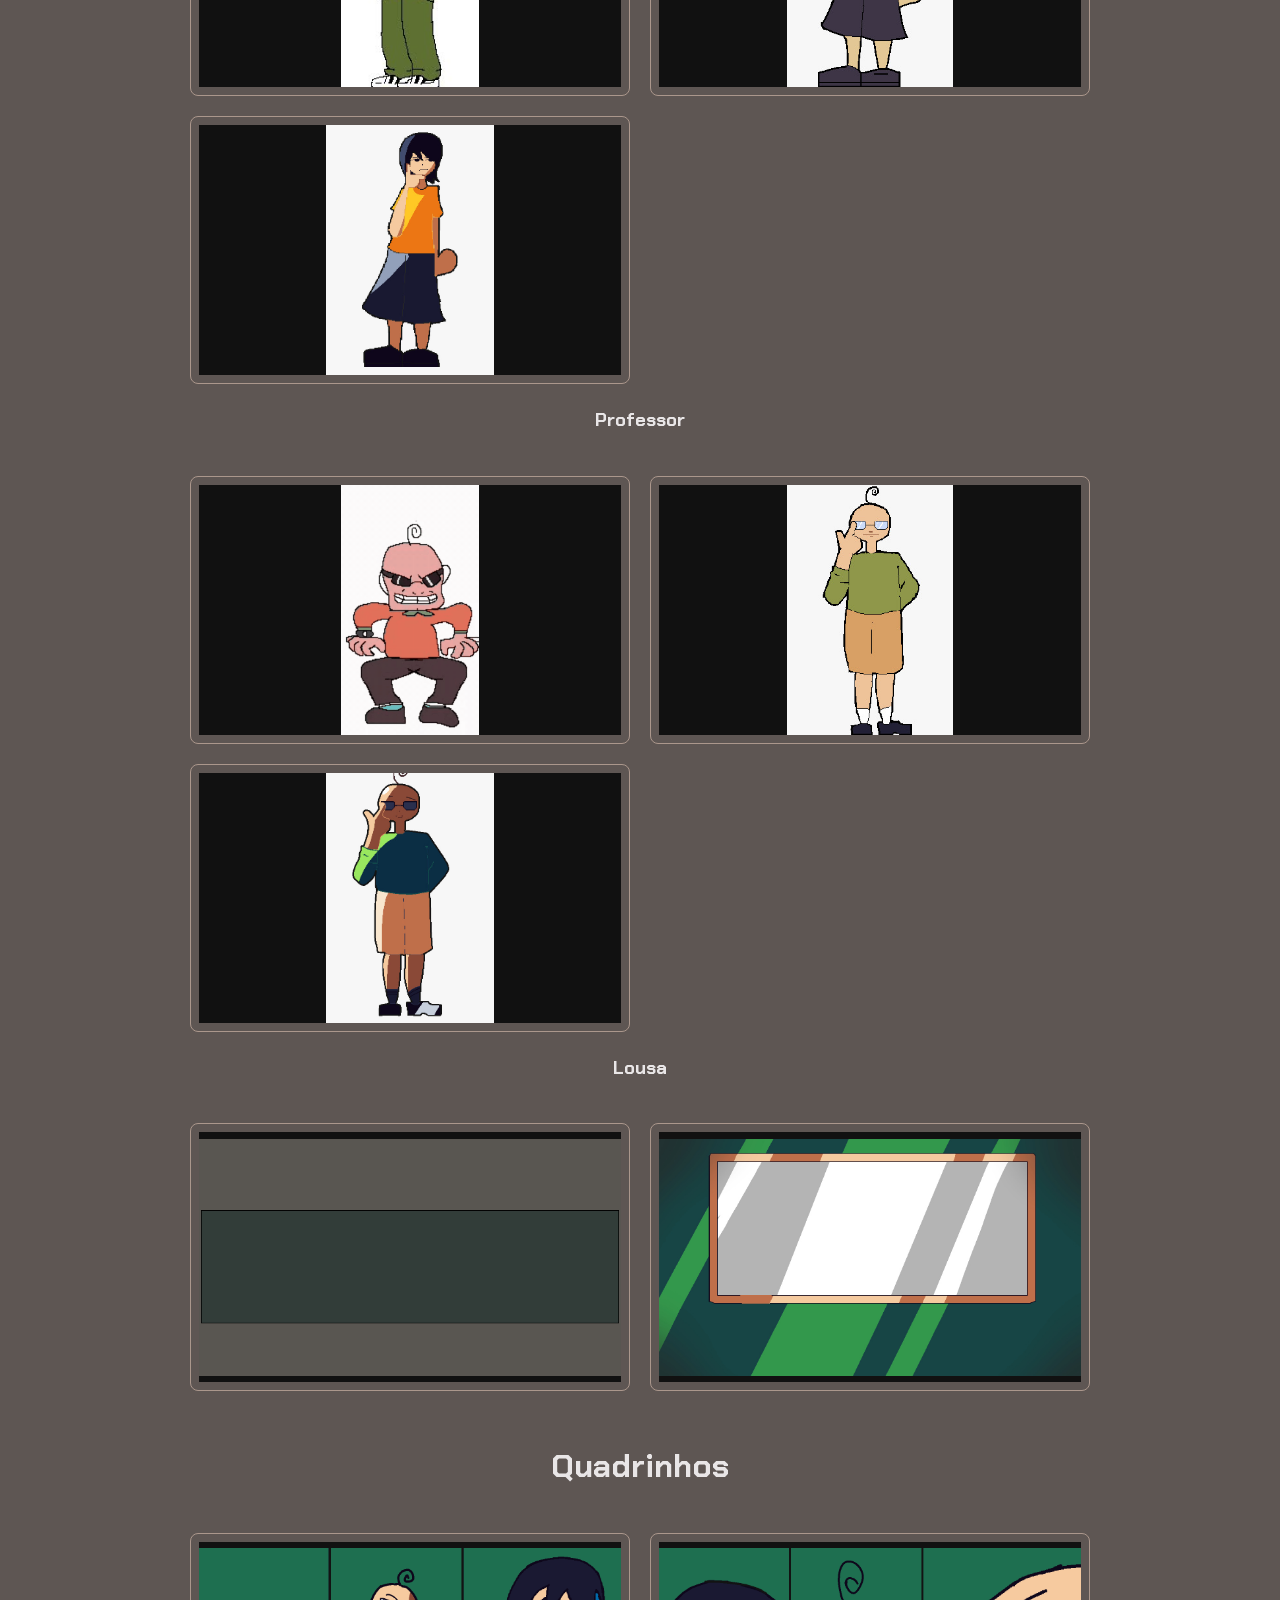
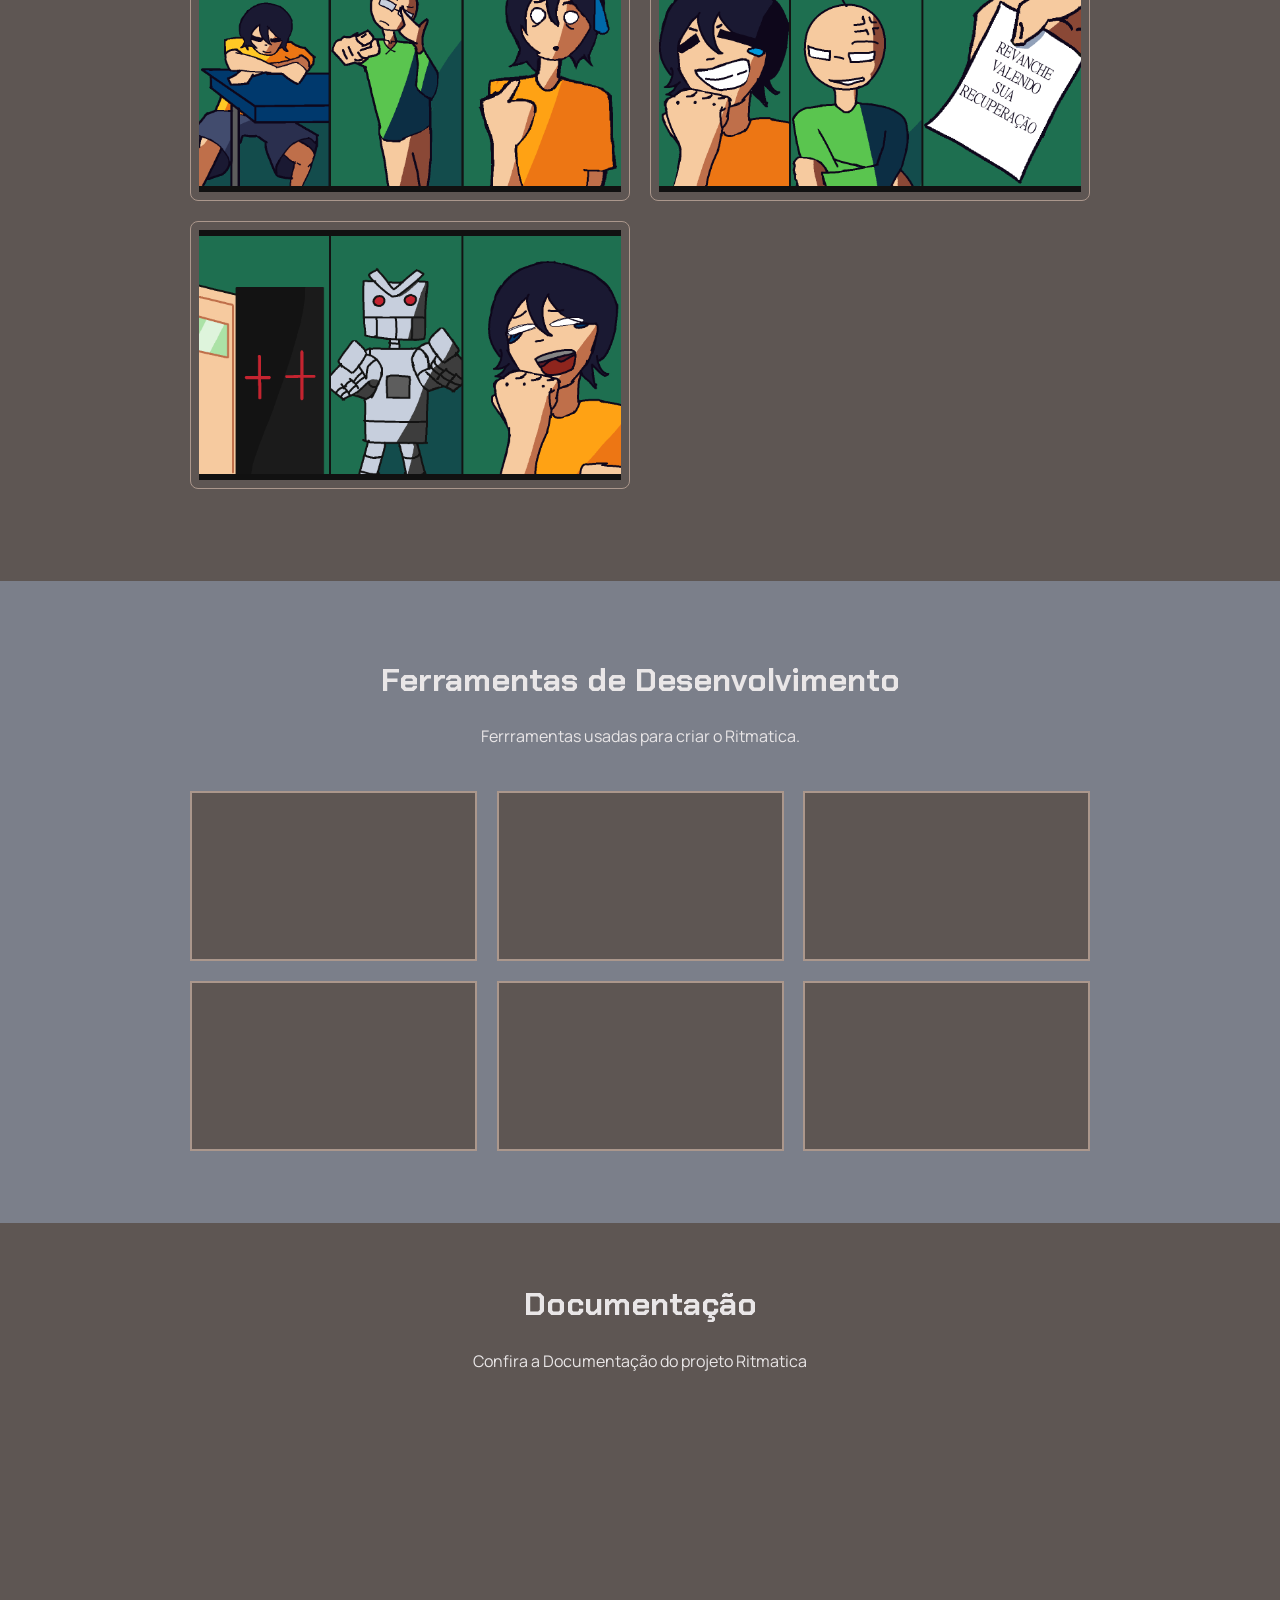
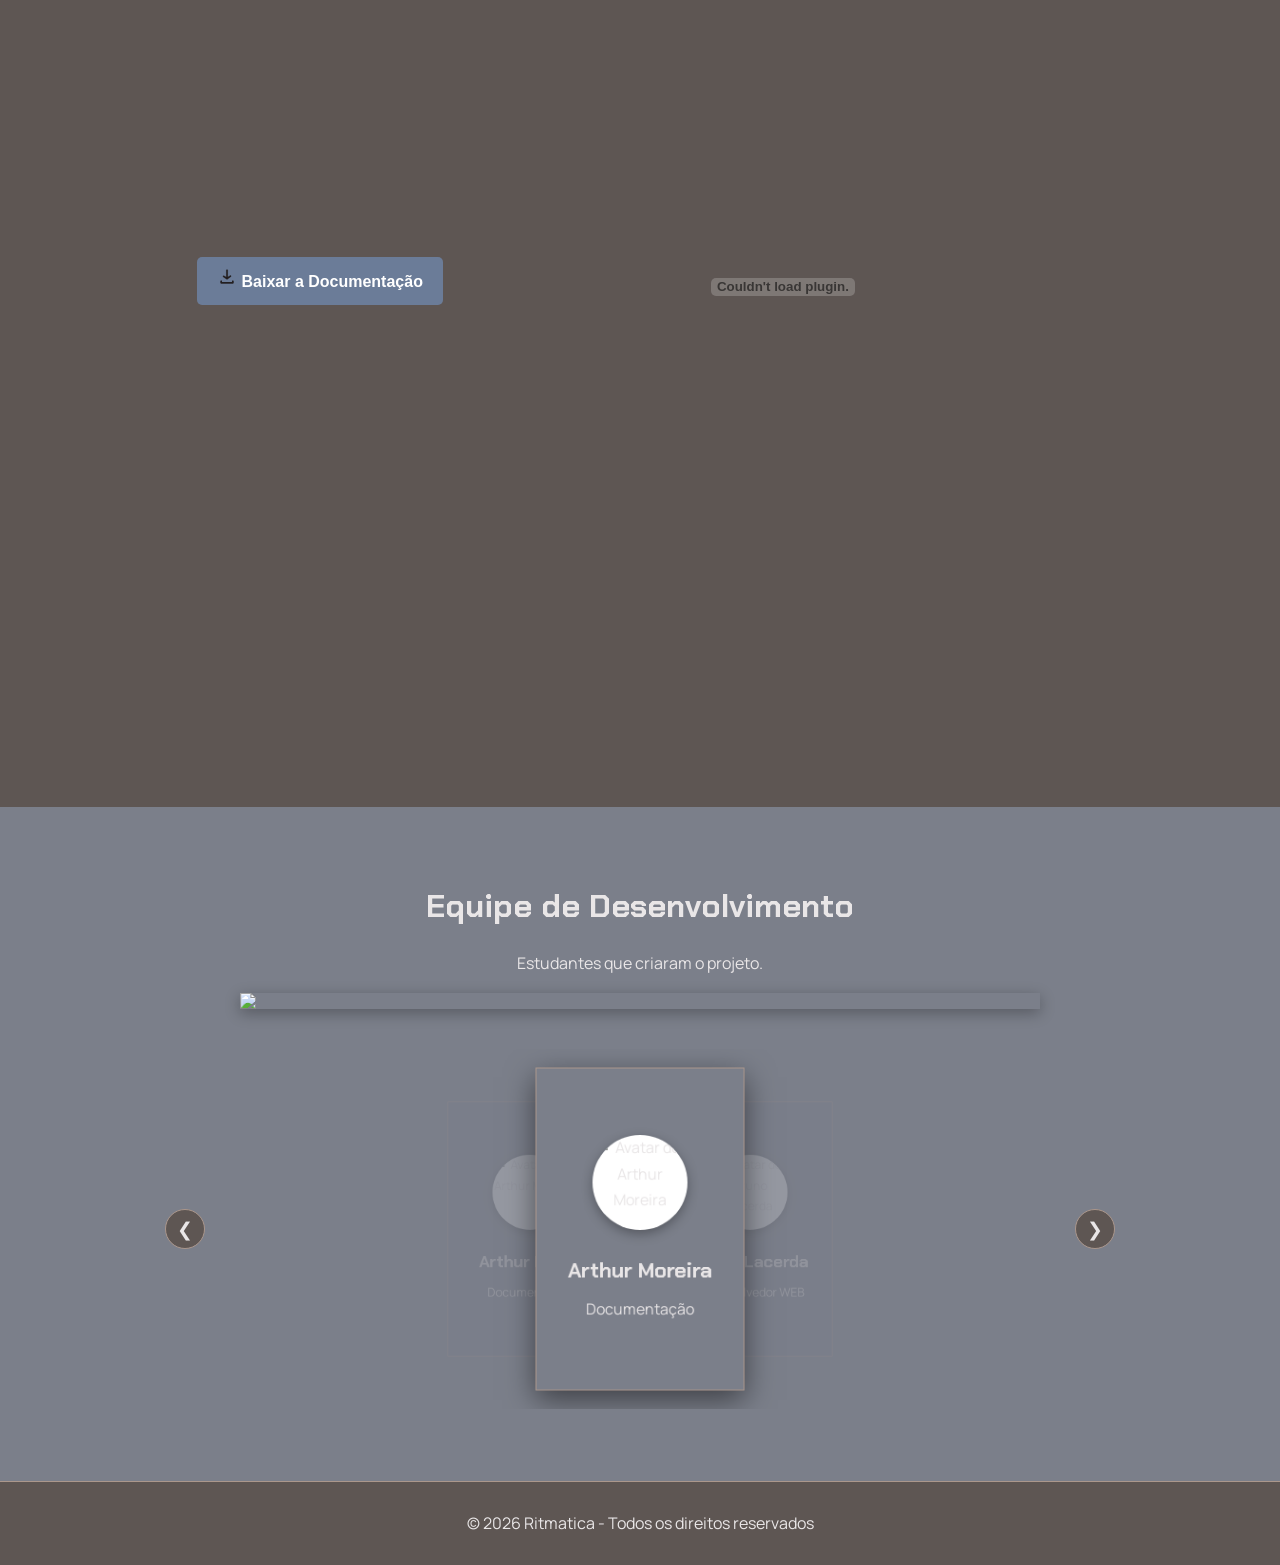
==== commit 9059a595: "Add files via upload" ====
--- a/1º Ano/PWEB/4º Bimestre/Website Ritmatica/index.html
+++ b/1º Ano/PWEB/4º Bimestre/Website Ritmatica/index.html
@@ -4,7 +4,7 @@
   <meta charset="UTF-8">
   <meta name="viewport" content="width=device-width, initial-scale=1.0">
   <title>Ritmatica</title>
-  <link rel="icon" type="image/png" href="https://i.postimg.cc/4NXZ9stc/Texto-do-seu-paragrafo.png">
+  <link rel="icon" type="image/png" href="icone.png">
   <link rel="stylesheet" href="style.css">
   <link href="https://fonts.googleapis.com/css2?family=Chakra+Petch:wght@400;700&family=Manrope:wght@400;600;700&display=swap" rel="stylesheet">
 </head>
@@ -21,6 +21,7 @@
       <a href="#gameplay">Gameplay</a>
       <a href="tutorial.html">Tutorial</a>
       <a href="#fases">Fases</a>
+      <a href="#codigos">Códigos</a>
       <a href="#midia">Mídia</a>
       <a href="#ferramentas">Ferramentas</a>
       <a href="#equipe">Equipe</a>
@@ -38,7 +39,7 @@
     <section id="sobre">
       <h2>Sobre o Jogo</h2>
       <p><strong>Ritmatica</strong> é um jogo dinâmico que mistura as mecânicas de um jogo de ritmo com contas matemáticas.</p>
-      <p>Na história, acompanhamos o Joãozinho, um aluno que está com notas baixas na escola e que passa por vários problemas. Quando o professor percebe a situação, ele faz uma proposta para Joãozinho: para salvar o seu ano letivo, ele precisa passar por um desafio único. A missão é responder perguntas matemáticas no ritmo da música! Cada acerto mantém a música tocando normalmente, enquanto um erro pode alterar a música e prejudicar Joãozinho.</p>
+      <p>A história começa com um aluno que está com notas baixas na escola e que passa por vários problemas. Quando o professor percebe a situação, ele faz uma proposta para o aluno: para salvar o seu ano letivo, ele vai precisar passar por um desafio. A missão é responder perguntas matemáticas no ritmo da música! Cada acerto mantém a música tocando normalmente, mas um erro pode alterar a música e prejudicar o aluno.</p>
     </section>
 
     <!-- GAMEPLAY COM VÍDEO -->
@@ -48,7 +49,7 @@
       
       <div class="video-container">
         <iframe 
-          src="" 
+          src="gameplayritmatica.mp4" 
           title="Vídeo da Gameplay" 
           frameborder="0" 
           allow=encrypted-media; allowfullscreen>
@@ -59,18 +60,25 @@
     <!-- FASES -->
     <section id="fases">
       <h2>Fases</h2>
-      <p>Fases que o Joãozinho vai passar na experiência Ritmatica.</p>
+      <p>Fases que o aluno vai passar na experiência Ritmatica.</p>
 
       <div class="fases-container">
         <!-- FASE 1 -->
         <div class="fase-card">
           <div class="fase-info">
             <h3>Fase 1 - Contas Simples</h3>
-            <p>Na primeira fase o desafio é responder à contas matemáticas simples (adição, subtração, multiplicação e divisão)
-            </p>
+            <p>Na primeira fase o desafio é responder à contas matemáticas simples (adição, subtração, multiplicação e divisão) no ritmo da música.</p>
+            
+            <!-- Player de Música da Fase 1 -->
+            <div class="player-container">
+              <p class="audio-label">Trilha Sonora da Fase 1:</p>
+              <audio controls class="audio-fase">
+                <source src="fase1.mp3" type="audio/mpeg">
+              </audio>
+            </div>
           </div>
           <div class="fase-imagem-container">
-            <img src="telapretafullhd.png" class="fase-img-hover">
+            <img src="fase1.gif" class="fase-img-hover">
           </div>
         </div>
 
@@ -79,9 +87,17 @@
           <div class="fase-info">
             <h3>Fase 2 - Expressões Numéricas</h3>
             <p>Na fase 2 o jogador precisa resolver expressões numéricas mais complexas com 4 termos, e também deve respeitar a ordem das operações e manter o ritmo da música.</p>
+            
+            <!-- Player de Música da Fase 2 -->
+            <div class="player-container">
+              <p class="audio-label">Trilha Sonora da Fase 2:</p>
+              <audio controls class="audio-fase">
+                <source src="fase2.mp3" type="audio/mpeg">
+              </audio>
+            </div>
           </div>
           <div class="fase-imagem-container">
-            <img src="telapretafullhd.png" class="fase-img-hover">
+            <img src="fase2.gif" class="fase-img-hover">
           </div>
         </div>
 
@@ -89,20 +105,38 @@
         <div class="fase-card">
           <div class="fase-info">
             <h3>Fase 3 - Sequências</h3>
-            <p>Na fase 3 o jogador precisa descobrir qual é a sequência, na terceira fase tem alguns números sequenciais e o jogador precisa descobrir qual é a regra desta sequência!</p>
+            <p>Na fase 3 o jogador precisa descobrir qual é a sequência, aparece uma sequência de números que seguem uma regra  e o jogador precisa descobrir qual é a regra desta sequência!</p>
+            
+            <!-- Player de Música da Fase 3 -->
+            <div class="player-container">
+              <p class="audio-label">Trilha Sonora da Fase 3:</p>
+              <audio controls class="audio-fase">
+                <source src="fase3.mp3" type="audio/mpeg">
+              </audio>
+            </div>
           </div>
           <div class="fase-imagem-container">
-            <img src="telapretafullhd.png" class="fase-img-hover">
-          </div>
-        </div>
-      </div>
-    </section>
-
-<section id="midia" class="alt">
+            <img src="fase3.gif" class="fase-img-hover">
+          </div>
+        </div>
+      </div>
+    </section>
+        
+    <!-- FOTOS DO CÓDIGO -->
+    <section id="codigos">
+      <h1>Códigos</h1>
+      <p>Os códigos principais do projeto Ritmatica</p>
+      <a href="#codigo"></a>
+          <div class="storyboard-grid">
+        <div class="storyboard-item"><img src="script_main.png" class="img-expandivel"></div>
+        <div class="storyboard-item"><img src="script_metronomo.png" class="img-expandivel"></div>
+    </section>
+
+    <section id="midia" class="alt">
       <h2>Mídia</h2>
       <p>Imagens e artes visuais do projeto.</p>
-
-      <h3>Storyboards</h3>
+      <br>
+      <h2>Storyboards</h2>
       <div class="storyboard-grid">
         <div class="storyboard-item"><img src="storyboard1.png" class="img-expandivel"></div>
         <div class="storyboard-item"><img src="storyboard2.png" class="img-expandivel"></div>
@@ -113,17 +147,17 @@
         <div class="storyboard-item"><img src="storyboard7.png" class="img-expandivel"></div>
         <div class="storyboard-item"><img src="storyboard8.png" class="img-expandivel"></div>
       </div>
-
-      <h3>Evolução das Sprites</h3>
-      <!-- Joãozinho (3 sprites) -->
-      <h3>Joãozinho</h3>
-      <div class="storyboard-grid">
-        <div class="storyboard-item"><img src="joaozinho_sprite1.jpeg" class="img-expandivel"></div>
-        <div class="storyboard-item"><img src="joaozinho_sprite2.jpeg" class="img-expandivel"></div>
-        <div class="storyboard-item"><img src="joaozinho_sprite3.jpeg" class="img-expandivel"></div>
-      </div>
-
-      <!-- Professor (3 sprites) -->
+      <br>
+      <h2>Evolução das Sprites</h2>
+      <!-- Aluno -->
+      <h3>Aluno</h3>
+      <div class="storyboard-grid">
+        <div class="storyboard-item"><img src="aluno_sprite1.jpeg" class="img-expandivel"></div>
+        <div class="storyboard-item"><img src="aluno_sprite2.jpeg" class="img-expandivel"></div>
+        <div class="storyboard-item"><img src="aluno_sprite3.jpeg" class="img-expandivel"></div>
+      </div>
+
+      <!-- Professor -->
       <h3>Professor</h3>
       <div class="storyboard-grid">
         <div class="storyboard-item"><img src="professor_sprite1.gif" class="img-expandivel"></div>
@@ -131,11 +165,20 @@
         <div class="storyboard-item"><img src="professor_sprite3.jpeg" class="img-expandivel"></div>
       </div>
 
-      <!-- Lousa (2 sprites) -->
+      <!-- Lousa -->
       <h3>Lousa</h3>
       <div class="storyboard-grid">
         <div class="storyboard-item"><img src="lousa_sprite1.jpeg" class="img-expandivel"></div>
         <div class="storyboard-item"><img src="lousa_sprite2.jpeg" class="img-expandivel"></div>
+      </div>
+
+      <!-- Quadrinhos -->
+      <br>
+      <h2>Quadrinhos</h2>
+      <div class="storyboard-grid">
+        <div class="storyboard-item"><img src="hq1.png" class="img-expandivel"></div>
+        <div class="storyboard-item"><img src="hq2.png" class="img-expandivel"></div>
+        <div class="storyboard-item"><img src="hq3.png" class="img-expandivel"></div>
       </div>
     </section>
 
@@ -170,8 +213,23 @@
         </div>
       </div>
     </section>
-
-<section id="equipe" class="alt">
+<br><br>
+          <h2>Documentação</h2>
+        <p>Confira a Documentação do projeto Ritmatica</p>
+    <section id="documentacao" class="container-documentacao">
+      <div class="coluna-botao">
+          <a href="Documentacao.pdf" target="_blank" rel="noopener noreferrer" class="btn-documentacao">
+              <img src="iconedownload.png" class="icone-download">
+              Baixar a Documentação
+          </a>
+      </div>
+
+      <div class="coluna-previa">
+          <embed src="Documentacao.pdf" type="application/pdf" width="100%" height="800px" />
+      </div>
+    </section>
+
+    <section id="equipe" class="alt">
       <h2>Equipe de Desenvolvimento</h2>
       <p>Estudantes que criaram o projeto.</p>
       
@@ -192,20 +250,16 @@
         <button class="carousel-btn next-btn" aria-label="Próximo membro">&#10095;</button>
       </div>
     </section>
-
-    <!-- COMANDO PARA EXPANDIR IMAGENS -->
-    <div id="modal-imagem" class="modal">
-      <span class="fechar-modal">&times;</span>
-      <img class="modal-conteudo" id="img-ampliada">
-    </div>
+  </main>
+
+  <!-- COMANDO PARA EXPANDIR IMAGENS -->
+  <div id="modal-imagem" class="modal">
+    <span class="fechar-modal">&times;</span>
+    <img class="modal-conteudo" id="img-ampliada">
+  </div>
 
   <footer>
     
-          <a href="Documentacao.pdf" target="_blank" rel="noopener noreferrer" class="btn-documentacao">
-        <img src="iconedownload.png" class="icone-download">
-        Baixar a Documentação
-      </a>
-      
     <p>&copy; 2026 Ritmatica - Todos os direitos reservados</p>
   </footer>
 
--- a/1º Ano/PWEB/4º Bimestre/Website Ritmatica/style.css
+++ b/1º Ano/PWEB/4º Bimestre/Website Ritmatica/style.css
@@ -1,12 +1,12 @@
 /* CORES */
 :root {
-  --fundo: #5E5653;            /* Cinza-escuro / Grafite */
-  --superficie: #7B7F8A;       /* Cinza-médio */
-  --borda: #AB978C;            /* Bege / Bege-acinzentado */
-  --texto: #E9E6E7;            /* Cinza-claro / Off-white */
-  --suave: #E9E6E7;            /* Cinza-claro / Off-white (para manter boa leitura secundária) */
-  --destaque: #6B7C98;         /* Azul-acinzentado / Slate blue */
-  --roxo: #6B7C98;             /* Adaptado para combinar com a nova paleta */
+  --fundo: #5E5653;            /* Cinza */
+  --superficie: #7B7F8A;       /* Cinza */
+  --borda: #AB978C;            /* Bege*/
+  --texto: #E9E6E7;            /* Cinza-claro */
+  --suave: #E9E6E7;            /* Cinza-claro */
+  --destaque: #6B7C98;         /* Azul*/
+  --roxo: #6B7C98;        
 }
 
 /* RESET GERAL */
@@ -15,7 +15,17 @@
   margin: 0; 
   padding: 0; 
 }
-
+.bloco-imagem {
+  display: flex;
+  justify-content: center;
+  max-width: 900px;
+  margin: 40px auto 0 auto;
+}
+
+.imagem-centralizada {
+  max-width: 100%;
+  height: auto;
+}
 /* ROLAGEM SUAVE */
 html { 
   scroll-behavior: smooth; 
@@ -55,8 +65,10 @@
 /* IMAGEM DO LOGO */
 .logo img {
   width: 100%;
+  height: auto;
   filter: drop-shadow(3px 3px 4px rgba(0, 0, 0, 0.6));
 }
+
 /* ANIMAÇÃO DE ENTRADA DO LOGO */
 @keyframes entrada {
   from { opacity: 0; transform: translateY(-16px) scale(.96); }
@@ -201,7 +213,23 @@
   overflow: hidden;
   content-visibility: auto;
 }
-
+/*PLAYER DE AUDIO*/
+.player-container {
+    margin-top: 15px;
+}
+
+.audio-label {
+    font-size: 0.9rem;
+    font-weight: 600;
+    margin-bottom: 5px;
+    color: #333;
+}
+
+.audio-fase {
+    width: 100%;
+    max-width: 300px;
+    height: 35px;
+}
 /* CARD DA FASE AO PASSAR O MOUSE */
 .fase-card:hover {
   transform: translateY(-3px);
@@ -256,6 +284,7 @@
   gap: 20px;
   max-width: 900px;
   margin: 40px auto 0 auto;
+  margin-bottom: 20px;
 }
 
 .storyboard-item {
@@ -271,7 +300,9 @@
   height: 250px;
   object-fit: contain;
   background-color: #111;
-
+  display: block;
+  cursor: pointer;
+  transition: transform 0.3s ease;
 }
 
 .storyboard-item img:hover {
@@ -458,6 +489,59 @@
   font-size: 0.95rem;
   margin: 0;
 }
+
+/*DOCUMENTACAO*/
+.container-documentacao {
+
+      display: flex;
+      gap: 20px; 
+      align-items: center; 
+      width: 100%;
+  }
+
+  .coluna-botao {
+      flex: 0 0 auto;
+  }
+
+  .coluna-previa {
+      width: 850px;
+      flex: 0 0 auto; 
+  }
+
+.container-documentacao {
+      display: flex;
+      justify-content: center; 
+      align-items: center;     
+      gap: 40px;  
+      width: 100%;
+      margin: 40px auto;       
+  }
+
+  .coluna-botao {
+      flex: 0 0 auto;
+  }
+
+  .coluna-previa {
+      width: 600px; 
+      flex: 0 0 auto;
+  }
+  .btn-documentacao {
+      display: inline-flex;
+      align-items: center;
+      gap: 10px;
+      padding: 12px 20px;
+      background-color: #007bff;
+      color: white;
+      text-decoration: none;
+      border-radius: 5px;
+      font-family: sans-serif;
+  }
+
+  .icone-download {
+      width: 20px;
+      height: 20px;
+  }
+
 
 /* CARROSSEL DA EQUIPE */
 .carousel-wrapper {
@@ -618,12 +702,6 @@
 .btn-documentacao:hover{
 background-color: #42587a;
 }
-.icone-download {
-  width: 18px;
-  height: 18px;
-  object-fit: contain;
-  transform: translateY(4px);
-}
 
 /* RODAPÉ */
 footer { 
@@ -715,10 +793,19 @@
   opacity: 0.9;
 }
 
-/* RESPONSIVO PARA MOBILE */
+/* RESPONSIVO NO CELULAR */
 @media (max-width: 800px) {
   .storyboard-grid {
     grid-template-columns: 1fr;
+  }
+
+  .container-documentacao {
+    flex-direction: column;
+  }
+  .coluna-botao {
+          flex: auto;
+          width: 100%;
+      }
   }
   .carousel-wrapper {
     height: 360px;
@@ -752,4 +839,13 @@
     width: 40px;
     height: 40px;
   }
+
+/* CORES FUNDOS ALTERNADOS */
+
+main > section:nth-of-type(odd) {
+    background: var(--fundo);
+}
+
+main > section:nth-of-type(even) {
+    background: var(--superficie);
 }
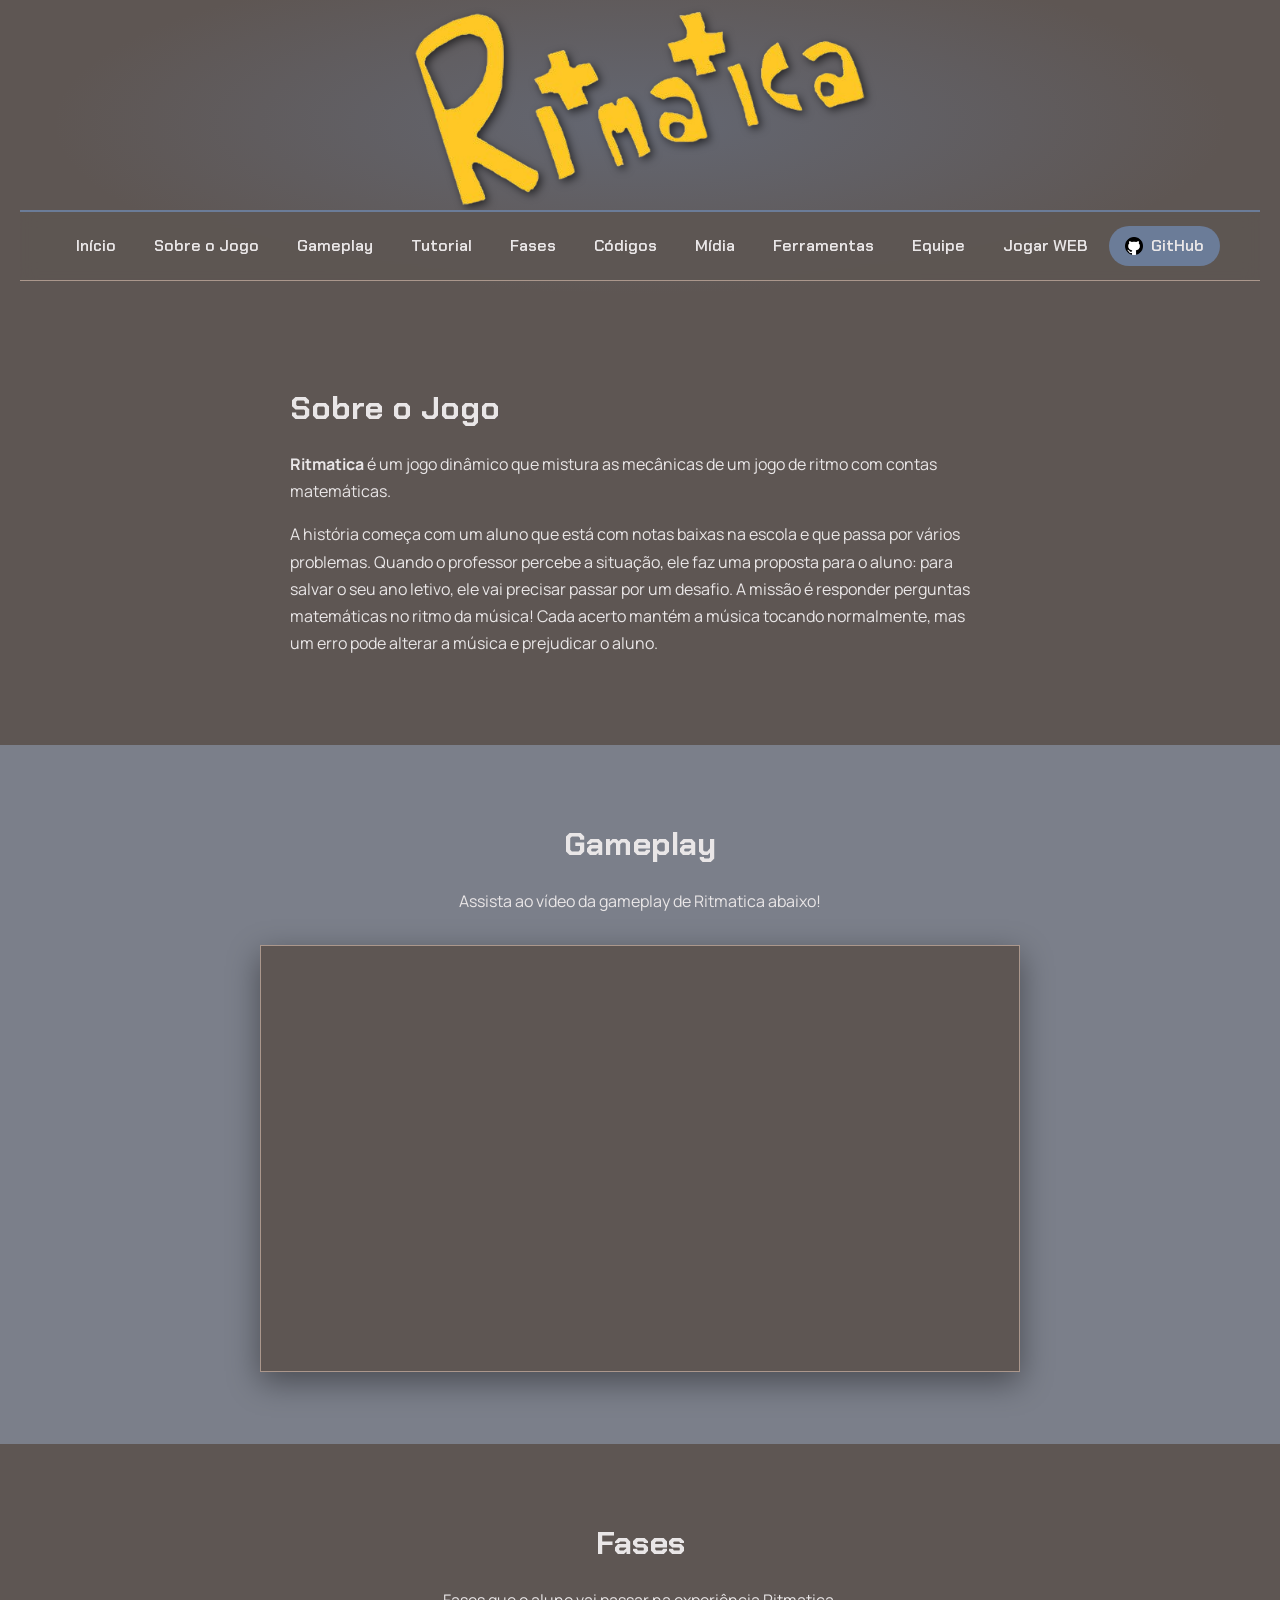
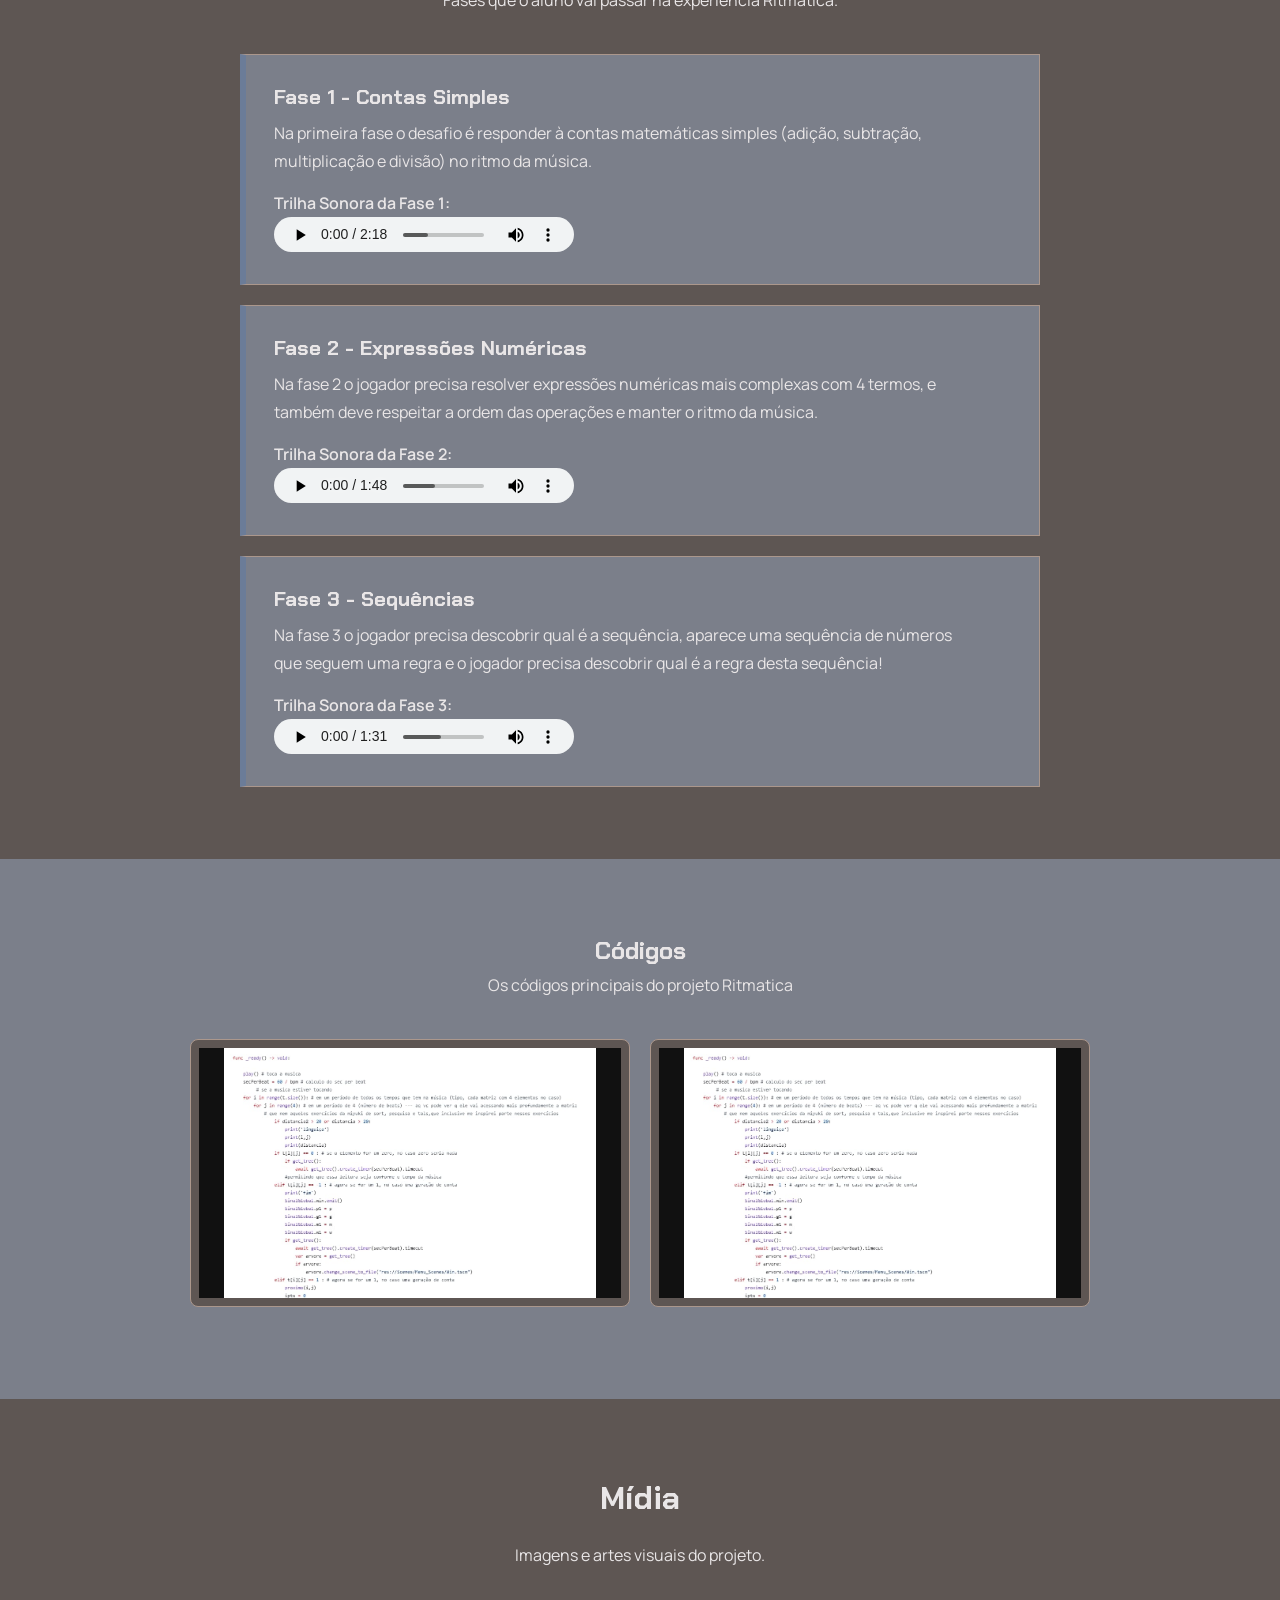
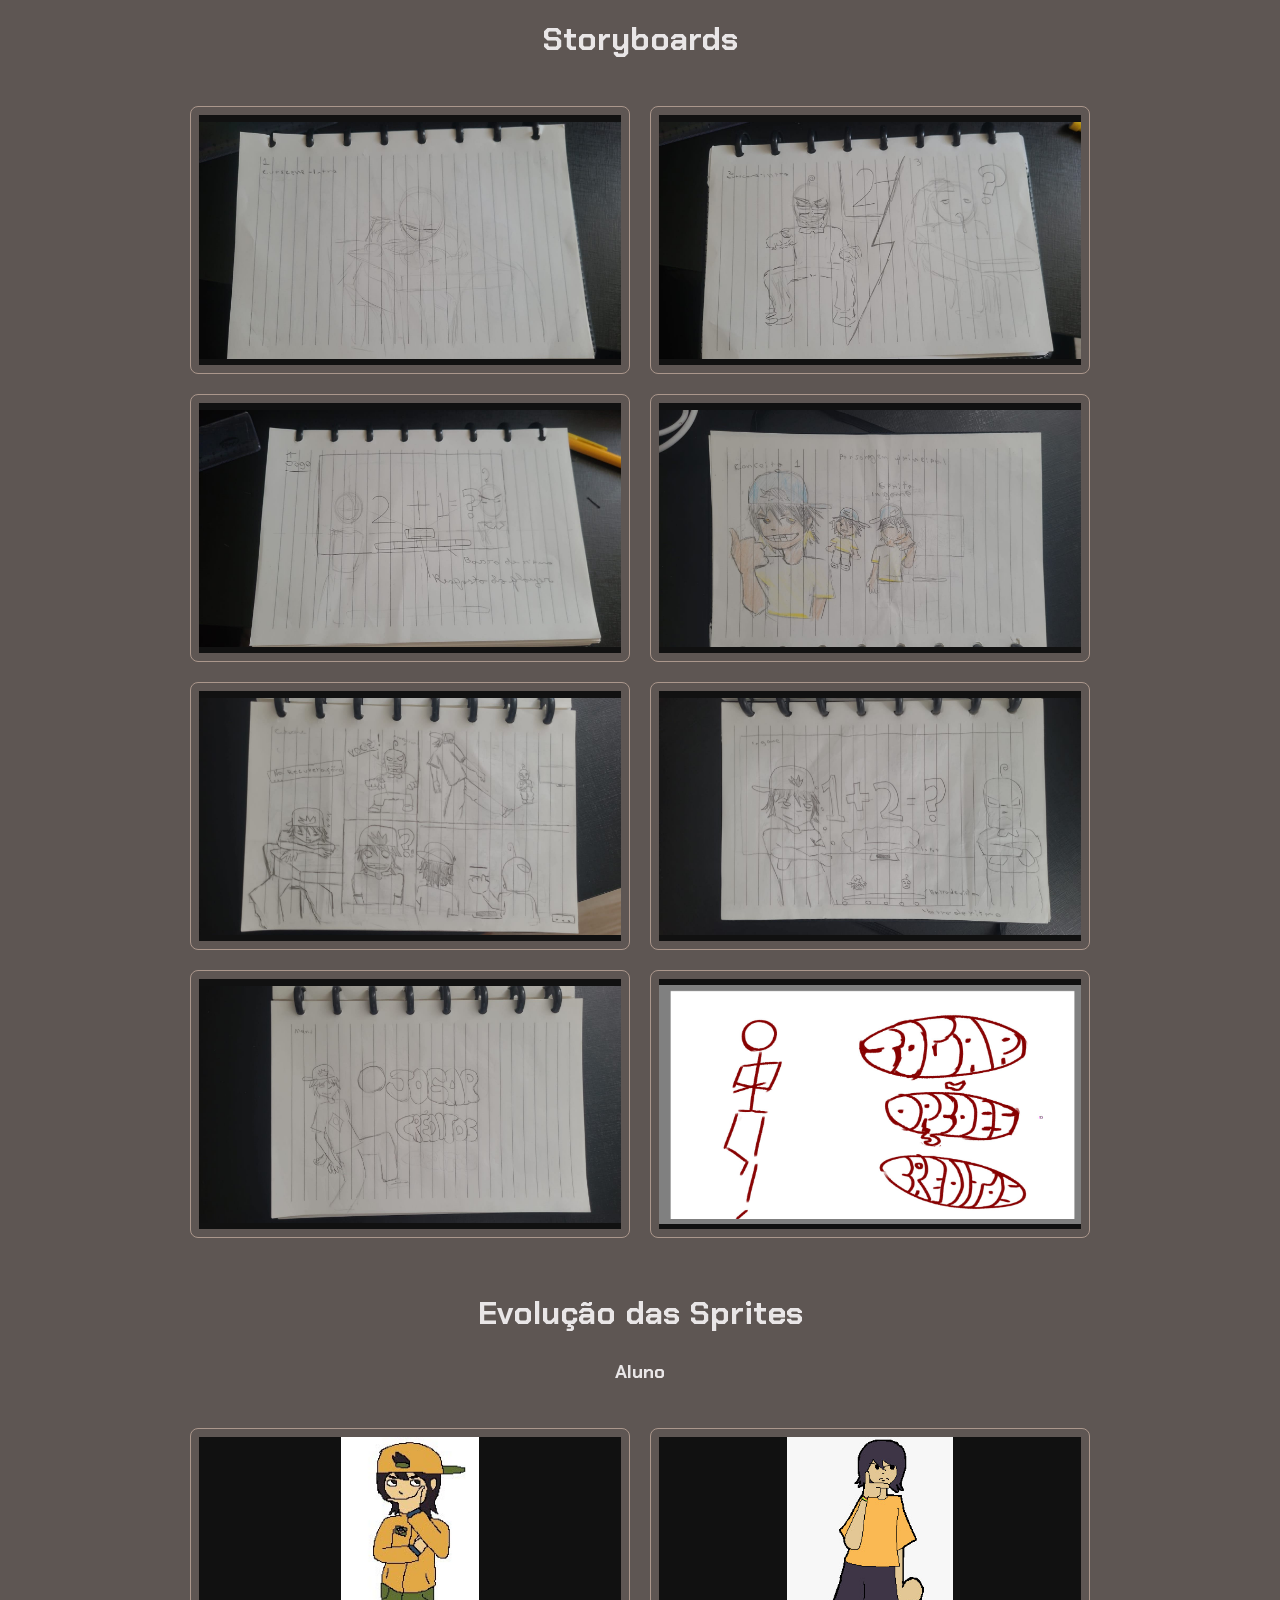
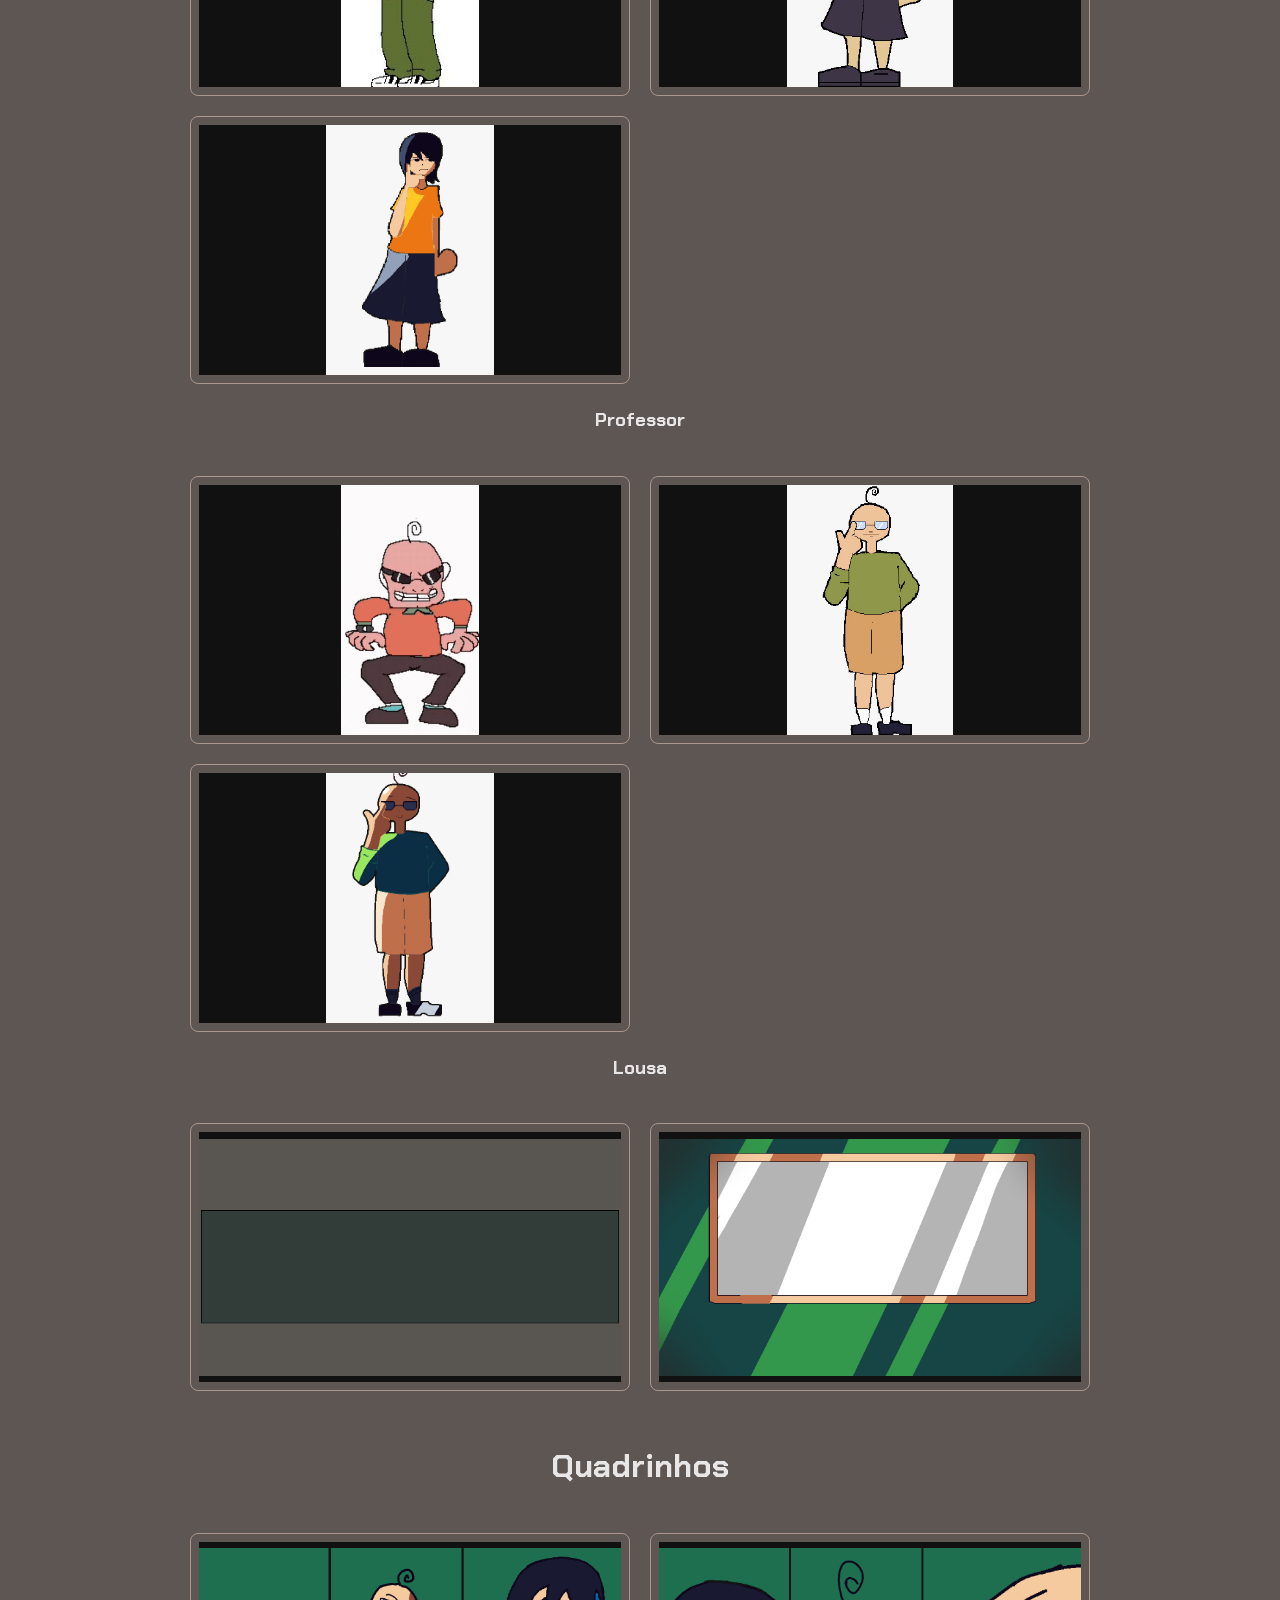
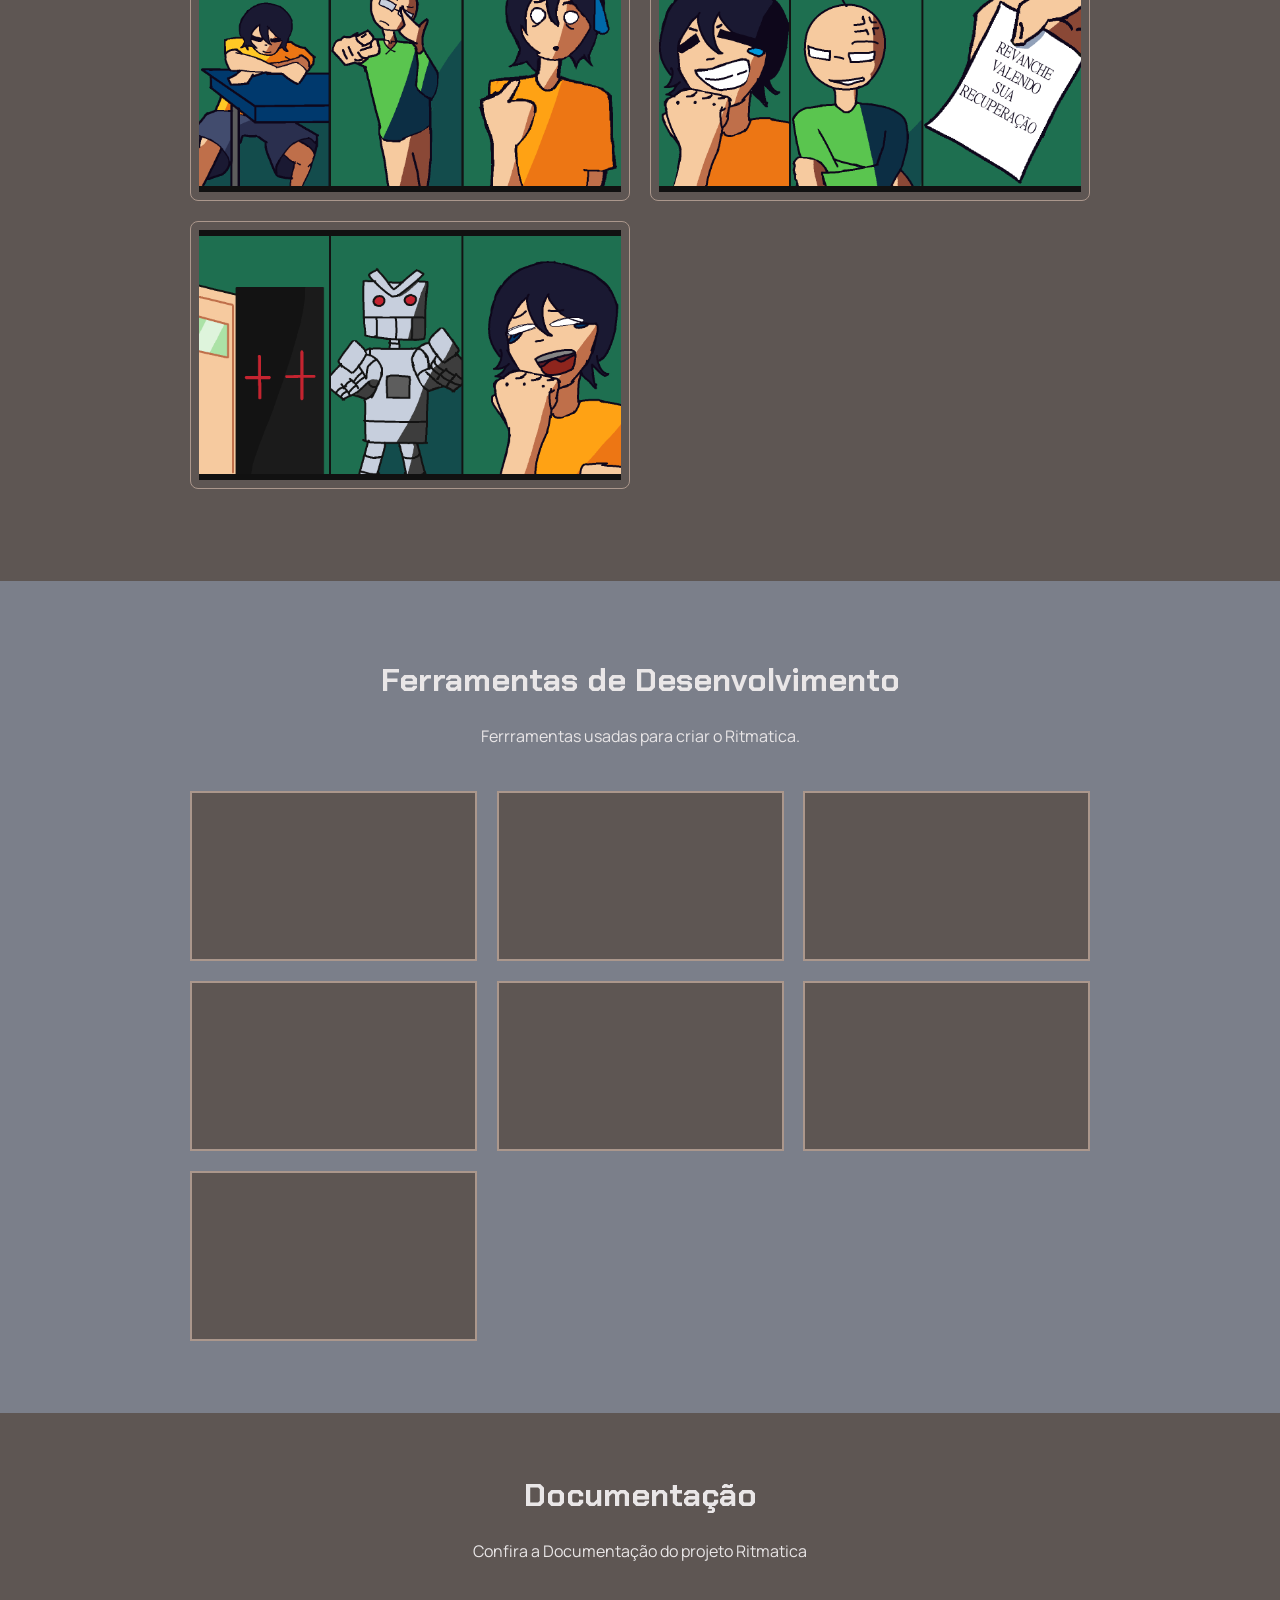
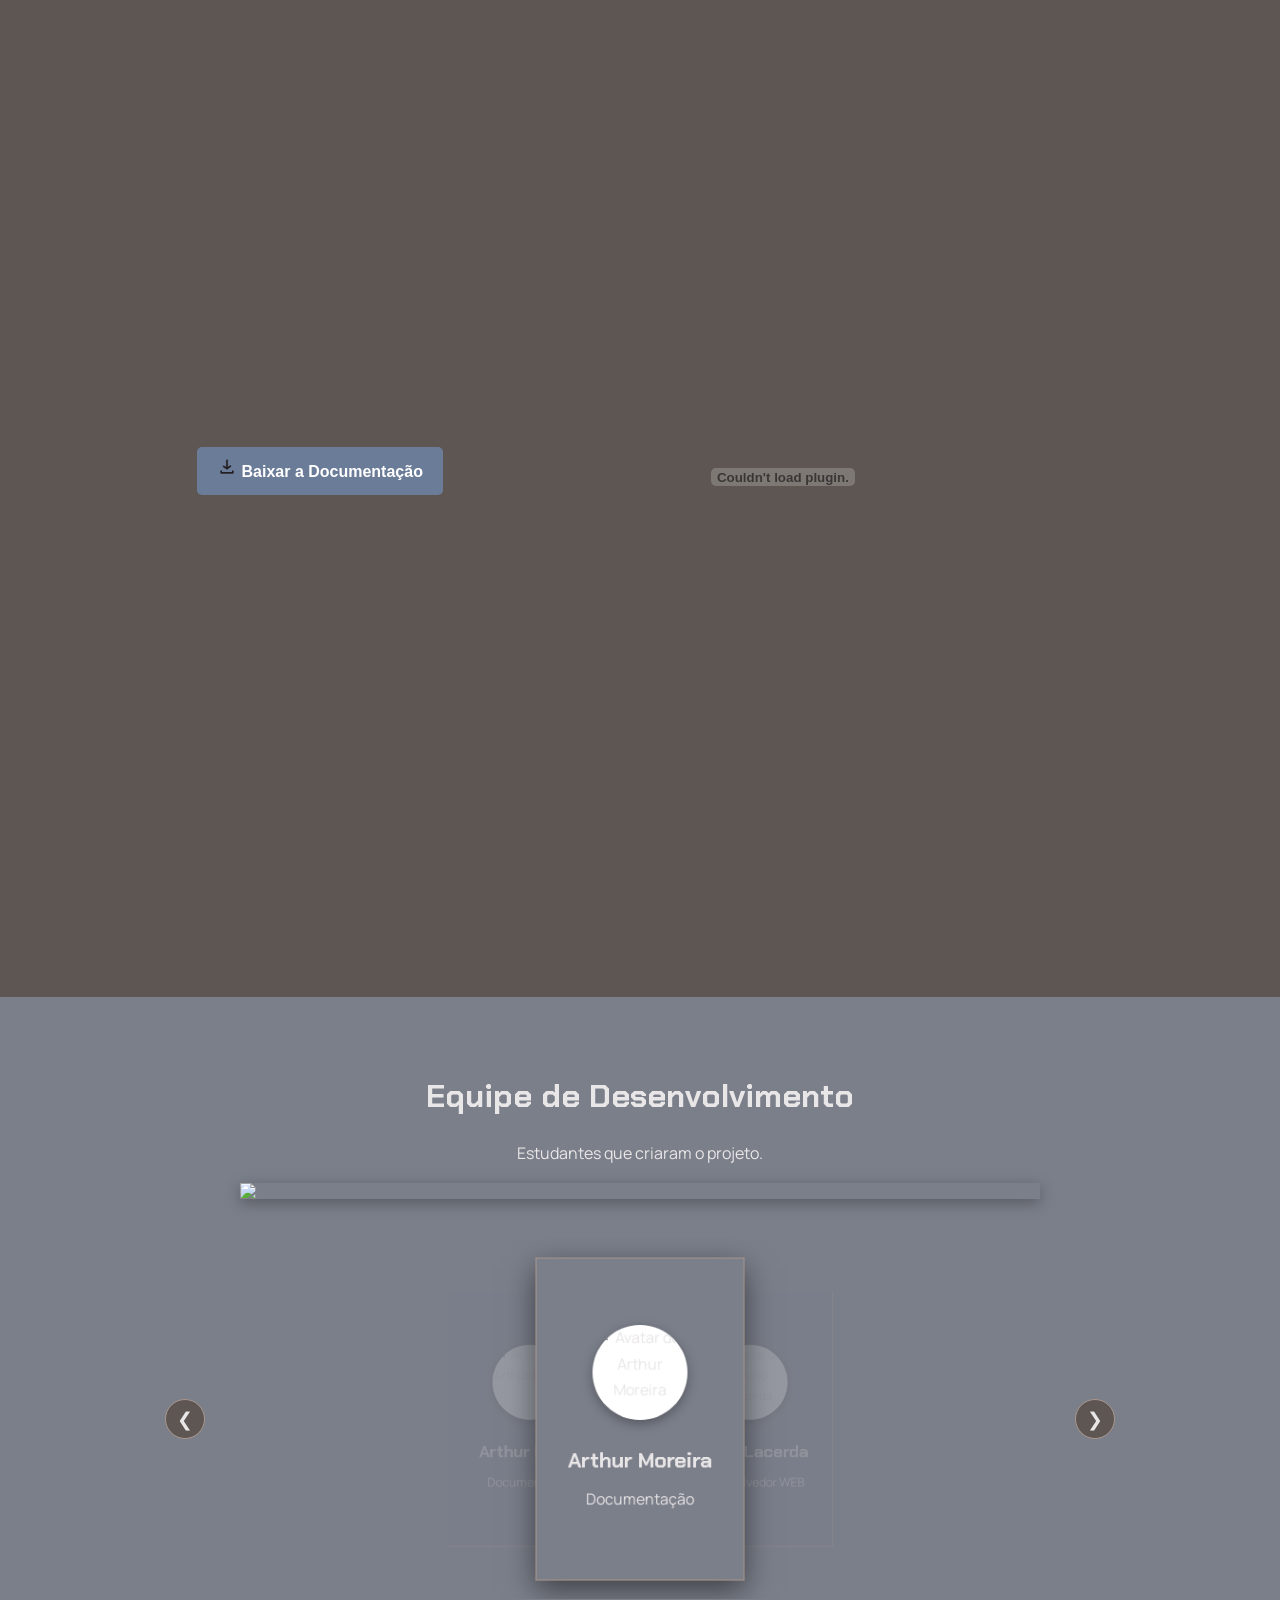
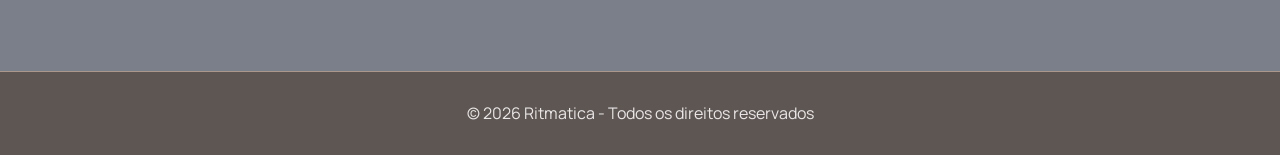
==== commit 9195ba51: "Add files via upload" ====
--- a/1º Ano/PWEB/4º Bimestre/Website Ritmatica/index.html
+++ b/1º Ano/PWEB/4º Bimestre/Website Ritmatica/index.html
@@ -211,6 +211,12 @@
           <h3>Krita</h3>
           <p>Ferramenta de Desenho 2D usada para fazer as sprites do projeto.</p>
         </div>
+          <div class="ferramenta-card">
+          <h3>Aseprite
+          </h3>
+          <p>Ferramenta de Desenho 2D usada para fazer os cenários e cutscenes.
+          </p>
+        </div>
       </div>
     </section>
 <br><br>
